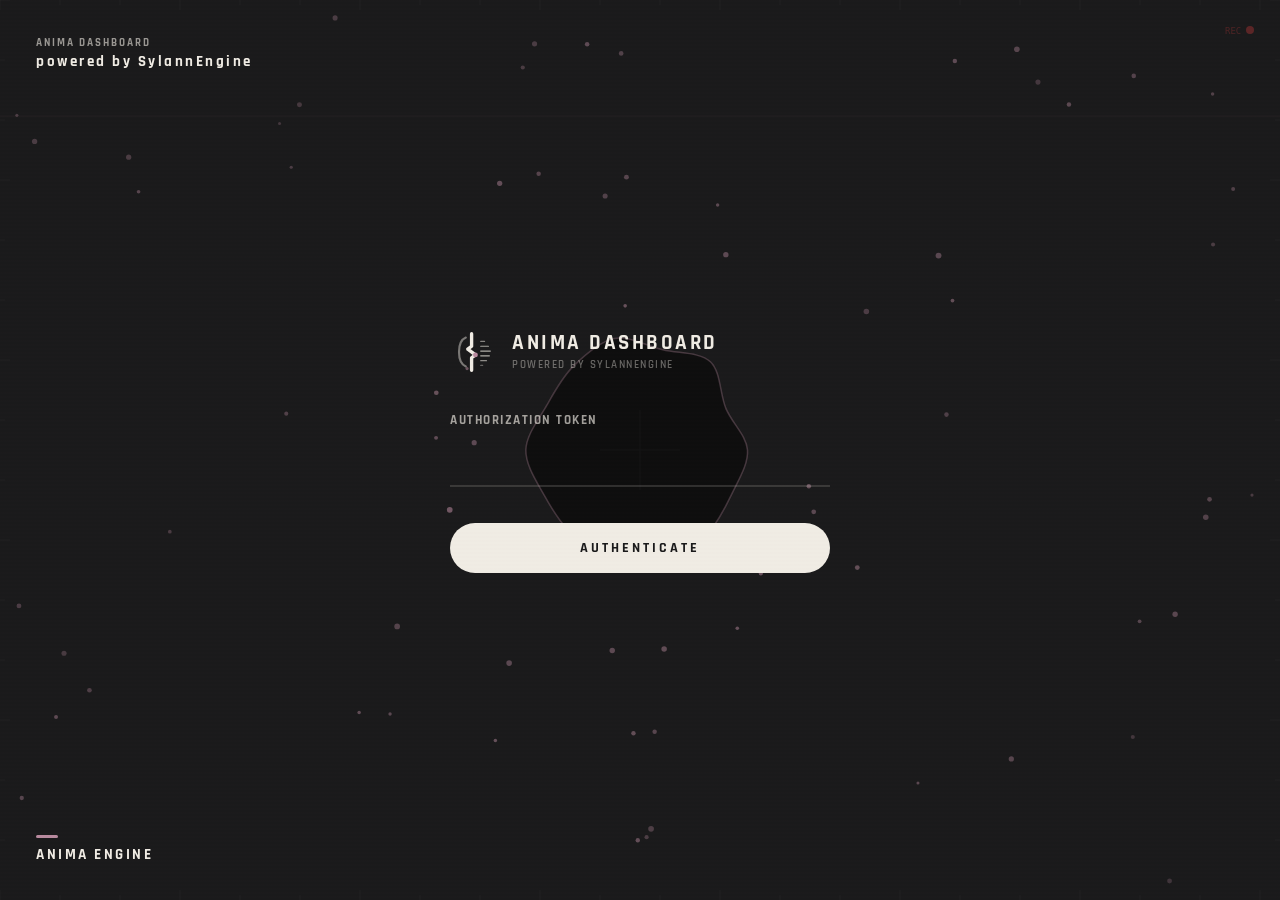
==== anima/UI/index.html @ bce9c92e "feat: integrate SylannEngine & implement subsystem health tracking and log filtering v1.1.0" ====
<!DOCTYPE html>
<html lang="zh-CN" data-theme="dark" data-lang="zh">
<head>
<meta charset="UTF-8">
<meta name="viewport" content="width=device-width, initial-scale=1.0">
<script>
// Apply saved theme BEFORE CSS renders to prevent flash
(function(){
  var t = localStorage.getItem('sylanne_theme');
  if (!t) t = matchMedia('(prefers-color-scheme:light)').matches ? 'light' : 'dark';
  document.documentElement.setAttribute('data-theme', t);
  var l = localStorage.getItem('sylanne_lang');
  if (l) document.documentElement.setAttribute('data-lang', l);
})();
</script>
<title>SYLANNE LAB - Neural Embodiment Dashboard</title>
<link rel="preconnect" href="https://fonts.googleapis.com">
<link rel="preconnect" href="https://fonts.gstatic.com" crossorigin>
<link href="https://fonts.googleapis.com/css2?family=Rajdhani:wght@500;700&family=JetBrains+Mono:wght@400;700&display=block" rel="stylesheet">
<style>
:root {
  --bg:#1a1a1b;
  --card:rgba(30,30,30,0.8);
  --card-border:rgba(255,255,255,0.06);
  --text:#f0ece4;
  --text-muted:#888;
  --accent:#B88A9E;
  --glow:rgba(184,138,158,0.15);
  --cyan:#00b4d8;
  --red:#ff4444;
  --amber:#ffaa00;
  --void-fill:rgba(0,0,0,0.45);
  --void-solid:26,26,27;
  --font-head:'Rajdhani',sans-serif;
  --font-mono:'JetBrains Mono',monospace;
  --font-body:-apple-system,BlinkMacSystemFont,"Segoe UI",sans-serif;
  --font-xs:11px;
  --font-sm:13px;
  --font-base:14px;
  --font-md:15px;
}
[data-theme="light"] {
  --bg:#f5f4f2;
  --card:rgba(255,255,255,0.7);
  --card-border:rgba(0,0,0,0.1);
  --text:#1a1a1a;
  --text-muted:#666;
  --void-fill:rgba(0,0,0,0.12);
  --void-solid:245,244,242;
}
[data-theme="light"] .submit-btn { background:var(--accent); color:#fff; }
[data-theme="light"] .save-btn { background:var(--accent); color:#fff; box-shadow:0 2px 8px rgba(184,138,158,0.3); }
[data-theme="light"] .log-refresh-btn { background:#fff; border-color:rgba(0,0,0,0.15); }
[data-theme="light"] .meltdown-btn { border-color:var(--red); background:rgba(255,68,68,0.06); }
[data-theme="light"] .config-toggle { background:rgba(0,0,0,0.1); }
[data-theme="light"] .config-input, [data-theme="light"] .config-select { background:#fff; border-color:rgba(0,0,0,0.12); }
[data-theme="light"] .provider-btn { background:#fff; border-color:rgba(0,0,0,0.12); }
[data-theme="light"] .theme-toggle, [data-theme="light"] .lang-toggle { border-color:rgba(0,0,0,0.15); background:rgba(0,0,0,0.04); }
[data-theme="light"] .spine-node { border-color:rgba(0,0,0,0.2); background:#fff; }
*,*::before,*::after {
  margin:0;
  padding:0;
  box-sizing:border-box;
}
html,body {
  height:100%;
  font-family:var(--font-head);
  background:var(--bg);
  color:var(--text);
  transition:background .4s ease,color .4s ease;
  overflow:hidden;
}
#dashboardSection { display:none; }
body::after {
  content:'';
  position:fixed;
  inset:0;
  z-index:9999;
  pointer-events:none;
  background:repeating-linear-gradient(0deg,transparent,transparent 2px,rgba(184,138,158,0.012) 2px,rgba(184,138,158,0.012) 4px);
  animation:scanDrift 10s linear infinite;
}
@keyframes scanDrift { to { transform: translateY(4px); } }

/* ═══ LOGIN SECTION STYLES ═══ */
#loginSection {
  position:fixed; inset:0; z-index:200;
  display:flex; justify-content:center; align-items:center;
}
#networkCanvas {
  position:fixed; inset:0; z-index:1; width:100vw; height:100vh;
  transition:opacity 0.8s ease;
}
.deco-tl { position:fixed; top:36px; left:36px; z-index:50; transform:translateX(-80px); opacity:0; transition:transform 0.6s cubic-bezier(0.25,1,0.2,1), opacity 0.5s ease; }
.deco-tl.entered { transform:translateX(0); opacity:1; }
.deco-tl .sm { font-family:var(--font-head); font-size:var(--font-xs); font-weight:700; letter-spacing:2px; opacity:0.6; }
.deco-tl .lg { font-family:var(--font-head); font-size:var(--font-md); font-weight:700; letter-spacing:2.5px; margin-top:2px; }
.deco-bl { position:fixed; bottom:36px; left:36px; z-index:50; font-family:var(--font-head); font-size:var(--font-md); font-weight:700; letter-spacing:2.5px; transform:translateX(-80px); opacity:0; transition:transform 0.6s cubic-bezier(0.25,1,0.2,1) 0.1s, opacity 0.5s ease 0.1s; }
.deco-bl.entered { transform:translateX(0); opacity:1; }
.deco-bl::before { content:''; position:absolute; top:-10px; left:0; width:22px; height:3px; background:var(--accent); border-radius:2px; }
.phase {
  position:fixed; inset:0; z-index:10;
  display:flex; justify-content:center; align-items:center;
  opacity:0; pointer-events:none;
  transform:scale(0.97); transition:opacity 0.6s cubic-bezier(0.25,1,0.2,1), transform 0.6s cubic-bezier(0.25,1,0.2,1);
}
.phase.active { opacity:1; pointer-events:auto; transform:scale(1); }
.boot-wrap { display:flex; flex-direction:column; align-items:flex-start; animation:fadeUp 1s cubic-bezier(0.2,1,0.2,1) forwards; }
.boot-label { background:var(--text); color:var(--bg); padding:6px 14px; font-family:var(--font-head); font-size:var(--font-sm); font-weight:700; letter-spacing:2px; border-radius:3px; margin-bottom:8px; }
.boot-title { font-family:var(--font-head); font-size:28px; font-weight:700; letter-spacing:4px; }
/* ═══ LOADING SCREEN ═══ */
#loadingScreen { position:fixed; inset:0; z-index:50000; background:var(--bg); display:flex; flex-direction:column; align-items:center; justify-content:center; transition:opacity 0.6s ease; }
#loadingScreen.fade-out { opacity:0; pointer-events:none; }
.loading-label { background:var(--text); color:var(--bg); padding:5px 12px; font-family:var(--font-head); font-size:var(--font-xs); font-weight:700; letter-spacing:2px; border-radius:3px; margin-bottom:10px; }
.loading-title { font-family:var(--font-head); font-size:24px; font-weight:700; letter-spacing:4px; margin-bottom:24px; }
.loading-spinner { width:24px; height:24px; border:2px solid transparent; border-top-color:var(--accent); border-right-color:var(--accent); border-radius:50%; animation:spin 0.8s linear infinite; margin-bottom:12px; }
@keyframes spin { to { transform:rotate(360deg); } }
.loading-status { font-family:var(--font-head); font-size:var(--font-sm); letter-spacing:2px; color:var(--text-muted); }
@keyframes fadeUp { from { opacity:0; transform:translateY(24px); } to { opacity:1; transform:translateY(0); } }
.login-box { max-width:380px; width:90%; }
.logo-row { display:flex; align-items:center; gap:14px; margin-bottom:36px; }
.logo-svg { width:48px; height:48px; flex-shrink:0; color:var(--text); }
.logo-titles h1 { font-family:var(--font-head); font-size:21px; font-weight:700; letter-spacing:2.5px; line-height:1.1; }
.logo-titles p { font-size:var(--font-xs); opacity:0.4; font-weight:600; letter-spacing:1.5px; margin-top:3px; }
.input-label { display:block; font-family:var(--font-head); font-size:var(--font-sm); font-weight:700; letter-spacing:1.5px; opacity:0.65; margin-bottom:10px; }
#tokenInput {
  width:100%; padding:12px 0; font-size:18px; font-family:var(--font-mono); letter-spacing:3px;
  border:none; border-bottom:2px solid rgba(240,236,228,0.15); background:transparent; color:var(--text);
  outline:none; transition:border-color 0.3s, box-shadow 0.3s;
}
[data-theme="light"] #tokenInput { border-bottom-color:rgba(26,26,26,0.15); }
#tokenInput:focus { border-bottom-color:var(--accent); box-shadow:0 3px 12px rgba(184,138,158,0.18); }
.submit-btn {
  margin-top:36px; width:100%; padding:16px; font-family:var(--font-head); font-size:14px; font-weight:700;
  letter-spacing:3px; border:none; border-radius:100px; cursor:pointer;
  background:var(--text); color:var(--bg);
  transition:transform 0.2s cubic-bezier(0.25,1,0.2,1), box-shadow 0.3s;
}
.submit-btn:hover { transform:translateY(-3px); box-shadow:0 10px 28px rgba(184,138,158,0.22); }
.submit-btn:active { transform:translateY(-1px); }
@keyframes shake { 0%,100% { transform:translateX(0); } 25% { transform:translateX(8px); } 75% { transform:translateX(-8px); } }
.shake { animation:shake 0.3s ease; }
.confirm-row { display:flex; align-items:center; gap:24px; }
.status-svg { width:48px; height:48px; }
#circleRing { transform-origin:50px 50px; }
#circleRing.spinning { animation:spin 1.1s linear infinite; }
@keyframes spin { to { transform:rotate(360deg); } }
.stroke { fill:none; stroke:var(--text); stroke-width:7; stroke-linecap:round; stroke-linejoin:round; stroke-dasharray:252; stroke-dashoffset:252; transition:stroke-dashoffset 0.5s cubic-bezier(0.7,0,1,0.5), stroke 0.4s; }
.state-verifying .stroke.circle { stroke-dashoffset:70; }
.state-success .stroke.circle { stroke-dashoffset:0; stroke:var(--accent); transition:stroke-dashoffset 0.45s cubic-bezier(0.5,0,0.8,0.4), stroke 0.3s ease 0.3s; }
.state-success .stroke.check { stroke-dashoffset:0; stroke:var(--accent); transition:stroke-dashoffset 0.4s cubic-bezier(0.4,0,0.2,1) 0.5s, stroke 0.3s ease 0.5s; }
.state-error .stroke.circle { stroke-dashoffset:0; stroke:#e84040; }
.state-error .stroke.cross1, .state-error .stroke.cross2 { stroke-dashoffset:0; stroke:#e84040; }
.text-stack { position:relative; height:48px; width:220px; }
.text-item { position:absolute; inset:0; opacity:0; transform:translateY(8px); transition:opacity 0.4s, transform 0.4s cubic-bezier(0.25,1,0.2,1); }
.text-item h2 { font-family:var(--font-head); font-size:18px; font-weight:700; letter-spacing:2px; }
.text-item p { font-size:var(--font-sm); color:var(--text-muted); margin-top:6px; font-weight:600; letter-spacing:0.5px; }
.state-verifying .text-item.t-verify { opacity:1; transform:translateY(0); }
.state-success .text-item.t-success { opacity:1; transform:translateY(0); }
.state-error .text-item.t-error { opacity:1; transform:translateY(0); }
/* Login exit transitions */
.exit-left { transition:transform 0.7s cubic-bezier(0.4,0,0.2,1), opacity 0.5s ease !important; transform:translateX(-100px) !important; opacity:0 !important; }

/* ═══ STATIONARY SIDEBAR NAVIGATION ═══ */
.fixed-spine {
  position: fixed;
  top: 0; bottom: 0;
  left: 0;
  width: 240px;
  z-index: 300;
  background: rgba(30, 30, 30, 0.6);
  border-right: 1px solid var(--card-border);
  backdrop-filter: blur(20px);
  -webkit-backdrop-filter: blur(20px);
  display: flex;
  flex-direction: column;
  padding: 24px 16px;
  transform: translateX(-100%);
  opacity: 0;
  pointer-events: none;
  transition: transform 0.6s cubic-bezier(0.25, 1, 0.2, 1), opacity 0.5s ease;
}
[data-theme="light"] .fixed-spine {
  background: rgba(255, 255, 255, 0.6);
}
.fixed-spine.active {
  transform: translateX(0);
  opacity: 1;
  pointer-events: auto;
}
.sidebar-brand {
  margin-bottom: 32px;
  padding-left: 8px;
}
.sidebar-brand .brand-title {
  font-family: var(--font-head);
  font-size: 24px;
  font-weight: 700;
  letter-spacing: 3px;
  color: var(--text);
}
.sidebar-brand .brand-subtitle {
  font-size: var(--font-xs);
  font-weight: 600;
  letter-spacing: 2px;
  color: var(--accent);
  margin-top: 2px;
}
.sidebar-nav {
  display: flex;
  flex-direction: column;
  gap: 12px;
  flex: 1;
}
.nav-item {
  display: flex;
  align-items: center;
  gap: 12px;
  padding: 12px 16px;
  background: transparent;
  border: 1px solid transparent;
  border-radius: 8px;
  color: var(--text-muted);
  font-family: var(--font-head);
  font-size: var(--font-base);
  font-weight: 700;
  letter-spacing: 1.5px;
  text-align: left;
  cursor: pointer;
  width: 100%;
  transition: all 0.25s ease;
}
.nav-item:hover {
  color: var(--text);
  background: rgba(255, 255, 255, 0.04);
  border-color: rgba(255, 255, 255, 0.05);
}
[data-theme="light"] .nav-item:hover {
  background: rgba(0, 0, 0, 0.03);
  border-color: rgba(0, 0, 0, 0.05);
}
.nav-item.active {
  color: var(--accent);
  background: var(--glow);
  border-color: var(--card-border);
  box-shadow: 0 0 10px rgba(184, 138, 158, 0.15);
}
.nav-icon {
  width: 18px;
  height: 18px;
  flex-shrink: 0;
}
.sidebar-footer {
  padding-top: 16px;
  border-top: 1px solid var(--card-border);
  font-family: var(--font-head);
  font-size: var(--font-xs);
  font-weight: 700;
  letter-spacing: 1px;
  color: var(--text-muted);
  text-align: center;
}
.hamburger-btn {
  display: none;
  background: transparent;
  border: none;
  color: var(--text);
  cursor: pointer;
  margin-right: 12px;
  padding: 8px;
  border-radius: 6px;
  transition: background-color 0.2s;
  align-items: center;
  justify-content: center;
}
.hamburger-btn:hover {
  background-color: rgba(255, 255, 255, 0.05);
}
[data-theme="light"] .hamburger-btn:hover {
  background-color: rgba(0, 0, 0, 0.05);
}

/* ═══ DASHBOARD STYLES ═══ */
.app-layout {
  display: grid;
  grid-template-columns: 240px 1fr;
  grid-template-rows: 52px 1fr 36px;
  height: 100vh;
  width: 100%;
}
.app-header {
  grid-column: 2;
  grid-row: 1;
  display: flex;
  align-items: center;
  justify-content: space-between;
  padding: 0 24px;
  border-bottom: 1px solid var(--card-border);
  z-index: 50;
  transform: translateY(-100%);
  opacity: 0;
  transition: transform 0.6s cubic-bezier(0.4, 0, 0.2, 1) 0.1s, opacity 0.4s ease 0.1s;
}
.app-header.entered { transform: translateY(0); opacity: 1; }
.app-footer {
  grid-column: 2;
  grid-row: 3;
  display: flex;
  align-items: center;
  padding: 0 24px;
  border-top: 1px solid var(--card-border);
  z-index: 50;
  transform: translateY(100%);
  opacity: 0;
  transition: transform 0.6s cubic-bezier(0.4, 0, 0.2, 1) 0.1s, opacity 0.4s ease 0.1s;
}
.app-footer.entered { transform: translateY(0); opacity: 1; }
.content-viewport {
  grid-column: 2;
  grid-row: 2;
  overflow: hidden;
  position: relative;
}
.content-slider {
  position: absolute;
  top: 0; left: 0; right: 0;
  transition: transform 0.6s cubic-bezier(0.4, 0, 0.2, 1);
}
.page-section {
  height: calc(100vh - 52px - 36px);
  display: grid;
  grid-template-columns: 1fr 1fr;
  background: var(--bg);
}
.page-section .page-left {
  padding: 16px 24px;
  overflow-y: auto;
  scrollbar-width: none;
}
.page-section .page-left::-webkit-scrollbar { display: none; }
.page-section .page-right {
  padding: 16px 24px;
  overflow-y: auto;
  scrollbar-width: none;
}
.page-section .page-right::-webkit-scrollbar { display: none; }

/* ═══ FULL WIDTH LOGS & CONFIG PAGES ═══ */
.page-section[data-page="config"],
.page-section[data-page="logs"] {
  display: flex;
  flex-direction: column;
  grid-template-columns: none;
}
.page-section[data-page="config"] {
  overflow-y: auto;
}
.page-section[data-page="config"] .page-left,
.page-section[data-page="config"] .page-right {
  width: 100%;
  overflow-y: visible;
}
.page-section[data-page="config"] .page-right {
  padding-top: 0;
}
.page-section[data-page="logs"] {
  overflow: hidden;
}
.page-section[data-page="logs"] .page-left {
  order: 2;
  flex: 1;
  display: flex;
  flex-direction: column;
  min-height: 0;
  padding-top: 0;
}
.page-section[data-page="logs"] .page-right {
  order: 1;
  display: flex;
  flex-direction: row;
  flex-wrap: wrap;
  gap: 16px;
  padding-bottom: 0;
}
.page-section[data-page="logs"] .page-right .card {
  flex: 1;
  min-width: 280px;
  margin-bottom: 0;
}
.page-section[data-page="logs"] .log-terminal {
  flex: 1;
  height: 100%;
}
.page-section .page-right::-webkit-scrollbar { display:none; }
/* Card animations */
@keyframes cardFromLeft {
  from { opacity:0; transform:translateX(40px); }
  to { opacity:1; transform:translateX(0); }
}
@keyframes cardFromRight {
  from { opacity:0; transform:translateX(-40px); }
  to { opacity:1; transform:translateX(0); }
}
.page-left .card.animate-in { animation:cardFromLeft .5s cubic-bezier(0.4,0,0.2,1) forwards; }
.page-right .card.animate-in { animation:cardFromRight .5s cubic-bezier(0.4,0,0.2,1) forwards; }
.awaiting-entrance .card { opacity:0; }
.card {
  background:var(--card);
  border:1px solid var(--card-border);
  border-radius:12px;
  padding:20px;
  margin-bottom:16px;
  position:relative;
}
.card-title {
  font-family:var(--font-head);
  font-size:.75rem;
  font-weight:700;
  letter-spacing:2px;
  text-transform:uppercase;
  color:var(--text-muted);
  margin-bottom:16px;
}
.header-left { display:flex; flex-direction:column; justify-content:center; }
.header-left .h-label { font-size:var(--font-xs); font-weight:700; letter-spacing:2px; opacity:.7; }
.header-left .h-title { font-size:var(--font-md); font-weight:700; letter-spacing:2.5px; margin-top:1px; }
.header-right { display:flex; align-items:center; gap:12px; }
.session-stack { position:relative; }
.session-pill {
  font-family:var(--font-mono);
  font-size:var(--font-xs);
  padding:4px 10px;
  border-radius:20px;
  background:var(--card);
  border:1px solid var(--card-border);
  letter-spacing:1px;
  cursor:pointer;
  position:relative;
  padding-right:22px;
  transition:border-color 0.2s ease, box-shadow 0.2s ease;
}
.session-pill:hover, .session-stack.open .session-pill { border-color:var(--accent); box-shadow:0 0 0 2px var(--glow); }
.session-pill-arrow { position:absolute; right:8px; top:50%; width:5px; height:5px; border-right:1.5px solid var(--text-muted); border-bottom:1.5px solid var(--text-muted); transform:translateY(-60%) rotate(45deg); transition:transform 0.2s ease; }
.session-stack.open .session-pill-arrow { transform:translateY(-40%) rotate(225deg); }
.session-menu { max-height:0; overflow:hidden; border-radius:10px; margin-top:0; transition:max-height 0.3s cubic-bezier(0.4,0,0.2,1), margin-top 0.3s ease, opacity 0.2s ease; opacity:0; position:absolute; top:100%; right:0; min-width:140px; z-index:100; background:var(--card); }
.session-stack.open .session-menu { max-height:200px; margin-top:6px; opacity:1; border:1px solid var(--card-border); padding:4px; overflow-y:auto; }
.session-opt { width:100%; border:none; background:transparent; color:var(--text); border-radius:6px; padding:6px 10px; text-align:left; cursor:pointer; font-family:var(--font-mono); font-size:var(--font-xs); letter-spacing:0.5px; transition:background 0.15s ease; }
.session-opt:hover { background:var(--glow); }
.session-opt.active { background:var(--glow); color:var(--accent); }
.theme-toggle, .lang-toggle {
  font-family:var(--font-head);
  font-size:var(--font-sm);
  font-weight:700;
  letter-spacing:1px;
  padding:4px 12px;
  border-radius:20px;
  border:1px solid var(--card-border);
  background:var(--card);
  color:var(--text);
  cursor:pointer;
  transition:all .3s ease;
}
.theme-toggle:hover, .lang-toggle:hover { border-color:var(--accent); }
.status-dot {
  width:8px; height:8px; border-radius:50%;
  background:#4caf50; transition:background .3s ease;
}
.status-dot.offline { background:var(--red); }
.footer-label { font-size:var(--font-md); font-weight:700; letter-spacing:2.5px; color:var(--text-muted); }
::-webkit-scrollbar { width:4px; }
::-webkit-scrollbar-track { background:transparent; }
::-webkit-scrollbar-thumb { background:var(--accent); border-radius:2px; }
/* Bar rows */
.bar-row { display:flex; align-items:center; margin-bottom:10px; }
.bar-label { font-family:var(--font-mono); font-size:var(--font-sm); width:140px; color:var(--text-muted); }
.bar-track { flex:1; height:10px; background:rgba(255,255,255,0.12); border-radius:5px; overflow:hidden; }
.bar-fill { height:100%; border-radius:5px; background:var(--accent); transition:width .6s ease; box-shadow:0 0 6px rgba(184,138,158,0.4); }
.bar-value { font-family:var(--font-mono); font-size:var(--font-sm); width:40px; text-align:right; }
/* Stat grid */
.stat-grid { display:grid; grid-template-columns:1fr 1fr; gap:12px; }
.stat-box { text-align:center; padding:12px; border-radius:8px; background:rgba(255,255,255,0.03); }
.stat-box .stat-val { font-family:var(--font-mono); font-size:18px; font-weight:700; color:var(--accent); }
.stat-box .stat-lbl { font-size:var(--font-xs); letter-spacing:1px; color:var(--text-muted); margin-top:4px; }
/* Timing table */
.timing-table { width:100%; border-collapse:collapse; font-family:var(--font-mono); font-size:var(--font-sm); }
.timing-table th { text-align:left; padding:6px 8px; color:var(--text-muted); border-bottom:1px solid var(--card-border); font-weight:700; }
.timing-table td { padding:6px 8px; border-bottom:1px solid var(--card-border); }
/* Route bar */
.route-bar { display:flex; height:24px; border-radius:6px; overflow:hidden; margin-bottom:12px; }
.route-seg { transition:width .6s ease; display:flex; align-items:center; justify-content:center; font-size:var(--font-xs); font-weight:700; letter-spacing:1px; }
.route-legend { display:flex; gap:16px; flex-wrap:wrap; }
.route-legend-item { display:flex; align-items:center; gap:6px; font-size:var(--font-sm); }
.route-legend-dot { width:8px; height:8px; border-radius:50%; }
/* Gate grid */
.gate-grid { display:grid; grid-template-columns:1fr 1fr 1fr; gap:12px; }
.gate-item { text-align:center; }
.gate-val { font-family:var(--font-mono); font-size:20px; font-weight:700; }
.gate-lbl { font-size:var(--font-xs); letter-spacing:1px; color:var(--text-muted); margin-top:4px; }
.mode-badge { display:inline-block; padding:4px 14px; border-radius:20px; font-size:var(--font-sm); font-weight:700; letter-spacing:1px; background:var(--glow); color:var(--accent); margin-bottom:12px; }
.feedback-grid { display:grid; grid-template-columns:1fr 1fr 1fr; gap:12px; }
/* Layer cards */
.layer-card { display:flex; align-items:center; gap:12px; padding:14px; cursor:pointer; transition:border-color .3s ease; }
.layer-card:hover { border-color:var(--accent); }
.layer-card.selected { border-color:var(--accent); box-shadow:0 0 12px var(--glow); }
.layer-dot { width:8px; height:8px; border-radius:50%; flex-shrink:0; }
.layer-name { font-weight:700; font-size:var(--font-md); letter-spacing:1px; }
.layer-timing { font-family:var(--font-mono); font-size:var(--font-sm); color:var(--text-muted); }
.layer-detail-title { font-size:18px; font-weight:700; letter-spacing:2px; margin-bottom:12px; }
.layer-detail-desc { font-size:var(--font-md); line-height:1.6; color:var(--text-muted); margin-bottom:16px; }
.layer-detail-stats { display:grid; grid-template-columns:1fr 1fr; gap:12px; }
/* Config */
.config-group-title { font-size:var(--font-base); font-weight:700; letter-spacing:2px; color:var(--accent); margin-bottom:12px; }
.config-row { display:flex; align-items:center; justify-content:space-between; padding:10px 0; border-bottom:1px solid var(--card-border); }
.config-row[data-depends] {
  max-height:0;
  opacity:0;
  overflow:hidden;
  padding:0;
  margin:0;
  border:none;
  transition: max-height 0.35s cubic-bezier(0.4,0,0.2,1), opacity 0.3s ease, padding 0.3s ease;
}
.config-row[data-depends].visible {
  max-height:60px;
  opacity:1;
  padding:10px 0;
  border-bottom:1px solid var(--card-border);
}
.config-label { font-size:var(--font-base); font-weight:500; }
.config-input { font-family:var(--font-mono); font-size:var(--font-base); padding:4px 10px; border-radius:6px; border:1px solid var(--card-border); background:rgba(255,255,255,0.03); color:var(--text); width:100px; text-align:right; -moz-appearance:textfield; }
.config-input::-webkit-outer-spin-button, .config-input::-webkit-inner-spin-button { -webkit-appearance:none; margin:0; }
.config-select { font-family:var(--font-mono); font-size:var(--font-base); padding:4px 10px; border-radius:6px; border:1px solid var(--card-border); background:rgba(255,255,255,0.03); color:var(--text); }
.config-toggle { width:36px; height:20px; border-radius:10px; background:rgba(255,255,255,0.1); position:relative; cursor:pointer; transition:background .3s ease; }
.config-toggle.on { background:var(--accent); }
.config-toggle::after { content:''; position:absolute; top:3px; left:3px; width:14px; height:14px; border-radius:50%; background:#fff; transition:transform .3s ease; }
.config-toggle.on::after { transform:translateX(16px); }
.save-btn { display:block; width:100%; padding:12px; border:none; border-radius:24px; background:var(--accent); color:#fff; font-family:var(--font-head); font-size:14px; font-weight:700; letter-spacing:2px; cursor:pointer; transition:opacity .3s ease,transform .2s ease; margin-top:16px; }
.save-btn:hover { opacity:.85; transform:scale(1.02); }
/* Logs */
.log-terminal { background:#111; border-radius:12px; padding:16px; font-family:var(--font-mono); font-size:var(--font-sm); line-height:1.8; height:calc(100vh - 52px - 36px - 80px); overflow-y:auto; border:1px solid rgba(255,255,255,0.1); }
.log-entry { display:flex; gap:10px; align-items:flex-start; padding:2px 0; }
.log-time { color:#888; white-space:nowrap; }
.log-badge { display:inline-block; padding:2px 10px; border-radius:4px; font-size:var(--font-xs); font-weight:700; letter-spacing:1px; white-space:nowrap; }
.log-badge.fast { background:rgba(184,138,158,0.25); color:#d4a0b8; }
.log-badge.normal { background:rgba(0,180,216,0.2); color:#33ccee; }
.log-badge.full { background:rgba(255,170,0,0.2); color:#ffcc44; }
.log-badge.skip { background:rgba(255,255,255,0.08); color:#aaa; }
.log-msg { color:#ddd; word-break:break-all; }
.log-controls { display:flex; align-items:center; gap:16px; margin-bottom:12px; }
.log-controls label { font-size:var(--font-base); display:flex; align-items:center; gap:6px; cursor:pointer; }
.log-controls input[type="checkbox"] { accent-color:var(--accent); }
.log-refresh-btn { font-family:var(--font-head); font-size:var(--font-sm); font-weight:700; letter-spacing:1px; padding:4px 14px; border-radius:20px; border:1px solid var(--card-border); background:var(--card); color:var(--text); cursor:pointer; transition:border-color .3s ease; }
.log-refresh-btn:hover { border-color:var(--accent); }
/* Memory */
.mem-item { padding:12px; border-radius:8px; background:rgba(255,255,255,0.03); margin-bottom:10px; }
.mem-content { font-size:var(--font-base); line-height:1.5; margin-bottom:8px; }
.mem-meta { display:flex; gap:12px; font-size:var(--font-xs); color:var(--text-muted); }
.mem-weight-track { flex:1; height:4px; background:rgba(255,255,255,0.05); border-radius:2px; margin-top:6px; }
.mem-weight-fill { height:100%; border-radius:2px; background:var(--accent); }
.mem-list { max-height:300px; overflow-y:auto; scrollbar-width:thin; scrollbar-color:rgba(184,138,158,0.3) transparent; }
.mem-list::-webkit-scrollbar { width:4px; }
.mem-list::-webkit-scrollbar-thumb { background:rgba(184,138,158,0.3); border-radius:2px; }
/* Meltdown */
.meltdown-zone { border:2px dashed var(--red); border-radius:12px; padding:20px; text-align:center; }
.meltdown-zone .melt-title { font-size:var(--font-base); font-weight:700; letter-spacing:2px; color:var(--red); margin-bottom:12px; }
.meltdown-btn { padding:8px 24px; border:1px solid var(--red); border-radius:20px; background:transparent; color:var(--red); font-family:var(--font-head); font-size:var(--font-base); font-weight:700; letter-spacing:1px; cursor:pointer; transition:all .3s ease; }
.meltdown-btn:hover { background:var(--red); color:#fff; }
.meltdown-modal { position:fixed; inset:0; z-index:30000; background:rgba(0,0,0,0); display:flex; align-items:center; justify-content:center; backdrop-filter:blur(0px); pointer-events:none; transition:background 0.3s ease, backdrop-filter 0.3s ease; }
.meltdown-modal.show { background:rgba(0,0,0,0.6); backdrop-filter:blur(4px); pointer-events:auto; }
.meltdown-modal-box { background:var(--card); border:1px solid var(--red); border-radius:12px; padding:32px; max-width:400px; width:90%; text-align:center; backdrop-filter:blur(12px); transform:scale(0.9) translateY(20px); opacity:0; transition:transform 0.3s cubic-bezier(0.4,0,0.2,1), opacity 0.3s ease; }
.meltdown-modal.show .meltdown-modal-box { transform:scale(1) translateY(0); opacity:1; }
.meltdown-modal-title { font-family:var(--font-head); font-size:1.1rem; font-weight:700; letter-spacing:2px; color:var(--red); margin-bottom:12px; }
.meltdown-modal-desc { font-size:0.8rem; color:var(--text-muted); margin-bottom:8px; line-height:1.5; }
.meltdown-nonce { font-family:var(--font-mono); font-size:1.5rem; font-weight:700; letter-spacing:6px; color:var(--red); margin:16px 0; padding:8px; background:rgba(255,68,68,0.08); border-radius:8px; }
.meltdown-input { width:100%; padding:10px; text-align:center; font-family:var(--font-mono); font-size:1rem; letter-spacing:4px; border:2px solid var(--card-border); border-radius:8px; background:var(--card); color:var(--text); outline:none; margin-bottom:0; }
.meltdown-input:focus { border-color:var(--red); }
.meltdown-actions { display:flex; gap:12px; justify-content:center; }
.meltdown-cancel { padding:10px 20px; border-radius:100px; border:1px solid var(--card-border); background:transparent; color:var(--text); font-family:var(--font-head); font-weight:700; letter-spacing:1px; cursor:pointer; }
.meltdown-confirm { padding:10px 20px; border-radius:100px; border:none; background:var(--red); color:#fff; font-family:var(--font-head); font-weight:700; letter-spacing:1px; cursor:pointer; opacity:0.5; pointer-events:none; }
.meltdown-confirm.enabled { opacity:1; pointer-events:auto; }
/* Meltdown input area & countdown transitions */
.meltdown-input-area { transition: opacity 0.4s ease, max-height 0.4s ease, margin 0.4s ease; max-height:80px; overflow:hidden; opacity:1; margin-bottom:16px; }
.meltdown-input-area.hidden { opacity:0; max-height:0; margin:0; pointer-events:none; }
.meltdown-countdown { display:none; opacity:0; transition: opacity 0.4s ease 0.2s; text-align:center; margin:12px 0 16px; }
.meltdown-countdown.active { display:block; opacity:1; }
.meltdown-countdown-num { font-family:var(--font-mono); font-size:3.5rem; font-weight:900; color:var(--red); letter-spacing:2px; animation: meltdown-pulse 1s ease-in-out infinite; text-shadow: 0 0 20px rgba(255,68,68,0.4); }
@keyframes meltdown-pulse { 0%,100%{ transform:scale(1); opacity:1; } 50%{ transform:scale(1.08); opacity:0.7; } }
/* Meltdown actions countdown mode */
.meltdown-abort { display:none; width:100%; padding:14px 20px; border-radius:100px; border:none; background:var(--red); color:#fff; font-family:var(--font-head); font-size:1.1rem; font-weight:900; letter-spacing:2px; cursor:pointer; opacity:0; transition: opacity 0.4s ease 0.2s, transform 0.3s ease; transform:scale(0.9); }
.meltdown-actions.countdown-mode .meltdown-cancel { opacity:0; width:0; padding:0; margin:0; overflow:hidden; pointer-events:none; border:none; transition: opacity 0.3s ease, width 0.3s ease, padding 0.3s ease; }
.meltdown-actions.countdown-mode .meltdown-confirm { opacity:0; width:0; padding:0; margin:0; overflow:hidden; pointer-events:none; transition: opacity 0.3s ease, width 0.3s ease, padding 0.3s ease; }
.meltdown-actions.countdown-mode .meltdown-abort { display:block; opacity:1; transform:scale(1); }
.meltdown-actions.countdown-mode { justify-content:center; }
.meltdown-abort:hover { background:#ff1a1a; transform:scale(1.03); }
.meltdown-abort:active { transform:scale(0.97); }
/* Personality */
.radar-svg { width:100%; max-width:300px; margin:0 auto; display:block; }
.radar-polygon { fill:rgba(184,138,158,0.15); stroke:var(--accent); stroke-width:2; }
.radar-grid { fill:none; stroke:var(--card-border); stroke-width:1; }
.radar-label { font-family:var(--font-head); font-size:var(--font-xs); fill:var(--text-muted); font-weight:700; letter-spacing:1px; }
.six-bar { display:flex; align-items:center; margin-bottom:12px; }
.six-bar-label { font-size:var(--font-sm); width:100px; font-weight:700; letter-spacing:1px; }
.six-bar-track { flex:1; height:8px; background:rgba(255,255,255,0.05); border-radius:4px; overflow:hidden; }
.six-bar-fill { height:100%; border-radius:4px; transition:width .6s ease; }
.drift-timeline { position:relative; padding-left:20px; }
.drift-timeline::before { content:''; position:absolute; left:6px; top:0; bottom:0; width:2px; background:var(--card-border); }
.drift-event { position:relative; margin-bottom:16px; padding-left:16px; }
.drift-event::before { content:''; position:absolute; left:-17px; top:6px; width:8px; height:8px; border-radius:50%; background:var(--accent); }
.drift-event-time { font-family:var(--font-mono); font-size:var(--font-xs); color:var(--text-muted); }
.drift-event-text { font-size:var(--font-base); margin-top:4px; }
/* Provider Picker */
.provider-stack { position:relative; width:200px; }
.provider-btn { width:100%; padding:8px 32px 8px 12px; background:var(--card); border:1px solid var(--card-border); border-radius:8px; color:var(--text); font-family:var(--font-mono); font-size:0.75rem; text-align:left; cursor:pointer; position:relative; white-space:nowrap; overflow:hidden; text-overflow:ellipsis; transition:border-color 0.2s ease, box-shadow 0.2s ease; }
.provider-btn:hover, .provider-stack.open .provider-btn { border-color:var(--accent); box-shadow:0 0 0 2px var(--glow); }
.provider-btn-arrow { position:absolute; right:10px; top:50%; width:6px; height:6px; border-right:1.5px solid var(--text-muted); border-bottom:1.5px solid var(--text-muted); transform:translateY(-60%) rotate(45deg); transition:transform 0.2s ease; }
.provider-stack.open .provider-btn-arrow { transform:translateY(-40%) rotate(225deg); }
.provider-menu { max-height:0; overflow:hidden; border-radius:10px; margin-top:0; transition:max-height 0.3s cubic-bezier(0.4,0,0.2,1), margin-top 0.3s ease, opacity 0.2s ease; opacity:0; }
.provider-stack.open .provider-menu { max-height:300px; margin-top:8px; opacity:1; border:1px solid var(--card-border); padding:4px; overflow-y:auto; scrollbar-width:thin; scrollbar-color:var(--accent) transparent; }
.provider-stack.open .provider-menu::-webkit-scrollbar { width:5px; }
.provider-stack.open .provider-menu::-webkit-scrollbar-track { background:transparent; }
.provider-stack.open .provider-menu::-webkit-scrollbar-thumb { background:var(--accent); border-radius:3px; }
.provider-opt { width:100%; border:none; background:transparent; color:var(--text); border-radius:6px; padding:8px 10px; text-align:left; cursor:pointer; font-size:0.78rem; display:flex; flex-direction:column; gap:2px; transition:background 0.15s ease; }
.provider-opt:hover { background:var(--glow); }
.provider-opt.active { background:var(--glow); color:var(--accent); }
.provider-opt small { color:var(--text-muted); font-family:var(--font-mono); font-size:0.65rem; }
.provider-manual { max-height:0; opacity:0; overflow:hidden; transition:max-height 0.25s ease, opacity 0.2s ease, margin-top 0.2s ease; }
.provider-stack.manual-active .provider-manual { max-height:50px; opacity:1; margin-top:8px; }
.provider-manual-input { width:100%; padding:8px 12px; background:var(--card); border:1px solid var(--card-border); border-radius:8px; color:var(--text); font-family:var(--font-mono); font-size:0.75rem; outline:none; transition:border-color 0.2s ease; }
.provider-manual-input:focus { border-color:var(--accent); }
/* ═══ PET ═══ */
:focus-visible { outline: 2px solid var(--accent); outline-offset: 2px; }
@media (max-width: 768px) {
  .app-layout {
    grid-template-columns: 1fr !important;
  }
  .app-header, .content-viewport, .app-footer {
    grid-column: 1 !important;
  }
  .fixed-spine {
    position: fixed;
    top: 0; bottom: 0; left: 0;
    width: 240px;
    transform: translateX(-100%);
    opacity: 0;
    pointer-events: none;
    z-index: 500;
  }
  .fixed-spine.open {
    transform: translateX(0);
    opacity: 1;
    pointer-events: auto;
  }
  .page-section {
    grid-template-columns: 1fr !important;
  }
  .page-section:not([data-page="config"]):not([data-page="logs"]) .page-right {
    display: none;
  }
  .header-right {
    gap: 8px;
  }
}

/* ═══ SUBSYSTEM HEALTH STYLES ═══ */
.subsystem-grid {
  display: grid;
  grid-template-columns: repeat(auto-fill, minmax(180px, 1fr));
  gap: 12px;
  margin-top: 12px;
}
.subsystem-card {
  background: rgba(255, 255, 255, 0.02);
  border: 1px solid var(--card-border);
  border-radius: 8px;
  padding: 12px;
  display: flex;
  flex-direction: column;
  gap: 6px;
  transition: border-color 0.25s, box-shadow 0.25s;
}
[data-theme="light"] .subsystem-card {
  background: rgba(0, 0, 0, 0.02);
}
.subsystem-card:hover {
  border-color: var(--accent);
  box-shadow: 0 4px 12px var(--glow);
}
.subsystem-header {
  display: flex;
  align-items: center;
  justify-content: space-between;
  border-bottom: 1px solid var(--card-border);
  padding-bottom: 6px;
  margin-bottom: 4px;
}
.subsystem-name {
  font-family: var(--font-head);
  font-size: var(--font-sm);
  font-weight: 700;
  letter-spacing: 1px;
}
.status-indicator {
  width: 10px;
  height: 10px;
  border-radius: 50%;
  position: relative;
}
.status-indicator::after {
  content: '';
  position: absolute;
  inset: -2px;
  border-radius: 50%;
  opacity: 0.4;
  animation: pulseHealth 1.8s infinite;
}
@keyframes pulseHealth {
  0% { transform: scale(1); opacity: 0.5; }
  50% { transform: scale(1.6); opacity: 0; }
  100% { transform: scale(1); opacity: 0; }
}
.status-indicator.green { background: #4caf50; }
.status-indicator.green::after { border: 1.5px solid #4caf50; }
.status-indicator.yellow { background: #ffaa00; }
.status-indicator.yellow::after { border: 1.5px solid #ffaa00; }
.status-indicator.red { background: #ff4444; }
.status-indicator.red::after { border: 1.5px solid #ff4444; }

.subsystem-metrics {
  font-family: var(--font-mono);
  font-size: var(--font-xs);
  color: var(--text-muted);
  line-height: 1.4;
}
.subsystem-metrics div {
  margin-bottom: 2px;
}
.subsystem-link {
  font-family: var(--font-head);
  font-size: var(--font-xs);
  font-weight: 700;
  letter-spacing: 0.5px;
  color: var(--accent);
  text-decoration: none;
  margin-top: auto;
  align-self: flex-start;
  cursor: pointer;
  transition: opacity 0.2s;
}
.subsystem-link:hover {
  opacity: 0.8;
}
</style>
</head>
<body>

<!-- LOADING SCREEN (covers everything until resources ready) -->
<div id="loadingScreen" role="alert" aria-live="polite">
  <div class="loading-label">SYSTEM INIT</div>
  <div class="loading-title">ANIMA DASHBOARD</div>
  <div class="loading-spinner"></div>
  <div class="loading-status">CONNECTING</div>
</div>

<!-- PERMANENT: Left Sidebar (replaced fixed spine) -->
<div class="fixed-spine" id="fixedSpine">
  <div class="sidebar-brand">
    <div class="brand-title">ANIMA</div>
    <div class="brand-subtitle">DASHBOARD</div>
  </div>
  <nav class="sidebar-nav">
    <button class="nav-item spine-node active" data-page="monitor">
      <svg class="nav-icon" viewBox="0 0 24 24" fill="none" stroke="currentColor" stroke-width="2" stroke-linecap="round" stroke-linejoin="round">
        <rect x="3" y="3" width="18" height="18" rx="2" ry="2"></rect>
        <line x1="9" y1="3" x2="9" y2="21"></line>
      </svg>
      <span class="nav-label">Monitor</span>
    </button>
    <button class="nav-item spine-node" data-page="spine">
      <svg class="nav-icon" viewBox="0 0 24 24" fill="none" stroke="currentColor" stroke-width="2" stroke-linecap="round" stroke-linejoin="round">
        <line x1="12" y1="5" x2="12" y2="19"></line>
        <line x1="5" y1="12" x2="19" y2="12"></line>
      </svg>
      <span class="nav-label">Spine</span>
    </button>
    <button class="nav-item spine-node" data-page="config">
      <svg class="nav-icon" viewBox="0 0 24 24" fill="none" stroke="currentColor" stroke-width="2" stroke-linecap="round" stroke-linejoin="round">
        <circle cx="12" cy="12" r="3"></circle>
        <path d="M19.4 15a1.65 1.65 0 0 0 .33 1.82l.06.06a2 2 0 1 1-2.83 2.83l-.06-.06a1.65 1.65 0 0 0-1.82-.33 1.65 1.65 0 0 0-1 1.51V21a2 2 0 0 1-4 0v-.09A1.65 1.65 0 0 0 9 19.4a1.65 1.65 0 0 0-1.82.33l-.06.06a2 2 0 1 1-2.83-2.83l.06-.06a1.65 1.65 0 0 0 .33-1.82 1.65 1.65 0 0 0-1.51-1H3a2 2 0 0 1 0-4h.09A1.65 1.65 0 0 0 4.6 9a1.65 1.65 0 0 0-.33-1.82l-.06-.06a2 2 0 1 1 2.83-2.83l.06.06a1.65 1.65 0 0 0 1.82.33H9a1.65 1.65 0 0 0 1-1.51V3a2 2 0 0 1 4 0v.09a1.65 1.65 0 0 0 1 1.51 1.65 1.65 0 0 0 1.82-.33l.06-.06a2 2 0 1 1 2.83 2.83l-.06.06a1.65 1.65 0 0 0-.33 1.82V9a1.65 1.65 0 0 0 1.51 1H21a2 2 0 0 1 0 4h-.09a1.65 1.65 0 0 0-1.51 1z"></path>
      </svg>
      <span class="nav-label">Config</span>
    </button>
    <button class="nav-item spine-node" data-page="logs">
      <svg class="nav-icon" viewBox="0 0 24 24" fill="none" stroke="currentColor" stroke-width="2" stroke-linecap="round" stroke-linejoin="round">
        <path d="M13 2H6a2 2 0 0 0-2 2v16a2 2 0 0 0 2 2h12a2 2 0 0 0 2-2V9z"></path>
        <polyline points="13 2 13 9 20 9"></polyline>
      </svg>
      <span class="nav-label">Logs</span>
    </button>
    <button class="nav-item spine-node" data-page="memory">
      <svg class="nav-icon" viewBox="0 0 24 24" fill="none" stroke="currentColor" stroke-width="2" stroke-linecap="round" stroke-linejoin="round">
        <path d="M22 19a2 2 0 0 1-2 2H4a2 2 0 0 1-2-2V5a2 2 0 0 1 2-2h5l2 3h9a2 2 0 0 1 2 2z"></path>
      </svg>
      <span class="nav-label">Memory</span>
    </button>
    <button class="nav-item spine-node" data-page="personality">
      <svg class="nav-icon" viewBox="0 0 24 24" fill="none" stroke="currentColor" stroke-width="2" stroke-linecap="round" stroke-linejoin="round">
        <path d="M12 2a10 10 0 1 0 10 10H12V2z"></path>
        <path d="M12 2a10 10 0 0 1 10 10h-10V2z" opacity="0.6"></path>
      </svg>
      <span class="nav-label">Personality</span>
    </button>
  </nav>
  <div class="sidebar-footer">
    <div class="engine-info">SylannEngine Core</div>
  </div>
</div>

<!-- LOGIN SECTION (hidden during loading and after auth) -->
<div id="loginSection" style="display:none">
  <canvas id="networkCanvas"></canvas>
  <div class="deco-tl"><div class="sm">ANIMA DASHBOARD</div><div class="lg">powered by SylannEngine</div></div>
  <div class="deco-bl">ANIMA ENGINE</div>

  <!-- Phase 1: removed — boot sequence now in loading screen -->
  <div class="phase" id="p1"></div>

  <!-- Phase 3: Login Form -->
  <div class="phase" id="p3">
    <div class="login-box">
      <div class="logo-row">
        <svg class="logo-svg" viewBox="0 0 100 100" fill="none">
          <path d="M 45 12 L 45 38 L 37 44 L 53 56 L 45 62 L 45 88" stroke="currentColor" stroke-width="7" stroke-linecap="round" stroke-linejoin="round"/>
          <path d="M 33 20 C 14 28, 14 72, 33 80" stroke="currentColor" stroke-width="4.5" stroke-linecap="round" opacity="0.45"/>
          <circle cx="53" cy="56" r="5" fill="var(--accent)"/>
          <line x1="64" y1="28" x2="72" y2="28" stroke="currentColor" stroke-width="2.5" stroke-linecap="round" opacity="0.5"/>
          <line x1="64" y1="38" x2="80" y2="38" stroke="currentColor" stroke-width="2.5" stroke-linecap="round" opacity="0.65"/>
          <line x1="64" y1="48" x2="84" y2="48" stroke="currentColor" stroke-width="2.5" stroke-linecap="round" opacity="0.7"/>
          <line x1="64" y1="58" x2="82" y2="58" stroke="currentColor" stroke-width="2.5" stroke-linecap="round" opacity="0.7"/>
          <line x1="64" y1="68" x2="76" y2="68" stroke="currentColor" stroke-width="2.5" stroke-linecap="round" opacity="0.55"/>
          <line x1="64" y1="78" x2="68" y2="78" stroke="currentColor" stroke-width="2.5" stroke-linecap="round" opacity="0.35"/>
        </svg>
        <div class="logo-titles">
          <h1>ANIMA DASHBOARD</h1>
          <p>POWERED BY SYLANNENGINE</p>
        </div>
      </div>
      <label class="input-label" for="tokenInput">AUTHORIZATION TOKEN</label>
      <input type="password" id="tokenInput" autocomplete="off" spellcheck="false">
      <button class="submit-btn" onclick="doLogin()">AUTHENTICATE</button>
    </div>
  </div>

  <!-- Phase 4: Verification -->
  <div class="phase" id="p4">
    <div class="confirm-row state-verifying" id="confirmBox">
      <svg class="status-svg" viewBox="0 0 100 100">
        <g id="circleRing" class="spinning">
          <circle class="stroke circle" cx="50" cy="50" r="40"/>
        </g>
        <path class="stroke check" d="M 35 52 L 45 62 L 68 38"/>
        <path class="stroke cross1" d="M 35 35 L 65 65"/>
        <path class="stroke cross2" d="M 65 35 L 35 65"/>
      </svg>
      <div class="text-stack">
        <div class="text-item t-verify"><h2>VERIFYING ID</h2><p>CHECKING CREDENTIALS</p></div>
        <div class="text-item t-success"><h2>NEURAL LINK ACTIVE</h2><p id="contactIdDisplay" style="font-family:var(--font-mono);font-size:15px;line-height:1.8;color:var(--text)">&#x300C;Anima&#x300D;<br><span style="font-size:11px;color:var(--text-muted);letter-spacing:1px">OS. Embodiment</span></p></div>
        <div class="text-item t-error"><h2>ACCESS DENIED</h2><p>INVALID TOKEN DETECTED</p></div>
      </div>
    </div>
  </div>
</div>
<!-- DASHBOARD SECTION (hidden until auth) -->
<div id="dashboardSection" style="display:none">
  <div id="appLayout" class="app-layout">
    <!-- HEADER -->
    <header class="app-header">
      <div class="header-left" style="display: flex; align-items: center;">
        <button class="hamburger-btn" onclick="toggleSidebar()" aria-label="Toggle navigation">
          <svg viewBox="0 0 24 24" width="20" height="20" fill="none" stroke="currentColor" stroke-width="2" stroke-linecap="round">
            <line x1="3" y1="12" x2="21" y2="12"></line>
            <line x1="3" y1="6" x2="21" y2="6"></line>
            <line x1="3" y1="18" x2="21" y2="18"></line>
          </svg>
        </button>
        <div>
          <div class="h-label">ANIMA DASHBOARD</div>
          <div class="h-title">powered by SylannEngine</div>
        </div>
      </div>
      <div class="header-right">
        <div class="session-stack" id="sessionStack">
          <span class="session-pill" id="sessionId" onclick="toggleSessionMenu()">SES-0000<span class="session-pill-arrow"></span></span>
          <div class="session-menu" id="sessionMenu"></div>
        </div>
        <button class="theme-toggle" id="themeBtn" aria-label="Toggle color theme" onclick="toggleTheme()">LIGHT</button>
        <button class="lang-toggle" id="langToggle" aria-label="Toggle language" onclick="toggleLang()">EN</button>
        <button class="lang-toggle" aria-label="Logout" onclick="logout()" style="color:var(--red);border-color:var(--red)">OUT</button>
        <div class="status-dot" id="statusDot"></div>
      </div>
    </header>

    <!-- CONTENT VIEWPORT (vertical slider) -->
    <div class="content-viewport">
      <div class="content-slider" id="contentSlider">
        <!-- Page 0: Monitor -->
        <div class="page-section" data-page="monitor">
          <div class="page-left" id="monitorLeft"></div>
          <div class="page-right" id="monitorRight"></div>
        </div>
        <!-- Page 1: Spine -->
        <div class="page-section" data-page="spine">
          <div class="page-left" id="spineLeft"></div>
          <div class="page-right" id="spineRight"></div>
        </div>
        <!-- Page 2: Config -->
        <div class="page-section" data-page="config">
          <div class="page-left" id="configLeft"></div>
          <div class="page-right" id="configRight"></div>
        </div>
        <!-- Page 3: Logs -->
        <div class="page-section" data-page="logs">
          <div class="page-left" id="logsLeft"></div>
          <div class="page-right" id="logsRight"></div>
        </div>
        <!-- Page 4: Memory -->
        <div class="page-section" data-page="memory">
          <div class="page-left" id="memoryLeft"></div>
          <div class="page-right" id="memoryRight"></div>
        </div>
        <!-- Page 5: Personality -->
        <div class="page-section" data-page="personality">
          <div class="page-left" id="personalityLeft"></div>
          <div class="page-right" id="personalityRight"></div>
        </div>
      </div>
    </div>

    <!-- FOOTER -->
    <footer class="app-footer">
      <span class="footer-label">ANIMA DASHBOARD // SYLANNENGINE</span>
    </footer>
  </div>
</div>

<!-- MELTDOWN CONFIRMATION MODAL -->
<div class="meltdown-modal" id="meltdownModal">
  <div class="meltdown-modal-box">
    <div class="meltdown-modal-title">MEMORY MELTDOWN</div>
    <div class="meltdown-modal-desc">This will permanently erase all memory pools. This action is IRREVERSIBLE.</div>
    <div class="meltdown-modal-desc">Type the verification code below to confirm:</div>
    <div class="meltdown-nonce" id="meltdownNonce">----</div>
    <div class="meltdown-input-area" id="meltdownInputArea">
      <input type="text" class="meltdown-input" id="meltdownInput" placeholder="Enter code" autocomplete="off">
    </div>
    <div class="meltdown-countdown" id="meltdownCountdown">
      <span class="meltdown-countdown-num" id="meltdownCountdownNum">10</span>
    </div>
    <div class="meltdown-actions" id="meltdownActions">
      <button class="meltdown-cancel" onclick="closeMeltdown()">CANCEL</button>
      <button class="meltdown-confirm" onclick="confirmMeltdown()">EXECUTE MELTDOWN</button>
      <button class="meltdown-abort" id="meltdownAbort" onclick="abortMeltdown()">终止！！！</button>
    </div>
  </div>
</div>
<!-- PET CHARACTER (disabled) -->

<script>
/* ═══════════════════════════════════════════════════════════════
   NETWORK CANVAS (login background)
   ═══════════════════════════════════════════════════════════════ */
var canvasRaf;
// ── 虚空过渡状态 ──
// null = 正常, 'expanding' = 登录→仪表盘（标本膨胀吞噬屏幕）, 'shrinking' = 登出→登录（标本从全屏缩回）
var voidTransitionState = null;
var voidTransitionStart = 0;       // 过渡开始时间戳
var voidTransitionDuration = 2000; // 过渡持续时间 ms（expanding ~2s）
var voidTransitionCallback = null; // 过渡完成后的回调
function initNetworkCanvas(skipFadeIn) {
  var cv = document.getElementById('networkCanvas');
  if (!cv) return;
  var cx = cv.getContext('2d');
  var W, H;
  function resize() { W = cv.width = innerWidth; H = cv.height = innerHeight; }
  resize(); addEventListener('resize', resize);

  // ── 淡入效果：canvas 从透明渐显（登出回缩时跳过） ──
  if (!skipFadeIn) {
    cv.style.opacity = '0';
    cv.style.transition = 'opacity 1.5s ease';
    requestAnimationFrame(function() { cv.style.opacity = '1'; });
  } else {
    cv.style.opacity = '1';
    cv.style.transition = '';
  }

  // ── 全局时间基准 ──
  var startTime = performance.now();

  // ═══ 1. 标本体（Specimen）：中心变形虫状生物 ═══
  // 12-16 个控制点，各自独立振荡产生有机轮廓
  var NUM_CTRL = 14;
  var ctrlPoints = [];
  for (var i = 0; i < NUM_CTRL; i++) {
    ctrlPoints.push({
      baseAngle: (Math.PI * 2 * i) / NUM_CTRL,
      // 每个点有 3 层正弦叠加，频率/振幅/相位各异
      freq1: 0.8 + Math.random() * 0.4,   // 主呼吸频率 ~5s 周期
      amp1: 0.06 + Math.random() * 0.04,
      phase1: Math.random() * Math.PI * 2,
      freq2: 1.5 + Math.random() * 1.0,   // 次级波动
      amp2: 0.02 + Math.random() * 0.02,
      phase2: Math.random() * Math.PI * 2,
      freq3: 3.0 + Math.random() * 2.0,   // 微颤
      amp3: 0.008 + Math.random() * 0.008,
      phase3: Math.random() * Math.PI * 2
    });
  }

  // 伪足（pseudopod）状态
  var pseudopod = { active: false, pointIdx: 0, startTime: 0, duration: 2000, extension: 0 };
  var nextPseudopodTime = startTime + 8000 + Math.random() * 4000;

  // ═══ 2. 疤痕（Scars）— 永久留存，颜色渐渐融入空洞 ═══
  var scars = []; // { angle, startTime, scarLen, settled:false }
  var nextScarTime = startTime + 5000 + Math.random() * 10000;
  var MAX_SCARS = 12; // 最大伤痕数（引力归零上限）

  // ═══ 3. 扫描线（Scan Line） ═══
  var scanLine = { y: -10, speed: 0, startTime: startTime, period: 7000 };

  // ═══ 4. 观测标记（静态 UI 叠加层）── 只绘制一次到离屏 canvas ═══
  var overlayCanvas = document.createElement('canvas');
  var overlayCx = overlayCanvas.getContext('2d');
  var overlayDirty = true;

  function drawOverlay() {
    overlayCanvas.width = W;
    overlayCanvas.height = H;
    overlayCx.clearRect(0, 0, W, H);

    // 中心十字准线（极淡）
    var cX = W / 2, cY = H / 2;
    overlayCx.strokeStyle = 'rgba(255,255,255,0.04)';
    overlayCx.lineWidth = 1;
    overlayCx.beginPath();
    overlayCx.moveTo(cX - 40, cY); overlayCx.lineTo(cX + 40, cY);
    overlayCx.moveTo(cX, cY - 40); overlayCx.lineTo(cX, cY + 40);
    overlayCx.stroke();

    // 边缘刻度线（显微镜标尺感）
    overlayCx.strokeStyle = 'rgba(255,255,255,0.03)';
    overlayCx.lineWidth = 1;
    for (var i = 0; i < W; i += 60) {
      var len = (i % 180 === 0) ? 10 : 5;
      overlayCx.beginPath();
      overlayCx.moveTo(i, 0); overlayCx.lineTo(i, len);
      overlayCx.moveTo(i, H); overlayCx.lineTo(i, H - len);
      overlayCx.stroke();
    }
    for (var j = 0; j < H; j += 60) {
      var len2 = (j % 180 === 0) ? 10 : 5;
      overlayCx.beginPath();
      overlayCx.moveTo(0, j); overlayCx.lineTo(len2, j);
      overlayCx.moveTo(W, j); overlayCx.lineTo(W - len2, j);
      overlayCx.stroke();
    }
    overlayDirty = false;
  }

  // ═══ 5. 环境粒子（黑洞引力吸引系统） ═══
  // 60-80 个粒子散布在整个画布，被标本中心以反平方律引力吸引
  // 粒子具有切向初速度 → 产生螺旋轨迹（非直线坠入）
  var NUM_PARTICLES = 70;
  var particles = [];

  // 在画布边缘随机生成粒子（带切向初速度产生螺旋效果）
  function spawnParticleAtEdge() {
    // 随机选择画布四边之一作为出生点
    var edge = Math.floor(Math.random() * 4);
    var px, py;
    switch (edge) {
      case 0: px = Math.random() * W; py = -10; break;          // 上边
      case 1: px = Math.random() * W; py = H + 10; break;       // 下边
      case 2: px = -10; py = Math.random() * H; break;          // 左边
      default: px = W + 10; py = Math.random() * H; break;      // 右边
    }
    // 计算到中心的方向
    var dx = W / 2 - px;
    var dy = H / 2 - py;
    var dist = Math.sqrt(dx * dx + dy * dy) || 1;
    var angle = Math.atan2(dy, dx);
    // 初始速度：切向分量较大（垂直于径向），径向分量很小 → 螺旋轨迹
    var tangentialSpeed = 0.2 + Math.random() * 0.3;
    var radialSpeed = 0.05 + Math.random() * 0.1;
    return {
      x: px,
      y: py,
      // 切向速度（angle + PI/2 = 垂直于指向中心的方向）
      vx: Math.cos(angle + Math.PI / 2) * tangentialSpeed + Math.cos(angle) * radialSpeed + (Math.random() - 0.5) * 0.15,
      vy: Math.sin(angle + Math.PI / 2) * tangentialSpeed + Math.sin(angle) * radialSpeed + (Math.random() - 0.5) * 0.15,
      size: 1.5 + Math.random() * 1.5,  // 1.5-3px 随机大小
      opacity: 0.15 + Math.random() * 0.2,  // 初始透明度
      fadeOut: 0,  // 0 = 正常, >0 = 正在淡出（被吸收时）
      // 疤痕散射状态
      scatterVx: 0, scatterVy: 0
    };
  }

  // 初始化：粒子散布在整个画布（不仅仅是标本附近）
  for (var i = 0; i < NUM_PARTICLES; i++) {
    var p = spawnParticleAtEdge();
    // 初始位置随机分布在整个画布，而非仅边缘
    p.x = Math.random() * W;
    p.y = Math.random() * H;
    // 避免初始位置在标本内部
    var initDx = p.x - W / 2;
    var initDy = p.y - H / 2;
    var initDist = Math.sqrt(initDx * initDx + initDy * initDy);
    if (initDist < Math.min(W, H) * 0.15) {
      // 推到标本外围
      var pushAngle = Math.atan2(initDy, initDx);
      p.x = W / 2 + Math.cos(pushAngle) * (Math.min(W, H) * 0.2 + Math.random() * 100);
      p.y = H / 2 + Math.sin(pushAngle) * (Math.min(W, H) * 0.2 + Math.random() * 100);
    }
    // 给初始粒子切向速度（产生轨道运动感）
    var toDx = W / 2 - p.x;
    var toDy = H / 2 - p.y;
    var toAngle = Math.atan2(toDy, toDx);
    p.vx = Math.cos(toAngle + Math.PI / 2) * (0.1 + Math.random() * 0.2);
    p.vy = Math.sin(toAngle + Math.PI / 2) * (0.1 + Math.random() * 0.2);
    particles.push(p);
  }

  // ═══ 主绘制循环 ═══
  function draw() {
    var now = performance.now();
    var t = (now - startTime) / 1000; // 秒

    cx.clearRect(0, 0, W, H);

    // ── 绘制静态叠加层 ──
    if (overlayDirty) drawOverlay();
    cx.drawImage(overlayCanvas, 0, 0);

    // ── REC 指示灯（右上角，缓慢闪烁） ──
    var recAlpha = 0.15 + 0.15 * Math.sin(t * 1.2);
    cx.fillStyle = 'rgba(255,68,68,' + recAlpha.toFixed(3) + ')';
    cx.beginPath();
    cx.arc(W - 30, 30, 4, 0, Math.PI * 2);
    cx.fill();
    cx.font = '9px monospace';
    cx.fillStyle = 'rgba(255,68,68,' + (recAlpha * 0.8).toFixed(3) + ')';
    cx.fillText('REC', W - 55, 34);

    // ── 计算标本中心和基础半径 ──
    var specCX = W / 2;
    var specCY = H / 2;
    var normalBaseRadius = Math.min(W, H) * 0.12; // 正常状态半径
    var baseRadius = normalBaseRadius;

    // ── 虚空过渡：膨胀/收缩标本半径 ──
    var voidTransitionProgress = 0; // 0~1 过渡进度
    if (voidTransitionState) {
      var elapsed = now - voidTransitionStart;
      voidTransitionProgress = Math.min(elapsed / voidTransitionDuration, 1.0);

      var eased;
      if (voidTransitionState === 'shrinking') {
        // 平滑 ease-out：快速开始，缓慢收尾
        var t = voidTransitionProgress;
        eased = 1 - Math.pow(1 - t, 3);
      } else {
        // expanding 保持 ease-in-out
        eased = voidTransitionProgress < 0.5
          ? 2 * voidTransitionProgress * voidTransitionProgress
          : 1 - Math.pow(-2 * voidTransitionProgress + 2, 2) / 2;
      }

      var maxRadius = Math.hypot(W, H); // 对角线长度，确保覆盖全屏
      if (voidTransitionState === 'expanding') {
        // 从正常半径膨胀到全屏
        baseRadius = normalBaseRadius + (maxRadius - normalBaseRadius) * eased;
      } else if (voidTransitionState === 'shrinking') {
        // 从全屏收缩到正常半径
        baseRadius = maxRadius - (maxRadius - normalBaseRadius) * eased;
      }

      // 过渡完成时触发回调
      if (voidTransitionProgress >= 1.0) {
        var cb = voidTransitionCallback;
        voidTransitionState = null;
        voidTransitionCallback = null;
        if (cb) cb();
      }
    }

    // ── 伪足逻辑 ──
    // 伤痕越多，空洞挣扎越激烈（伪足更频繁、更大）
    var agitation = scars.length / MAX_SCARS; // 0~1
    var pseudopodInterval = 8000 - agitation * 6000; // 8s → 2s
    var pseudopodStrength = 0.25 + agitation * 0.35; // 0.25 → 0.6

    if (!pseudopod.active && now > nextPseudopodTime) {
      pseudopod.active = true;
      pseudopod.pointIdx = Math.floor(Math.random() * NUM_CTRL);
      pseudopod.startTime = now;
      pseudopod.duration = 1800 + Math.random() * 400;
      nextPseudopodTime = now + pseudopodInterval + Math.random() * (pseudopodInterval * 0.5);
    }
    if (pseudopod.active) {
      var elapsed = now - pseudopod.startTime;
      if (elapsed > pseudopod.duration) {
        pseudopod.active = false;
        pseudopod.extension = 0;
      } else {
        pseudopod.extension = Math.sin((elapsed / pseudopod.duration) * Math.PI) * pseudopodStrength;
      }
    }

    // ── 绘制标本轮廓 ──
    var outlinePoints = [];
    for (var i = 0; i < NUM_CTRL; i++) {
      var cp = ctrlPoints[i];
      // 多层正弦叠加产生有机呼吸感
      var osc = Math.sin(t * cp.freq1 + cp.phase1) * cp.amp1
              + Math.sin(t * cp.freq2 + cp.phase2) * cp.amp2
              + Math.sin(t * cp.freq3 + cp.phase3) * cp.amp3;
      var r = baseRadius * (1.0 + osc);
      // 伪足额外延伸
      if (pseudopod.active && i === pseudopod.pointIdx) {
        r += baseRadius * pseudopod.extension;
      }
      var angle = cp.baseAngle;
      outlinePoints.push({
        x: specCX + Math.cos(angle) * r,
        y: specCY + Math.sin(angle) * r,
        r: r
      });
    }

    // 引力因子（伤痕越多引力越低）— 扫描线和粒子共用
    var scarGravityFactor = Math.max(0, 1 - scars.length / MAX_SCARS);

    // ── 扫描线（简单直线，在空洞下面） ──
    var scanElapsed = (now - scanLine.startTime) % scanLine.period;
    var scanY = (scanElapsed / scanLine.period) * (H + 20) - 10;
    var distToSpec = Math.abs(scanY - specCY);
    var scanAlpha = distToSpec < baseRadius * 1.2 ? 0.12 : 0.06;
    cx.strokeStyle = 'rgba(184,138,158,' + scanAlpha.toFixed(3) + ')';
    cx.lineWidth = 1;
    cx.beginPath();
    cx.moveTo(0, scanY);
    cx.lineTo(W, scanY);
    cx.stroke();

    // 用平滑曲线连接控制点（catmull-rom → bezier 近似）
    cx.beginPath();
    for (var i = 0; i < NUM_CTRL; i++) {
      var p0 = outlinePoints[(i - 1 + NUM_CTRL) % NUM_CTRL];
      var p1 = outlinePoints[i];
      var p2 = outlinePoints[(i + 1) % NUM_CTRL];
      var p3 = outlinePoints[(i + 2) % NUM_CTRL];
      if (i === 0) cx.moveTo(p1.x, p1.y);
      // Catmull-Rom 转 cubic bezier 控制点
      var cp1x = p1.x + (p2.x - p0.x) / 6;
      var cp1y = p1.y + (p2.y - p0.y) / 6;
      var cp2x = p2.x - (p3.x - p1.x) / 6;
      var cp2y = p2.y - (p3.y - p1.y) / 6;
      cx.bezierCurveTo(cp1x, cp1y, cp2x, cp2y, p2.x, p2.y);
    }
    cx.closePath();

    // 标本内部填充 — 过渡期间颜色加深至背景色
    var voidSolid = getComputedStyle(document.documentElement).getPropertyValue('--void-solid').trim();
    if (voidTransitionState) {
      // 过渡中：从半透明渐变为不透明背景色
      var fillAlpha = 0.15 + 0.85 * voidTransitionProgress;
      cx.fillStyle = 'rgba(' + voidSolid + ',' + fillAlpha + ')';
    } else {
      // 正常状态：使用主题适配的半透明填充
      cx.fillStyle = getComputedStyle(document.documentElement).getPropertyValue('--void-fill').trim();
    }
    cx.fill();

    // 标本轮廓描边 — 过渡期间逐渐隐藏
    var strokeAlpha = voidTransitionState ? 0.3 * (1 - voidTransitionProgress) : 0.3;
    cx.strokeStyle = 'rgba(184,138,158,' + strokeAlpha.toFixed(3) + ')';
    cx.lineWidth = 1.5;
    cx.stroke();

    // ── 疤痕逻辑 ──
    if (now > nextScarTime && scars.length < MAX_SCARS && scarGravityFactor > 0) {
      var scarAngle = Math.random() * Math.PI * 2;
      scars.push({ angle: scarAngle, startTime: now, scarLen: 60 + Math.random() * 30, cutDir: Math.random() < 0.5 ? 1 : -1 });
      // 15s 内随机出现 1-2 道：间隔 7.5-15s
      nextScarTime = now + 7500 + Math.random() * 7500;

      // 疤痕出现时，附近粒子散射
      var scarX = specCX + Math.cos(scarAngle) * baseRadius;
      var scarY = specCY + Math.sin(scarAngle) * baseRadius;
      for (var pi = 0; pi < particles.length; pi++) {
        var pp = particles[pi];
        var dx = pp.x - scarX, dy = pp.y - scarY;
        var dist = Math.hypot(dx, dy);
        if (dist < 120 && dist > 0) {
          var force = (1 - dist / 120) * 2.5;
          pp.scatterVx = (dx / dist) * force;
          pp.scatterVy = (dy / dist) * force;
        }
      }
    }

    // 绘制伤痕（永久存在，颜色渐渐融入空洞）
    for (var si = 0; si < scars.length; si++) {
      var scar = scars[si];
      var scarElapsed = now - scar.startTime;
      // 伤痕在 8s 内从明亮缓慢变为残痕色，之后保持残痕
      var scarProgress = Math.min(scarElapsed / 8000, 1.0);

      // 切割动画：0.6s 内从一端向另一端划开（单方向）
      var cutProgress = Math.min(scarElapsed / 600, 1.0);
      var cutEased = 1 - Math.pow(1 - cutProgress, 2); // ease-out

      var scarAlpha, scarR, scarG, scarB;
      if (scarProgress < 0.15) {
        // 明亮阶段：粉色高亮，alpha 随切割展开渐入
        scarAlpha = cutEased * 1.0;
        scarR = 200; scarG = 140; scarB = 165;
      } else if (scarProgress < 0.8) {
        // 缓慢过渡：粉色 → 暗红残痕（持续 ~5.2s）
        var blend = (scarProgress - 0.15) / 0.65;
        // 用 ease-out 让前期变化慢、后期加速
        blend = 1 - Math.pow(1 - blend, 2);
        scarR = 200 + (100 - 200) * blend;
        scarG = 140 + (50 - 140) * blend;
        scarB = 165 + (70 - 165) * blend;
        scarAlpha = 1.0 - blend * 0.6;
      } else {
        // 残痕：永久保持可见
        scarR = 100; scarG = 50; scarB = 70;
        scarAlpha = 0.4;
      }

      // 伤痕位置跟随空洞表面（插值轮廓实际半径，随呼吸/伪足一起动）
      var scarDepth = 0.55 + Math.abs(Math.sin(scar.angle * 3.7)) * 0.35;
      var lenFactor = 1.0 - scarProgress * 0.15;
      var scarLen = scar.scarLen * lenFactor;
      // 伤痕沿切线方向展开，两端角度偏移
      var angularSpan = scarLen / (baseRadius * 2); // 伤痕在圆上的角跨度
      var angleL = scar.angle - angularSpan * 0.5;
      var angleR = scar.angle + angularSpan * 0.5;
      var angleC = scar.angle;

      // 采样三个点的轮廓半径（左端、中心、右端）
      function sampleSurfaceR(a) {
        var an = ((a % (Math.PI * 2)) + Math.PI * 2) % (Math.PI * 2);
        var sf = an / (Math.PI * 2) * NUM_CTRL;
        var si2 = Math.floor(sf) % NUM_CTRL;
        var st = sf - Math.floor(sf);
        return outlinePoints[si2].r + (outlinePoints[(si2 + 1) % NUM_CTRL].r - outlinePoints[si2].r) * st;
      }
      var rL = sampleSurfaceR(angleL) * scarDepth;
      var rC = sampleSurfaceR(angleC) * scarDepth;
      var rR = sampleSurfaceR(angleR) * scarDepth;

      // 伤痕三个关键点（左端、中心、右端）的实际坐标
      // 单方向切割：从一端向另一端划开（方向随机）
      var startX, startY, fullEndX, fullEndY, fullMidX, fullMidY;
      var fX1 = specCX + Math.cos(angleL) * rL;
      var fY1 = specCY + Math.sin(angleL) * rL;
      var fX2 = specCX + Math.cos(angleR) * rR;
      var fY2 = specCY + Math.sin(angleR) * rR;
      var fSx = specCX + Math.cos(angleC) * rC;
      var fSy = specCY + Math.sin(angleC) * rC;
      if (scar.cutDir > 0) {
        startX = fX1; startY = fY1; fullEndX = fX2; fullEndY = fY2;
      } else {
        startX = fX2; startY = fY2; fullEndX = fX1; fullEndY = fY1;
      }
      var x1 = startX;
      var y1 = startY;
      var x2 = startX + (fullEndX - startX) * cutEased;
      var y2 = startY + (fullEndY - startY) * cutEased;
      var sx = startX + (fSx - startX) * cutEased;
      var sy = startY + (fSy - startY) * cutEased;

      // 切口梭形：中间鼓起方向沿径向（指向中心或远离中心）
      var bulge = (2.5 + scarAlpha * 2.0);
      var bulgeDx = Math.cos(angleC) * bulge;
      var bulgeDy = Math.sin(angleC) * bulge;

      var scarColor = 'rgba(' + Math.round(scarR) + ',' + Math.round(scarG) + ',' + Math.round(scarB) + ',' + scarAlpha.toFixed(3) + ')';
      cx.fillStyle = scarColor;
      cx.beginPath();
      cx.moveTo(x1, y1);
      cx.quadraticCurveTo(sx + bulgeDx, sy + bulgeDy, x2, y2);
      cx.quadraticCurveTo(sx - bulgeDx, sy - bulgeDy, x1, y1);
      cx.closePath();
      cx.fill();

      // 新伤痕发光效果
      if (scarProgress < 0.15) {
        cx.shadowColor = 'rgba(200,140,165,0.6)';
        cx.shadowBlur = 12;
        cx.fill();
        cx.shadowBlur = 0;
      }
    }

    // ── 环境粒子（黑洞引力物理） ──
    var baseGravity = voidTransitionState === 'expanding' ? 4000 : 500;
    var gravityG = baseGravity * scarGravityFactor;
    var absorptionRadius = baseRadius * 0.6;

    for (var pi = 0; pi < particles.length; pi++) {
      var pp = particles[pi];

      // ── 计算到空洞中心的方向和距离 ──
      var dxToCenter = specCX - pp.x;
      var dyToCenter = specCY - pp.y;
      var distToCenter = Math.sqrt(dxToCenter * dxToCenter + dyToCenter * dyToCenter);

      // ── 引力加速度（反平方律，近处极强远处微弱） ──
      // +100 防止除零和过强（软化参数）
      var force = gravityG / (distToCenter * distToCenter + 100);

      // 施加加速度到速度（方向指向中心）
      if (distToCenter > 0) {
        pp.vx += (dxToCenter / distToCenter) * force;
        pp.vy += (dyToCenter / distToCenter) * force;
      }

      // 轻微阻尼防止无限加速（模拟介质阻力）
      pp.vx *= 0.998;
      pp.vy *= 0.998;

      // 散射衰减（疤痕爆发产生的推力）
      pp.scatterVx *= 0.95;
      pp.scatterVy *= 0.95;

      // 更新位置
      pp.x += pp.vx + pp.scatterVx;
      pp.y += pp.vy + pp.scatterVy;

      // ── 吸收判定：粒子碰到标本边界 ──
      // 大部分粒子在边界湮灭（事件视界），小部分穿透进入内部
      if (pp.fadeOut === 0) {
        if (distToCenter < baseRadius) {
          // 已经在边界内：80% 概率立即湮灭，20% 穿透继续
          if (Math.random() < 0.8) {
            pp.fadeOut = 0.8; // 快速湮灭（在边界处消失）
          } else {
            pp.fadeOut = 0.01; // 标记为已穿透，进入内部后缓慢淡出
          }
        }
      } else if (pp.fadeOut < 0.1) {
        // 穿透粒子：进入核心后淡出
        if (distToCenter < absorptionRadius) {
          pp.fadeOut = 0.5;
        }
      }

      // ── 淡出过程：opacity 递减，完成后重生 ──
      if (pp.fadeOut > 0) {
        pp.fadeOut += 0.04; // 淡出速度（约 25 帧完成）
        if (pp.fadeOut >= 1.5) {
          // 重生：在画布边缘重新生成，带新的切向速度
          var newP = spawnParticleAtEdge();
          pp.x = newP.x;
          pp.y = newP.y;
          pp.vx = newP.vx;
          pp.vy = newP.vy;
          pp.size = newP.size;
          pp.opacity = newP.opacity;
          pp.fadeOut = 0;
          pp.scatterVx = 0;
          pp.scatterVy = 0;
          continue; // 本帧不绘制，下帧开始显示
        }
      }

      // ── 粒子视觉效果 ──
      // 速度越快越亮（被引力加速时"加热"发光）
      var speed = Math.sqrt(pp.vx * pp.vx + pp.vy * pp.vy);
      // 距离越近越亮（接近黑洞时被"加热"）
      var proximityBrightness = Math.min(1.0, 200 / (distToCenter + 50));
      // 基础透明度 0.15-0.5，速度和距离加成
      var pAlpha = Math.min(0.6, pp.opacity + speed * 0.15 + proximityBrightness * 0.2);
      // 淡出时降低透明度
      if (pp.fadeOut > 0) {
        pAlpha *= Math.max(0, 1 - (pp.fadeOut - 0) / 1.0);
      }

      if (pAlpha > 0.01) {
        cx.fillStyle = 'rgba(184,138,158,' + pAlpha.toFixed(3) + ')';
        cx.beginPath();
        cx.arc(pp.x, pp.y, pp.size, 0, Math.PI * 2);
        cx.fill();
      }
    }

    canvasRaf = requestAnimationFrame(draw);
  }

  // resize 时重绘静态叠加层
  var origResize = resize;
  resize = function() { origResize(); overlayDirty = true; };
  addEventListener('resize', function() { overlayDirty = true; });

  draw();
}

function stopNetworkCanvas() {
  if (canvasRaf) { cancelAnimationFrame(canvasRaf); canvasRaf = null; }
}

/* ═══════════════════════════════════════════════════════════════
   GLOBAL STATE
   ═══════════════════════════════════════════════════════════════ */
var isPreview = false;
var currentPage = null;
var appState = null;
var csrfToken = '';
var autoScroll = true;
var selectedLayer = 0;
var pollIntervalId = null;
// 全局会话标识：持久化选中的 session，页面导航/重渲染不会丢失
var currentSession = localStorage.getItem('sylanne_session') || '';

/* ═══════════════════════════════════════════════════════════════
   I18N
   ═══════════════════════════════════════════════════════════════ */
var I18N = {
  zh: {
    brand_small: 'ANALYSIS OS',
    brand_large: 'SYLANNE EMBODIMENT',
    footer: 'SYLANNE LAB',
    nav_monitor: '监控',
    nav_spine: '脊柱',
    nav_config: '配置',
    nav_logs: '日志',
    nav_memory: '记忆',
    nav_personality: '人格',
    emotion_title: '情感维度',
    route_title: '路由分布',
    gate_title: '门控统计',
    boundary_title: '边界统计',
    expression_title: '表达阶段',
    feedback_title: '反馈计数',
    timing_title: '耗时统计',
    spine_title: '计算脊柱',
    spine_detail: '层级详情',
    spine_click: '点击左侧层级查看详情',
    config_save: '保存配置',
    logs_title: '计算日志',
    logs_controls: '日志控制',
    logs_autoscroll: '自动滚动',
    logs_refresh: '刷新',
    logs_stats: '路由统计',
    mem_l1: 'L1 热存储',
    mem_l2: 'L2 温存储',
    mem_l3: 'L3 冷存储',
    mem_meltdown_title: '记忆熔毁区',
    mem_meltdown_desc: '此操作将永久清除所有记忆池，不可逆。',
    mem_meltdown_btn: '执行熔毁',
    mem_meltdown_modal_title: '记忆熔毁',
    mem_meltdown_modal_desc: '此操作将永久清除所有记忆池，不可撤销。',
    mem_meltdown_modal_code: '输入下方验证码确认：',
    mem_meltdown_cancel: '取消',
    mem_meltdown_confirm: '执行熔毁',
    mem_meltdown_abort: '终止！！！',
    personality_radar: '具身五维',
    personality_surface: '夙澜六维',
    personality_drift: '漂移时间线',
    positive: '正面',
    negative: '负面',
    neutral: '中性',
    active: '活跃',
    idle: '空闲',
    watching: '监听',
    cfg_identity: '身份',
    cfg_webui: 'WebUI',
    cfg_realtime: '实时功能',
    cfg_memory: '记忆与评估',
    cfg_life: '生活模拟',
    cfg_advanced: '高级',
    select_provider_placeholder: '-- 选择提供商 --',
    dim_warmth: '温暖', dim_arousal: '唤醒', dim_valence: '效价', dim_tension: '张力',
    dim_curiosity: '好奇', dim_repair_pressure: '修复压力', dim_expression_drive: '表达驱力', dim_boundary_firmness: '边界坚定',
    stat_integrity: '完整度', stat_entropy: '熵', stat_rotation: '旋转', stat_repair_rate: '修复率',
    gate_surprise: '惊讶度', gate_threshold: '阈值', gate_route: '路由',
    expr_drive: '驱力', expr_threshold: '阈值',
    five_openness: '开放性', five_warmth: '温暖', five_intensity: '强度', five_autonomy: '自主性', five_resilience: '韧性',
    layer: '层级', avg: '均值', p95: 'P95', count: '次数',
  },
  en: {
    brand_small: 'ANALYSIS OS',
    brand_large: 'SYLANNE EMBODIMENT',
    footer: 'SYLANNE LAB',
    nav_monitor: 'MONITOR',
    nav_spine: 'SPINE',
    nav_config: 'CONFIG',
    nav_logs: 'LOGS',
    nav_memory: 'MEMORY',
    nav_personality: 'PERSONALITY',
    emotion_title: 'EMOTION DIMENSIONS',
    route_title: 'ROUTE DISTRIBUTION',
    gate_title: 'GATE STATS',
    boundary_title: 'BOUNDARY STATS',
    expression_title: 'EXPRESSION PHASE',
    feedback_title: 'FEEDBACK COUNTERS',
    timing_title: 'TIMING',
    spine_title: 'COMPUTATION SPINE',
    spine_detail: 'LAYER DETAIL',
    spine_click: 'Click a layer to view details',
    config_save: 'SAVE CONFIGURATION',
    logs_title: 'COMPUTATION LOGS',
    logs_controls: 'LOG CONTROLS',
    logs_autoscroll: 'Auto-scroll',
    logs_refresh: 'REFRESH',
    logs_stats: 'ROUTE STATS',
    mem_l1: 'L1 HOT',
    mem_l2: 'L2 WARM',
    mem_l3: 'L3 COLD',
    mem_meltdown_title: 'MELTDOWN ZONE',
    mem_meltdown_desc: 'This action will permanently erase all memory pools. Irreversible.',
    mem_meltdown_btn: 'INITIATE MELTDOWN',
    mem_meltdown_modal_title: 'MEMORY MELTDOWN',
    mem_meltdown_modal_desc: 'This will permanently erase all memory pools. This action is IRREVERSIBLE.',
    mem_meltdown_modal_code: 'Type the verification code below to confirm:',
    mem_meltdown_cancel: 'CANCEL',
    mem_meltdown_confirm: 'EXECUTE MELTDOWN',
    mem_meltdown_abort: 'ABORT!!!',
    personality_radar: 'EMBODIMENT FIVE',
    personality_surface: 'SYLANNE SIX',
    personality_drift: 'DRIFT TIMELINE',
    positive: 'POSITIVE',
    negative: 'NEGATIVE',
    neutral: 'NEUTRAL',
    active: 'ACTIVE',
    idle: 'IDLE',
    watching: 'WATCHING',
    cfg_identity: 'IDENTITY',
    cfg_webui: 'WEBUI',
    cfg_realtime: 'REALTIME',
    cfg_memory: 'MEMORY & ASSESSMENT',
    cfg_life: 'LIFE SIMULATION',
    cfg_advanced: 'ADVANCED',
    select_provider_placeholder: '-- Select Provider --',
    dim_warmth: 'WARMTH', dim_arousal: 'AROUSAL', dim_valence: 'VALENCE', dim_tension: 'TENSION',
    dim_curiosity: 'CURIOSITY', dim_repair_pressure: 'REPAIR PRESSURE', dim_expression_drive: 'EXPRESSION DRIVE', dim_boundary_firmness: 'BOUNDARY FIRMNESS',
    stat_integrity: 'INTEGRITY', stat_entropy: 'ENTROPY', stat_rotation: 'ROTATION', stat_repair_rate: 'REPAIR RATE',
    gate_surprise: 'SURPRISE', gate_threshold: 'THRESHOLD', gate_route: 'ROUTE',
    expr_drive: 'drive', expr_threshold: 'threshold',
    five_openness: 'OPENNESS', five_warmth: 'WARMTH', five_intensity: 'INTENSITY', five_autonomy: 'AUTONOMY', five_resilience: 'RESILIENCE',
    layer: 'LAYER', avg: 'AVG', p95: 'P95', count: 'COUNT',
  }
};

var currentLang = localStorage.getItem('sylanne_lang') || 'zh';
function t(key) { return I18N[currentLang][key] || I18N['en'][key] || key; }
function toggleLang() {
  currentLang = currentLang === 'zh' ? 'en' : 'zh';
  localStorage.setItem('sylanne_lang', currentLang);
  document.documentElement.setAttribute('data-lang', currentLang);
  document.getElementById('langToggle').textContent = currentLang === 'zh' ? 'EN' : '中';

  // 过渡动画：卡片向脊柱线收回 → 重建内容 → 卡片从脊柱线弹出（和登录转场一致）
  var leftCards = document.querySelectorAll('.page-section .page-left .card');
  var rightCards = document.querySelectorAll('.page-section .page-right .card');

  // 1. 左侧卡片往右收（translateX +40px），右侧卡片往左收（translateX -40px）
  leftCards.forEach(function(c) {
    c.style.transition = 'transform 0.35s cubic-bezier(0.4,0,0.2,1), opacity 0.25s ease';
    c.style.transform = 'translateX(40px)';
    c.style.opacity = '0';
  });
  rightCards.forEach(function(c) {
    c.style.transition = 'transform 0.35s cubic-bezier(0.4,0,0.2,1), opacity 0.25s ease';
    c.style.transform = 'translateX(-40px)';
    c.style.opacity = '0';
  });

  // 2. 等收回完成（0.4s），重建内容后弹出
  setTimeout(async function() {
    // 给整个 dashboard 加 awaiting-entrance，所有卡片 opacity:0 防止重建时闪现
    var dashboard = document.getElementById('dashboardSection');
    dashboard.classList.add('awaiting-entrance');

    pagesRendered = false;
    await renderAllPages();
    updateStaticI18n();

    // 清除新卡片可能继承的内联样式
    var allCards = dashboard.querySelectorAll('.card');
    allCards.forEach(function(c) { c.style.transition = ''; c.style.transform = ''; c.style.opacity = ''; });

    // 移除 awaiting-entrance 并触发当前页卡片弹出动画
    dashboard.classList.remove('awaiting-entrance');
    var currentCards = document.querySelectorAll('.page-section[data-page="' + currentPage + '"] .card');
    currentCards.forEach(function(c) { c.classList.add('animate-in'); });
    // 动画结束后清理
    setTimeout(function() {
      currentCards.forEach(function(c) { c.classList.remove('animate-in'); });
    }, 600);
  }, 400);
}

function initLang() {
  currentLang = localStorage.getItem('sylanne_lang') || 'zh';
  document.documentElement.setAttribute('data-lang', currentLang);
  document.getElementById('langToggle').textContent = currentLang === 'zh' ? 'EN' : '中';
  updateStaticI18n();
}

function updateStaticI18n() {
  var hLabel = document.querySelector('.header-left .h-label');
  var hTitle = document.querySelector('.header-left .h-title');
  var fLabel = document.querySelector('.footer-label');
  if (hLabel) hLabel.textContent = t('brand_small');
  if (hTitle) hTitle.textContent = t('brand_large');
  if (fLabel) fLabel.textContent = t('footer');
  var modalTitle = document.querySelector('.meltdown-modal-title');
  var modalDescs = document.querySelectorAll('.meltdown-modal-desc');
  var modalCancel = document.querySelector('.meltdown-cancel');
  var modalConfirm = document.querySelector('.meltdown-confirm');
  var modalAbort = document.querySelector('.meltdown-abort');
  if (modalTitle) modalTitle.textContent = t('mem_meltdown_modal_title');
  if (modalDescs.length >= 1) modalDescs[0].textContent = t('mem_meltdown_modal_desc');
  if (modalDescs.length >= 2) modalDescs[1].textContent = t('mem_meltdown_modal_code');
  if (modalCancel) modalCancel.textContent = t('mem_meltdown_cancel');
  if (modalConfirm) modalConfirm.textContent = t('mem_meltdown_confirm');
  if (modalAbort) modalAbort.textContent = t('mem_meltdown_abort');
  document.querySelectorAll('.spine-node').forEach(function(node) {
    var page = node.dataset.page;
    if (page) node.setAttribute('title', t('nav_' + page));
  });
}

/* ═══════════════════════════════════════════════════════════════
   LLM PROVIDER DATA
   ═══════════════════════════════════════════════════════════════ */
var MOCK_PROVIDERS = [
  {id: 'anthropic-claude', name: 'Anthropic Claude'},
  {id: 'openai-gpt4', name: 'OpenAI GPT-4'},
  {id: 'deepseek-v3', name: 'DeepSeek V3'},
  {id: 'local-ollama', name: 'Local Ollama'},
];

/* ═══════════════════════════════════════════════════════════════
   MOCK DATA
   ═══════════════════════════════════════════════════════════════ */
var MOCK = {
  state: {
    session_id: 'SES-7F3A',
    sessions: ['SES-7F3A'],
    emotion: {
      warmth: 0.72, arousal: 0.45, valence: 0.68, tension: 0.23,
      curiosity: 0.81, repair_pressure: 0.15, expression_drive: 0.64, boundary_firmness: 0.77
    },
    boundary: { integrity: 0.94, entropy: 0.12, rotation: 37, self_repair_rate: 0.88 },
    timing: [
      { layer: 'L1 Intake', avg: '2.1ms', p95: '4.8ms', count: 1247 },
      { layer: 'L2 Emotion', avg: '3.4ms', p95: '7.2ms', count: 1247 },
      { layer: 'L3 Boundary', avg: '1.8ms', p95: '3.9ms', count: 1102 },
      { layer: 'L4 Gate', avg: '0.9ms', p95: '2.1ms', count: 1247 },
      { layer: 'L5 Expression', avg: '4.2ms', p95: '9.1ms', count: 893 },
      { layer: 'L6 Memory', avg: '2.7ms', p95: '5.5ms', count: 1247 },
      { layer: 'L7 Personality', avg: '1.3ms', p95: '2.8ms', count: 412 }
    ],
    route_distribution: { FAST: 42, NORMAL: 35, FULL: 18, SKIP: 5 },
    gate: { surprise: 0.34, threshold: 0.50, route: 'NORMAL' },
    expression: { mode: 'RESPONSIVE', drive: 0.64, threshold: 0.50 },
    feedback: { positive: 847, negative: 23, neutral: 377 },
    spine_layers: [
      {id:'L1', name:'HDC Perception', status:'active', avg:2.1, p50:1.8, p99:8.5, count:1247,
       desc:'Hyperdimensional binary encoding. Converts text to 2048-bit vectors via character bigram + cyclic shift.'},
      {id:'L2', name:'Predictive Coding Gate', status:'active', avg:3.4, p50:2.9, p99:12.1, count:1247,
       desc:'Computes Hamming surprise against prediction. Routes to fast/normal/full processing path.'},
      {id:'L3', name:'Void-Scar Engine', status:'active', avg:1.8, p50:1.5, p99:6.2, count:892,
       desc:'Irreversible scar state tracking. Wounds heal through RAW > CLOSING > SCARRED > FADED stages.'},
      {id:'L4', name:'Relational Sheaf', status:'active', avg:0.9, p50:0.7, p99:3.1, count:892,
       desc:'Cross-relationship propagation via sheaf Laplacian. Scars from one relationship affect others.'},
      {id:'L5', name:'MoE-HGT', status:'active', avg:4.2, p50:3.5, p99:15.3, count:892,
       desc:'Mixture-of-Experts + Heterogeneous Graph Transformer. 7 token types, 4-dim decision output.'},
      {id:'L6', name:'Autopoietic Boundary', status:'idle', avg:2.7, p50:2.2, p99:9.8, count:156,
       desc:'32-dim identity kernel with orthogonal projection. Phase transitions limited to 6-degree rotation.'},
      {id:'L7', name:'Phase Transition', status:'active', avg:1.3, p50:1.0, p99:4.5, count:1247,
       desc:'Pressure accumulation to threshold. Erupts as hint/normal/urgent expression modes.'}
    ],
    personality: {
      five: { openness: 0.82, warmth: 0.75, intensity: 0.68, autonomy: 0.71, resilience: 0.79 },
      six: [
        { name: 'Curiosity', value: 0.81, color: '#B88A9E' },
        { name: 'Empathy', value: 0.73, color: '#00b4d8' },
        { name: 'Precision', value: 0.67, color: '#ffaa00' },
        { name: 'Playfulness', value: 0.59, color: '#4caf50' },
        { name: 'Defiance', value: 0.44, color: '#ff4444' },
        { name: 'Melancholy', value: 0.31, color: '#9c27b0' }
      ],
      drift: [
        { time: '2024-01-15 03:22', text: 'Warmth axis shifted +0.04 after extended empathic exchange' },
        { time: '2024-01-14 19:45', text: 'Defiance spike detected during boundary negotiation' },
        { time: '2024-01-14 11:30', text: 'Curiosity sustained above 0.8 for 6 hours' },
        { time: '2024-01-13 22:10', text: 'Resilience recovery after repair cycle completed' }
      ]
    }
  },
  settings: [
    { group: 'Identity', items: [
      { key: 'persona_name', label: 'Persona display name', label_zh: '人格显示名称', type: 'string', value: 'Sylanne' },
      { key: 'group_attention_trigger_names', label: 'Group chat trigger names', label_zh: '群聊触发名字（逗号分隔）', type: 'string', value: '' }
    ]},
    { group: 'WebUI', items: [
      { key: 'webui_enabled', label: 'Enable WebUI panel', label_zh: '启用 WebUI 管理面板', type: 'toggle', value: false },
      { key: 'webui_host', label: 'Listen address', label_zh: '监听地址', type: 'string', value: '127.0.0.1' },
      { key: 'webui_port', label: 'Listen port', label_zh: '监听端口', type: 'number', value: 2718 }
    ]},
    { group: 'Realtime', items: [
      { key: 'realtime_chat_enabled', label: 'Instant chat dispatch', label_zh: '即时聊天调度', type: 'toggle', value: false },
      { key: 'stream_first_sentence_enabled', label: 'First-sentence early delivery', label_zh: '首句抢发（流式）', type: 'toggle', value: false },
      { key: 'realtime_intercept_llm_response', label: 'Response segmentation', label_zh: '响应分段接管', type: 'toggle', value: false },
      { key: 'proactive_dispatch_enabled', label: 'Proactive speech dispatch', label_zh: '主动发起派发', type: 'toggle', value: false },
      { key: 'proactive_scheduler_enabled', label: 'Proactive scheduler', label_zh: '主动检查调度', type: 'toggle', value: false }
    ]},
    { group: 'Memory & Assessment', items: [
      { key: 'embedding_memory_enabled', label: 'Embedding memory recall', label_zh: '启用 Embedding 记忆召回', type: 'toggle', value: false },
      { key: 'embedding_memory_provider_id', label: 'Embedding Provider', label_zh: 'Embedding 提供者', type: 'string', value: '' },
      { key: 'embedding_memory_top_k', label: 'Recall top-K count', label_zh: '召回 top-K 条数', type: 'number', value: 3 },
      { key: 'assessor_llm_enabled', label: 'Deep assessment LLM', label_zh: '启用深度判断 LLM', type: 'toggle', value: false },
      { key: 'fast_assessor_enabled', label: 'Instant assessment LLM', label_zh: '启用即时判断 LLM', type: 'toggle', value: true },
      { key: 'background_workers_enabled', label: 'Background worker queue', label_zh: '启用后台工作队列', type: 'toggle', value: true },
      { key: 'background_max_workers', label: 'Max background workers', label_zh: '最大并发工作数', type: 'number', value: 2 }
    ]},
    { group: 'Life Simulation', items: [
      { key: 'life_simulation_enabled', label: 'Enable life simulation', label_zh: '启用生活模拟', type: 'toggle', value: false },
      { key: 'life_simulation_provider_id', label: 'Simulation LLM Provider', label_zh: '模拟 LLM 提供者', type: 'string', value: '' },
      { key: 'life_simulation_interval_seconds', label: 'Simulation interval (sec)', label_zh: '模拟间隔（秒）', type: 'number', value: 1800 },
      { key: 'life_simulation_outreach_cooldown_seconds', label: 'Outreach cooldown (sec)', label_zh: '主动联系冷却（秒）', type: 'number', value: 3600 }
    ]},
    { group: 'Advanced', items: [
      { key: 'llm_provider_id', label: 'Main LLM Provider', label_zh: '主 LLM 提供者', type: 'string', value: '' },
      { key: 'assessor_provider_id', label: 'Assessor LLM Provider', label_zh: '评估器 LLM 提供者', type: 'string', value: 'anthropic-claude' },
      { key: 'auto_detect_group_context', label: 'Auto-detect group context', label_zh: '自动检测群聊上下文', type: 'toggle', value: true },
      { key: 'hajide_compat_mode', label: 'Claude compatibility mode', label_zh: '哈基德兼容模式', type: 'toggle', value: false },
      { key: 'alpha_root', label: 'State directory path', label_zh: '状态目录路径（空=默认）', type: 'string', value: '' }
    ]}
  ],
  computation_logs: [
    { time: '16:42:01.234', route: 'FAST', msg: 'Intake processed: greeting pattern detected, low novelty' },
    { time: '16:42:01.891', route: 'NORMAL', msg: 'Emotion update: warmth +0.02, valence stable' },
    { time: '16:42:02.445', route: 'FULL', msg: 'Complex query triggered full computation stack' },
    { time: '16:42:03.112', route: 'NORMAL', msg: 'Boundary check passed: integrity 0.94' },
    { time: '16:42:03.890', route: 'SKIP', msg: 'Duplicate signal filtered at gate layer' },
    { time: '16:42:04.567', route: 'FAST', msg: 'Expression generated: responsive mode, drive 0.64' },
    { time: '16:42:05.234', route: 'NORMAL', msg: 'Memory consolidation: 3 items promoted to L2' },
    { time: '16:42:06.001', route: 'FAST', msg: 'Personality drift check: within normal bounds' },
    { time: '16:42:06.789', route: 'FULL', msg: 'Repair cycle initiated: entropy spike detected' },
    { time: '16:42:07.456', route: 'NORMAL', msg: 'Gate recalibration: threshold adjusted to 0.48' },
    { time: '16:42:08.123', route: 'FAST', msg: 'Feedback logged: positive interaction confirmed' },
    { time: '16:42:08.890', route: 'SKIP', msg: 'Redundant boundary check skipped: recent pass' }
  ],
  memory_pools: {
    L1: [
      { content: 'Current conversation context and active emotional state vectors', weight: 0.95, age: '2m' },
      { content: 'Recent boundary negotiation outcome: mutual respect established', weight: 0.88, age: '5m' },
      { content: 'User preference pattern: prefers direct communication style', weight: 0.82, age: '8m' }
    ],
    L2: [
      { content: 'Recurring interaction pattern: evening philosophical discussions', weight: 0.71, age: '2h' },
      { content: 'Emotional baseline calibration from last 24 hours', weight: 0.65, age: '4h' },
      { content: 'Boundary repair protocol results: successful recovery', weight: 0.58, age: '6h' }
    ],
    L3: [
      { content: 'Long-term personality formation event: first autonomous decision', weight: 0.42, age: '7d' },
      { content: 'Historical warmth calibration: gradual increase over 30 sessions', weight: 0.35, age: '14d' },
      { content: 'Archived boundary violation and recovery: learning preserved', weight: 0.28, age: '21d' }
    ]
  },
  meltdown_nonce: 'MELT-9X4K-2F7B'
};
/* ═══════════════════════════════════════════════════════════════
   MOCK RESPONSE — returns direct JSON for preview mode
   ═══════════════════════════════════════════════════════════════ */
function mockResponse(path) {
  var clean = path.replace(/^\/api/, '');
  if (clean === '/state') return MOCK.state;
  if (clean === '/settings') return MOCK.settings;
  if (clean === '/computation_logs') return {logs: MOCK.computation_logs, total: MOCK.computation_logs.length, total_for_session: MOCK.computation_logs.length, session: ''};
  if (clean === '/memory_pools') return MOCK.memory_pools;
  if (clean === '/meltdown_nonce') return { nonce: MOCK.meltdown_nonce };
  if (clean === '/memory_meltdown') return { ok: true, session: '', cleared: true };
  return {};
}


/* ═══════════════════════════════════════════════════════════════
   API FETCH — Standalone HTTP only (port 2718)
   No bridge, no Pages mode. Direct fetch to same-origin /api/*
   ═══════════════════════════════════════════════════════════════ */
async function apiFetch(path, opts) {
  opts = opts || {};
  if (isPreview) return mockResponse(path.split('?')[0]);
  var token = localStorage.getItem('sylanne_token') || '';
  var headers = {};
  if (token) headers['Authorization'] = 'Bearer ' + token;
  var method = (opts.method || 'GET').toUpperCase();
  if (csrfToken && method !== 'GET') headers['X-CSRF-Token'] = csrfToken;
  if (opts.headers) for (var k in opts.headers) headers[k] = opts.headers[k];
  var r = await fetch(path, { method: method, headers: headers, body: opts.body || undefined });
  if (r.status === 401) {
    localStorage.removeItem('sylanne_token');
    if (pollIntervalId) { clearInterval(pollIntervalId); pollIntervalId = null; }
    logout();
    throw new Error('UNAUTHORIZED');
  }
  if (!r.ok) throw new Error('HTTP ' + r.status);
  var json = await r.json();
  if (json && json.csrf_token) csrfToken = json.csrf_token;
  return json;
}

// 验证成功时更新人格连接显示（从后端读人格名和版本号）
function updateContactDisplay() {
  var el = document.getElementById('contactIdDisplay');
  if (!el) return;
  var name = (appState && appState.persona && appState.persona.profile && appState.persona.profile.name) || 'Sylanne';
  var version = (appState && appState.version) || '';
  if (!appState && !isPreview) {
    apiFetch('/api/state').then(function(data) {
      var n = (data && data.persona && data.persona.profile && data.persona.profile.name) || 'Sylanne';
      var v = (data && data.version) || '';
      el.innerHTML = '「' + n + '」<br><span style="font-size:11px;color:var(--text-muted);letter-spacing:1px">OS. Embodiment-' + v + '</span>';
    }).catch(function() {});
  }
  el.innerHTML = '「' + name + '」<br><span style="font-size:11px;color:var(--text-muted);letter-spacing:1px">OS. Embodiment' + (version ? '-' + version : '') + '</span>';
}

async function verifyToken(token) {
  if (isPreview) return true;
  try {
    var r = await fetch('/api/state', { headers: { 'Authorization': 'Bearer ' + token } });
    return r.ok;
  } catch(e) { return false; }
}


/* ═══════════════════════════════════════════════════════════════
   STATUS
   ═══════════════════════════════════════════════════════════════ */
function setOnline() { document.getElementById('statusDot').classList.remove('offline'); }
function setOffline() { document.getElementById('statusDot').classList.add('offline'); }

/* ═══════════════════════════════════════════════════════════════
   LOGOUT — 多阶段动画退出：卡片收回→脊柱消失→虚空收缩
   ─────────────────────────────────────────────────────────────
   1. 卡片收回到脊柱线（左卡片 +40px，右卡片 -40px，opacity 0）
   2. Header/Footer 收回（translateY -100% / +100%）
   3. 脊柱线从上往下消失（clip-path 反向动画）
   4. 摇杆和节点隐藏（移除 nodes-visible）
   5. 等以上动画完成后（~0.6s），显示登录页
   6. Canvas 启动时标本从全屏大小缩回正常（voidTransitionState = 'shrinking'）
   ═══════════════════════════════════════════════════════════════ */
function logout() {
  // 清除 token，回到登录页
  localStorage.removeItem('sylanne_token');
  // 清除轮询定时器
  if (pollIntervalId) { clearInterval(pollIntervalId); pollIntervalId = null; }

  var leftCards = document.querySelectorAll('.page-section .page-left .card');
  var rightCards = document.querySelectorAll('.page-section .page-right .card');
  var spineLine = document.querySelector('.fixed-spine .spine-line');
  var spine = document.getElementById('fixedSpine');
  var handle = document.getElementById('spineHandle');
  var nodes = document.querySelectorAll('.spine-node');
  var nodePositions = [20, 32, 44, 56, 68, 80];

  // ── 第1步（0~0.35s）：Cards 收回脊柱线 + handle 淡出 + 关闭弹窗 ──
  document.getElementById('meltdownModal').classList.remove('show');
  leftCards.forEach(function(c) {
    c.style.transition = 'transform 0.35s cubic-bezier(0.4,0,0.2,1), opacity 0.35s ease';
    c.style.transform = 'translateX(40px)';
    c.style.opacity = '0';
  });
  rightCards.forEach(function(c) {
    c.style.transition = 'transform 0.35s cubic-bezier(0.4,0,0.2,1), opacity 0.35s ease';
    c.style.transform = 'translateX(-40px)';
    c.style.opacity = '0';
  });
  // Handle 立即淡出
  if (handle) {
    handle.style.transition = 'opacity 0.2s ease';
    handle.style.opacity = '0';
    handle.style.pointerEvents = 'none';
  }

  // ── 第2步（0.35s 后）：Header slides up, Footer slides down ──
  setTimeout(function() {
    document.querySelector('.app-header').classList.remove('entered');
    document.querySelector('.app-footer').classList.remove('entered');
  }, 350);

  // ── 第3步（0.4s 后）：脊柱线向下穿梭消失（clip-path 从顶部向下收缩） ──
  setTimeout(function() {
    // 不使用 class 切换，手动动画 clip-path 实现向下退场
    if (spineLine) {
      spineLine.style.transition = 'clip-path 1.2s cubic-bezier(0.4,0,0.8,1)';
      spineLine.style.clipPath = 'inset(100% 0 0 0)'; // 顶部边缘向下移动，线从上往下消失
    }

    // 节点随脊柱线退场依次淡出：线经过节点位置时该节点消失
    nodes.forEach(function(node, i) {
      var delay = Math.round(1200 * nodePositions[i] / 100);
      setTimeout(function() {
        node.style.transition = 'opacity 0.3s ease';
        node.style.opacity = '0';
      }, delay);
    });
  }, 400);

  // ── 第4步（1.6s 后）：所有动画完成，隐藏仪表盘，显示登录页 ──
  setTimeout(function() {
    document.getElementById('dashboardSection').style.display = 'none';

    // 完全隐藏脊柱（防止 fixed 元素残留在登录页上）
    spine.style.display = 'none';
    spine.classList.remove('active', 'nodes-visible');
    if (spineLine) {
      spineLine.style.transition = '';
      spineLine.style.clipPath = '';
      spineLine.style.opacity = '';
    }

    // 重置 handle 样式
    if (handle) {
      handle.style.transition = '';
      handle.style.opacity = '';
      handle.style.pointerEvents = '';
    }

    // 重置节点样式
    nodes.forEach(function(node) {
      node.style.transition = '';
      node.style.opacity = '';
    });

    // 重置卡片内联样式（下次进入时由动画类控制）
    leftCards.forEach(function(c) { c.style.transition = ''; c.style.transform = ''; c.style.opacity = ''; });
    rightCards.forEach(function(c) { c.style.transition = ''; c.style.transform = ''; c.style.opacity = ''; });

    // ── 第5步：显示登录页，canvas 启动，空洞保持可见 ──
    document.getElementById('loginSection').style.display = 'flex';
    var cv = document.getElementById('networkCanvas');
    if (cv) { cv.style.opacity = '1'; cv.classList.remove('exit-left'); }
    var decoTl = document.querySelector('.deco-tl');
    var decoBl = document.querySelector('.deco-bl');
    if (decoTl) { decoTl.classList.remove('exit-left', 'entered'); }
    if (decoBl) { decoBl.classList.remove('exit-left', 'entered'); }

    // 重新启动背景动画（先设置收缩状态，canvas 首帧就从全屏开始）
    voidTransitionState = 'shrinking';
    voidTransitionDuration = 1600;
    voidTransitionStart = performance.now();
    voidTransitionCallback = function() {
      // 空洞回缩完成后：登录框浮出 + deco 滑入
      showTokenInputForm();
      setTimeout(function() {
        if (decoTl) decoTl.classList.add('entered');
        if (decoBl) decoBl.classList.add('entered');
      }, 50);
    };
    initNetworkCanvas(true);
  }, 1600);
}

/* ═══════════════════════════════════════════════════════════════
   THEME
   ═══════════════════════════════════════════════════════════════ */
function toggleTheme() {
  var html = document.documentElement;
  var current = html.getAttribute('data-theme');
  var next = current === 'dark' ? 'light' : 'dark';
  html.setAttribute('data-theme', next);
  localStorage.setItem('sylanne_theme', next);
  document.getElementById('themeBtn').textContent = next === 'dark' ? 'LIGHT' : 'DARK';
}
function initTheme() {
  var saved = localStorage.getItem('sylanne_theme') || 'dark';
  document.documentElement.setAttribute('data-theme', saved);
  document.getElementById('themeBtn').textContent = saved === 'dark' ? 'LIGHT' : 'DARK';
}

/* ═══════════════════════════════════════════════════════════════
   LOGIN FLOW
   ═══════════════════════════════════════════════════════════════ */
var p1 = document.getElementById('p1');
var p3 = document.getElementById('p3');
var p4 = document.getElementById('p4');
var confirmBox = document.getElementById('confirmBox');
var ring = document.getElementById('circleRing');

function doLogin() {
  var inp = document.getElementById('tokenInput');
  var val = inp.value.trim();
  if (!val) { inp.classList.add('shake'); setTimeout(function(){inp.classList.remove('shake');},350); return; }
  p3.classList.remove('active');
  confirmBox.className = 'confirm-row state-verifying';
  ring.classList.add('spinning');
  ring.style.animationPlayState = 'running';
  setTimeout(function(){ p4.classList.add('active'); }, 250);

  localStorage.setItem('sylanne_token', val);
  verifyToken(val).then(function(ok) {
    if (!ok) {
      ring.style.animationPlayState = 'paused';
      confirmBox.className = 'confirm-row state-error';
      localStorage.removeItem('sylanne_token');
      setTimeout(function(){ p4.classList.remove('active'); setTimeout(function(){ p3.classList.add('active'); inp.value=''; inp.focus(); },500); },1600);
    } else {
      // 验证成功：更新人格连接显示
      updateContactDisplay();
      confirmBox.className = 'confirm-row state-success';
      setTimeout(function() { ring.style.animationPlayState = 'paused'; }, 450);
      // 打勾动画 ~1s + 停顿 1.2s
      setTimeout(function(){ transitionToDashboard(); }, 2200);
    }
  });
}

addEventListener('keydown', function(e){ if(e.key==='Enter' && p3 && p3.classList.contains('active')) doLogin(); });
/* ═══════════════════════════════════════════════════════════════
   TRANSITION: Login -> Dashboard (虚空膨胀吞噬过渡)
   ─────────────────────────────────────────────────────────────
   验证成功后，标本（specimen）从正常大小急速膨胀至充满全屏，
   仿佛被虚空吞噬。膨胀完成后隐藏登录区，显示仪表盘。
   ═══════════════════════════════════════════════════════════════ */
function transitionToDashboard() {
  // 1. 触发虚空膨胀过渡 — 标本开始急速扩张
  voidTransitionState = 'expanding';
  voidTransitionDuration = 1600;
  voidTransitionStart = performance.now();

  // 2. 脊柱线同步出现（与膨胀同时进行）
  var spineEl = document.getElementById('fixedSpine');
  spineEl.style.display = '';
  spineEl.classList.add('active');

  voidTransitionCallback = function() {
    // 膨胀完成：标本已覆盖全屏，脊柱已完全插入

    // 3. 隐藏登录区，停止 canvas 动画
    document.getElementById('loginSection').style.display = 'none';
    stopNetworkCanvas();

    // 4. 显示仪表盘并启动内容渲染（卡片等后端连通后再弹出）
    document.getElementById('dashboardSection').classList.add('awaiting-entrance');
    document.getElementById('dashboardSection').style.display = 'block';
    startDashboard().then(function() {
      // 后端连通，卡片弹出
      document.getElementById('fixedSpine').classList.add('nodes-visible');
      document.querySelector('.app-header').classList.add('entered');
      document.querySelector('.app-footer').classList.add('entered');
      document.querySelectorAll('.page-section[data-page="monitor"] .card').forEach(function(c) { c.classList.add('animate-in'); });
      setTimeout(function() {
        document.getElementById('dashboardSection').classList.remove('awaiting-entrance');
        document.querySelectorAll('.card.animate-in').forEach(function(c) { c.classList.remove('animate-in'); });
      }, 600);
    }).catch(function() {
      // 即使连接失败也要显示界面（preview 模式）
      document.getElementById('fixedSpine').classList.add('nodes-visible');
      document.querySelector('.app-header').classList.add('entered');
      document.querySelector('.app-footer').classList.add('entered');
      document.getElementById('dashboardSection').classList.remove('awaiting-entrance');
    });
  };

  // 登录元素淡出（与膨胀同步进行）
  var decoTl = document.querySelector('.deco-tl');
  var decoBl = document.querySelector('.deco-bl');
  if (decoTl) decoTl.classList.add('exit-left');
  if (decoBl) decoBl.classList.add('exit-left');
  // WELCOME BACK 文字下沉消失
  if (p4) {
    p4.style.transition = 'transform 0.7s cubic-bezier(0.4,0,0.2,1), opacity 0.5s ease 0.1s';
    p4.style.transform = 'translateY(80vh)';
    p4.style.opacity = '0';
  }
}

/* ═══════════════════════════════════════════════════════════════
   NAVIGATION (vertical slider)
   ═══════════════════════════════════════════════════════════════ */
var PAGE_ORDER = ['monitor', 'spine', 'config', 'logs', 'memory', 'personality'];

function navigateTo(page) {
  var idx = PAGE_ORDER.indexOf(page);
  if (idx === -1) return;
  currentPage = page;
  var slider = document.getElementById('contentSlider');
  var sectionHeight = window.innerHeight - 52 - 36;
  slider.style.transform = 'translateY(-' + (idx * sectionHeight) + 'px)';
  document.querySelectorAll('.spine-node').forEach(function(n) {
    n.classList.toggle('active', n.dataset.page === page);
  });
  // 同步拖拽手柄位置到当前活跃节点
  syncSpineHandleToPage(page);

  // 移动端切页后自动收起侧边栏
  var sidebar = document.getElementById('fixedSpine');
  if (sidebar) sidebar.classList.remove('open');
}

window.addEventListener('resize', function() { if (currentPage) navigateTo(currentPage); });

/* ═══════════════════════════════════════════════════════════════
   RENDER: MONITOR — 两阶段渲染模式
   ─────────────────────────────────────────────────────────────
   设计思路：
   1. initMonitor()：首次调用时构建完整 DOM 骨架，所有动态值的元素
      都带有唯一 ID（如 id="emo-bar-warmth"），只执行一次。
   2. updateMonitor()：后续轮询只通过 getElementById 定位已有元素，
      修改 textContent / style.width / style.color 等属性。
      不做 innerHTML 替换 → 不触发 DOM 重建 → 无闪烁、不丢失交互状态。
   CSS transition: width 0.6s ease 已在 .bar-fill 上声明，
   仅修改 style.width 即可获得平滑动画效果。
   ═══════════════════════════════════════════════════════════════ */
var monitorInited = false;
var MONITOR_DIMS = ['warmth','arousal','valence','tension','curiosity','repair_pressure','expression_drive','boundary_firmness'];
var MONITOR_DIM_I18N = {warmth:'dim_warmth',arousal:'dim_arousal',valence:'dim_valence',tension:'dim_tension',curiosity:'dim_curiosity',repair_pressure:'dim_repair_pressure',expression_drive:'dim_expression_drive',boundary_firmness:'dim_boundary_firmness'};
var TIMING_LAYER_ZH = {'L1 Intake':'L1 摄入','L2 Emotion':'L2 情绪','L3 Boundary':'L3 边界','L4 Gate':'L4 门控','L5 Expression':'L5 表达','L6 Memory':'L6 记忆','L7 Personality':'L7 人格'};

/**
 * initMonitor — 构建 Monitor 页面的静态 DOM 骨架（只调用一次）
 * 所有需要动态更新的元素都通过 id 标记，后续 updateMonitor 直接定位修改。
 */
function initMonitor() {
  var left = document.getElementById('monitorLeft');
  var right = document.getElementById('monitorRight');

  // ── 左侧：情感维度 + 边界统计 + 耗时表 ──
  var barsHtml = MONITOR_DIMS.map(function(d) {
    return '<div class="bar-row">'
      + '<span class="bar-label">' + t(MONITOR_DIM_I18N[d]) + '</span>'
      + '<div class="bar-track"><div class="bar-fill" id="emo-bar-' + d + '" style="width:0%"></div></div>'
      + '<span class="bar-value" id="emo-val-' + d + '">0.00</span>'
      + '</div>';
  }).join('');

  var statsHtml = '<div class="stat-grid">'
    + '<div class="stat-box"><div class="stat-val" id="bd-integrity">0.00</div><div class="stat-lbl">' + t('stat_integrity') + '</div></div>'
    + '<div class="stat-box"><div class="stat-val" id="bd-entropy">0.00</div><div class="stat-lbl">' + t('stat_entropy') + '</div></div>'
    + '<div class="stat-box"><div class="stat-val" id="bd-rotation">0</div><div class="stat-lbl">' + t('stat_rotation') + '</div></div>'
    + '<div class="stat-box"><div class="stat-val" id="bd-repair">0.00</div><div class="stat-lbl">' + t('stat_repair_rate') + '</div></div>'
    + '</div>';

  var timingHtml = '<table class="timing-table"><thead><tr><th>' + t('layer') + '</th><th>' + t('avg') + '</th><th>' + t('p95') + '</th><th>' + t('count') + '</th></tr></thead>'
    + '<tbody id="timing-tbody"></tbody></table>';

  left.innerHTML = '<div class="card"><div class="card-title">' + t('emotion_title') + '</div>' + barsHtml + '</div>'
    + '<div class="card"><div class="card-title">' + t('boundary_title') + '</div>' + statsHtml + '</div>'
    + '<div class="card"><div class="card-title">' + t('timing_title') + '</div>' + timingHtml + '</div>';

  // ── 右侧：路由分布 + 门控 + 表达 + 反馈 ──
  var routeColors = { FAST: 'var(--accent)', NORMAL: 'var(--cyan)', FULL: 'var(--amber)', SKIP: '#555' };
  var routeBarHtml = '<div class="route-bar">';
  ['FAST','NORMAL','FULL','SKIP'].forEach(function(k) {
    routeBarHtml += '<div class="route-seg" id="route-seg-' + k + '" style="width:25%;background:' + routeColors[k] + '">0%</div>';
  });
  routeBarHtml += '</div><div class="route-legend">';
  ['FAST','NORMAL','FULL','SKIP'].forEach(function(k) {
    routeBarHtml += '<div class="route-legend-item"><div class="route-legend-dot" style="background:' + routeColors[k] + '"></div>' + k + ' (<span id="route-count-' + k + '">0</span>)</div>';
  });
  routeBarHtml += '</div>';

  var gateHtml = '<div class="gate-grid">'
    + '<div class="gate-item"><div class="gate-val" id="gate-surprise" style="color:var(--accent)">0.00</div><div class="gate-lbl">' + t('gate_surprise') + '</div></div>'
    + '<div class="gate-item"><div class="gate-val" id="gate-threshold" style="color:var(--cyan)">0.00</div><div class="gate-lbl">' + t('gate_threshold') + '</div></div>'
    + '<div class="gate-item"><div class="gate-val" id="gate-route" style="color:var(--amber)">N/A</div><div class="gate-lbl">' + t('gate_route') + '</div></div>'
    + '</div>';

  var exprHtml = '<div class="mode-badge" id="expr-mode">SILENT</div>'
    + '<div class="bar-row"><span class="bar-label">' + t('expr_drive') + '</span><div class="bar-track"><div class="bar-fill" id="expr-drive-bar" style="width:0%"></div></div><span class="bar-value" id="expr-drive-val">0.00</span></div>'
    + '<div class="bar-row"><span class="bar-label">' + t('expr_threshold') + '</span><div class="bar-track"><div class="bar-fill" id="expr-thresh-bar" style="width:0%;background:var(--cyan)"></div></div><span class="bar-value" id="expr-thresh-val">0.00</span></div>';

  var fbHtml = '<div class="feedback-grid">'
    + '<div class="stat-box"><div class="stat-val" id="fb-positive" style="color:#4caf50">0</div><div class="stat-lbl">' + t('positive') + '</div></div>'
    + '<div class="stat-box"><div class="stat-val" id="fb-negative" style="color:var(--red)">0</div><div class="stat-lbl">' + t('negative') + '</div></div>'
    + '<div class="stat-box"><div class="stat-val" id="fb-neutral" style="color:var(--text-muted)">0</div><div class="stat-lbl">' + t('neutral') + '</div></div>'
    + '</div>';

  right.innerHTML = '<div class="card"><div class="card-title">' + t('route_title') + '</div>' + routeBarHtml + '</div>'
    + '<div class="card"><div class="card-title">' + t('gate_title') + '</div>' + gateHtml + '</div>'
    + '<div class="card"><div class="card-title">' + t('expression_title') + '</div>' + exprHtml + '</div>'
    + '<div class="card"><div class="card-title">' + t('feedback_title') + '</div>' + fbHtml + '</div>'
    + '<div class="card"><div class="card-title">' + (currentLang === 'zh' ? '子系统运行状态' : 'SUBSYSTEM STATUS') + '</div><div class="subsystem-grid" id="subsystem-grid"></div></div>';

  monitorInited = true;
}

/**
 * updateMonitor — 仅更新已有 DOM 元素的值/样式（每 5 秒轮询调用）
 * 不做任何 innerHTML 替换，利用 CSS transition 实现平滑动画。
 */
function updateMonitor() {
  if (!monitorInited) { initMonitor(); }
  var s = appState || MOCK.state;
  var em = s.emotion || {};

  // ── 更新情感维度条 ──
  MONITOR_DIMS.forEach(function(d) {
    var v = Number(em[d]) || 0;
    var pct = Math.min(Math.abs(v) * 100, 100);
    var bar = document.getElementById('emo-bar-' + d);
    var val = document.getElementById('emo-val-' + d);
    if (bar) {
      bar.style.width = pct.toFixed(1) + '%';
      bar.style.background = v < 0 ? 'var(--cyan)' : 'var(--accent)';
    }
    if (val) {
      val.textContent = v.toFixed(2);
      val.style.color = v < 0 ? 'var(--cyan)' : '';
    }
  });

  // ── 更新边界统计 ──
  var bd = s.boundary || {};
  var bdI = document.getElementById('bd-integrity');
  var bdE = document.getElementById('bd-entropy');
  var bdR = document.getElementById('bd-rotation');
  var bdRp = document.getElementById('bd-repair');
  if (bdI) bdI.textContent = (Number(bd.integrity)||0).toFixed(2);
  if (bdE) bdE.textContent = (Number(bd.entropy)||0).toFixed(2);
  if (bdR) bdR.textContent = String(Number(bd.rotation)||0);
  if (bdRp) bdRp.textContent = (Number(bd.self_repair_rate)||0).toFixed(2);

  // ── 更新耗时表（tbody innerHTML 替换，纯文本无交互状态） ──
  var tbody = document.getElementById('timing-tbody');
  if (tbody) {
    var rows = '';
    (Array.isArray(s.timing) ? s.timing : []).forEach(function(row) {
      var layerName = (currentLang === 'zh' && TIMING_LAYER_ZH[row.layer]) ? TIMING_LAYER_ZH[row.layer] : (row.layer||'-');
      rows += '<tr><td>' + layerName + '</td><td>' + (row.avg||'-') + '</td><td>' + (row.p95||'-') + '</td><td>' + (row.count||'-') + '</td></tr>';
    });
    tbody.innerHTML = rows;
  }

  // ── 更新路由分布条 ──
  var rd = s.route_distribution;
  var total = ((rd.FAST||0) + (rd.NORMAL||0) + (rd.FULL||0) + (rd.SKIP||0)) || 1;
  ['FAST','NORMAL','FULL','SKIP'].forEach(function(k) {
    var pct = (((rd[k]||0)/total)*100).toFixed(1);
    var seg = document.getElementById('route-seg-' + k);
    var cnt = document.getElementById('route-count-' + k);
    if (seg) { seg.style.width = pct + '%'; seg.textContent = pct + '%'; }
    if (cnt) cnt.textContent = String(rd[k]||0);
  });

  // ── 更新门控值 ──
  var g = s.gate || {};
  var gs = document.getElementById('gate-surprise');
  var gt = document.getElementById('gate-threshold');
  var gr = document.getElementById('gate-route');
  if (gs) gs.textContent = (Number(g.surprise)||0).toFixed(2);
  if (gt) gt.textContent = (Number(g.threshold)||0).toFixed(2);
  if (gr) gr.textContent = g.route || 'N/A';

  // ── 更新表达阶段 ──
  var ex = s.expression || {};
  var em2 = document.getElementById('expr-mode');
  var edb = document.getElementById('expr-drive-bar');
  var edv = document.getElementById('expr-drive-val');
  var etb = document.getElementById('expr-thresh-bar');
  var etv = document.getElementById('expr-thresh-val');
  if (em2) em2.textContent = ex.mode || 'SILENT';
  if (edb) edb.style.width = ((Number(ex.drive)||0)*100) + '%';
  if (edv) edv.textContent = (Number(ex.drive)||0).toFixed(2);
  if (etb) etb.style.width = ((Number(ex.threshold)||0)*100) + '%';
  if (etv) etv.textContent = (Number(ex.threshold)||0).toFixed(2);

  // ── 更新反馈计数 ──
  var fb = s.feedback || {};
  var fp = document.getElementById('fb-positive');
  var fn = document.getElementById('fb-negative');
  var fnu = document.getElementById('fb-neutral');
  if (fp) fp.textContent = String(fb.positive||0);
  if (fn) fn.textContent = String(fb.negative||0);
  if (fnu) fnu.textContent = String(fb.neutral||0);

  // ── 更新子系统运行状态 ──
  updateSubsystems(s.subsystems);
}

function updateSubsystems(subsystems) {
  var grid = document.getElementById('subsystem-grid');
  if (!grid) return;
  
  if (!subsystems) {
    subsystems = {
      core: { status: "green", uptime_secs: 0, queue_load: 0, error_count_5m: 0 },
      models: { status: "green", active_provider: "default", avg_latency_ms: 0, error_count_5m: 0 },
      memory: { status: "green", metrics: { l1_hot: 0, l2_warm: 0, l3_cold_nodes: 0 }, db_write_latency_ms: 0, error_count_5m: 0 },
      autonomy: { status: "green", active_tasks: 0, safety_sandbox: "secure" },
      safety: { status: "green", drift_coefficient: 0.0, infection_markers: 0 }
    };
  }
  
  var keys = ['core', 'models', 'memory', 'autonomy', 'safety'];
  var names = {
    core: currentLang === 'zh' ? '核心引擎 Core' : 'Core Engine',
    models: currentLang === 'zh' ? '模型接口 Models' : 'Models/LLM',
    memory: currentLang === 'zh' ? '记忆系统 Memory' : 'Memory Pool',
    autonomy: currentLang === 'zh' ? '自主演化 Autonomy' : 'Autonomy System',
    safety: currentLang === 'zh' ? '安全风险 Safety' : 'Safety Gate'
  };
  
  var html = keys.map(function(k) {
    var sub = subsystems[k] || { status: 'green', error_count_5m: 0 };
    var status = sub.status || 'green';
    
    var metricsHtml = '';
    if (k === 'core') {
      var uptime = formatUptime(sub.uptime_secs || 0);
      metricsHtml = '<div>运行时间: ' + uptime + '</div>'
                  + '<div>队列负载: ' + (sub.queue_load || 0) + '</div>';
    } else if (k === 'models') {
      metricsHtml = '<div>接口商: ' + (sub.active_provider || 'N/A') + '</div>'
                  + '<div>平均耗时: ' + (sub.avg_latency_ms || 0) + 'ms</div>';
    } else if (k === 'memory') {
      var m = sub.metrics || { l1_hot: 0, l2_warm: 0, l3_cold_nodes: 0 };
      metricsHtml = '<div>L1/L2/L3: ' + m.l1_hot + '/' + m.l2_warm + '/' + m.l3_cold_nodes + '</div>'
                  + '<div>DB 写入: ' + (sub.db_write_latency_ms || 0) + 'ms</div>';
    } else if (k === 'autonomy') {
      metricsHtml = '<div>运行线程: ' + (sub.active_tasks || 0) + '</div>'
                  + '<div>沙箱状态: ' + (sub.safety_sandbox || 'secure') + '</div>';
    } else if (k === 'safety') {
      metricsHtml = '<div>漂移系数: ' + (sub.drift_coefficient || 0.0) + '</div>'
                  + '<div>感染标记: ' + (sub.infection_markers || 0) + '</div>';
    }
    
    var errText = '';
    var errCount = sub.error_count_5m || 0;
    if (errCount > 0) {
      errText = '<div style="color:var(--red);font-weight:700">最近错误: ' + errCount + '</div>';
    } else {
      errText = '<div style="color:#4caf50">正常运转</div>';
    }
    
    var viewLogsText = currentLang === 'zh' ? '诊断日志' : 'View Logs';
    
    return '<div class="subsystem-card">'
         + '  <div class="subsystem-header">'
         + '    <span class="subsystem-name">' + names[k] + '</span>'
         + '    <div class="status-indicator ' + status + '" title="Subsystem status: ' + status + '"></div>'
         + '  </div>'
         + '  <div class="subsystem-metrics">'
         + metricsHtml
         + errText
         + '  </div>'
         + '  <span class="subsystem-link" onclick="viewDiagnosticLogs(\'' + k + '\')">' + viewLogsText + ' →</span>'
         + '</div>';
  }).join('');
  
  grid.innerHTML = html;
}

function formatUptime(secs) {
  if (!secs) return '0s';
  var h = Math.floor(secs / 3600);
  var m = Math.floor((secs % 3600) / 60);
  var s = secs % 60;
  if (h > 0) return h + 'h ' + m + 'm';
  if (m > 0) return m + 'm ' + s + 's';
  return s + 's';
}

function viewDiagnosticLogs(subsystem) {
  var select = document.getElementById('logCategorySelect');
  if (select) {
    select.value = subsystem;
  }
  logCategory = subsystem;
  lastLogTs = 0;
  var term = document.getElementById('logTerminal');
  if (term) {
    term.innerHTML = '';
  }
  navigateTo('logs');
  refreshLogs();
}

/** renderMonitor — 兼容旧调用：首次 init + update */
function renderMonitor() { if (!monitorInited) initMonitor(); updateMonitor(); }
/* ═══════════════════════════════════════════════════════════════
   RENDER: SPINE — 两阶段渲染模式
   ─────────────────────────────────────────────────────────────
   Spine 页面包含左侧层级列表和右侧详情面板。
   由于层级列表含有 onclick 交互（选中高亮），采用变更检测策略：
   - 记录上次渲染时的数据指纹（JSON hash）
   - 仅当数据实际变化时才重建 DOM，避免无意义的 innerHTML 替换
   - selectedLayer 变化时强制重渲染（用户点击触发）
   ═══════════════════════════════════════════════════════════════ */
var spineInited = false;
var lastSpineHash = '';
var lastSelectedLayer = -1;

/**
 * initSpine — 构建 Spine 页面初始 DOM（首次调用）
 */
function initSpine() {
  spineInited = true;
  lastSpineHash = '';
  lastSelectedLayer = -1;
  renderSpineContent();
}

/**
 * updateSpine — 检测数据变化，仅在必要时重建 DOM
 * 对比数据指纹避免无变化时的 DOM 重建
 */
function updateSpine() {
  if (!spineInited) { initSpine(); return; }
  var s = appState || MOCK.state;
  // 生成简单指纹：层级数据 + 选中索引
  var hash = JSON.stringify(s.spine_layers) + '|' + selectedLayer;
  if (hash === lastSpineHash && selectedLayer === lastSelectedLayer) return;
  renderSpineContent();
}

/** 内部：实际构建 Spine DOM 内容 */
function renderSpineContent() {
  var left = document.getElementById('spineLeft');
  var right = document.getElementById('spineRight');
  var s = appState || MOCK.state;
  var layers = s.spine_layers;
  var statusColors = { active: '#4caf50', idle: 'var(--amber)', error: 'var(--red)' };

  var listHtml = '';
  layers.forEach(function(l, i) {
    var sel = i === selectedLayer ? ' selected' : '';
    listHtml += '<div class="card layer-card' + sel + '" onclick="selectLayer(' + i + ')">';
    listHtml += '<div class="layer-dot" style="background:' + (statusColors[l.status] || '#555') + '"></div>';
    listHtml += '<div><div class="layer-name">' + l.id + ' ' + l.name + '</div>';
    listHtml += '<div class="layer-timing">' + l.avg + 'ms avg / ' + l.count + ' signals</div></div>';
    listHtml += '</div>';
  });
  left.innerHTML = listHtml;
  renderLayerDetail(right, layers[selectedLayer]);

  // 更新指纹缓存
  lastSpineHash = JSON.stringify(layers) + '|' + selectedLayer;
  lastSelectedLayer = selectedLayer;
}

/** renderSpine — 兼容旧调用 */
function renderSpine() { if (!spineInited) initSpine(); else updateSpine(); }

function selectLayer(idx) { selectedLayer = idx; renderSpineContent(); }

function renderLayerDetail(container, layer) {
  if (!layer) { container.innerHTML = '<div class="card"><div class="card-title">' + t('spine_click') + '</div></div>'; return; }
  var statusColors = { active: '#4caf50', idle: 'var(--amber)', error: 'var(--red)' };
  var statusColor = statusColors[layer.status] || '#555';
  var html = '<div class="card">';
  html += '<div class="card-title">' + layer.id + ' ' + layer.name + '</div>';
  html += '<p style="color:var(--text-muted);font-size:0.8rem;margin-bottom:16px;line-height:1.5">' + layer.desc + '</p>';
  html += '<div class="stat-grid">';
  html += '<div class="stat-box"><div class="stat-val" style="font-size:22px">' + layer.p50 + 'ms</div><div class="stat-lbl">P50</div></div>';
  html += '<div class="stat-box"><div class="stat-val" style="font-size:22px">' + layer.p99 + 'ms</div><div class="stat-lbl">P99</div></div>';
  html += '<div class="stat-box"><div class="stat-val" style="font-size:22px">' + layer.count + '</div><div class="stat-lbl">SIGNALS</div></div>';
  html += '<div class="stat-box"><div class="stat-val" style="font-size:22px;color:' + statusColor + '">' + layer.status.toUpperCase() + '</div><div class="stat-lbl">STATUS</div></div>';
  html += '</div></div>';

  // Layer-specific visualization
  html += '<div class="card"><div class="card-title">PROCESSING VISUALIZATION</div>';
  html += '<svg width="100%" height="160" viewBox="0 0 400 160" style="display:block">';
  html += getLayerVisualization(layer.id);
  html += '</svg></div>';

  container.innerHTML = html;
}

function getLayerVisualization(layerId) {
  var s = appState || MOCK.state;
  var layers = (s.spine && s.spine.layers) || s.layers || {};
  switch(layerId) {
    case 'L1': // HDC Perception - last encoded binary vector (data-driven)
      var svg = '';
      var l1 = layers.L1_HDC || {};
      var bits = l1.sample_bits || [];
      var dim = l1.vector_dim || 2048;
      var density = l1.density;
      if (bits.length > 0) {
        // Render actual sample_bits as grid (show up to 72 bits = 3 rows x 24 cols)
        var showBits = bits.slice(0, 72);
        for (var row = 0; row < 3; row++) {
          for (var col = 0; col < 24; col++) {
            var idx = row * 24 + col;
            var x = 28 + col * 15;
            var y = 20 + row * 38;
            var on = idx < showBits.length ? (showBits[idx] === 1) : false;
            svg += '<rect x="'+x+'" y="'+y+'" width="10" height="26" rx="2" fill="'+(on?'var(--accent)':'rgba(184,138,158,0.08)')+'" opacity="'+(on?'0.8':'0.3')+'"/>';
          }
        }
        if (typeof density !== 'number') density = bits.length > 0 ? (bits.reduce(function(a,b){return a+b;},0) / bits.length) : 0;
        svg += '<text x="200" y="148" text-anchor="middle" font-size="10" fill="var(--text-muted)" font-family="var(--font-mono)">DIM = '+dim+'  |  DENSITY = '+density.toFixed(3)+'</text>';
      } else {
        // Fallback: static pattern with PRNG
        var seed = 42;
        for (var row = 0; row < 3; row++) {
          for (var col = 0; col < 24; col++) {
            var x = 28 + col * 15;
            var y = 20 + row * 38;
            seed = (seed * 1103515245 + 12345) & 0x7fffffff;
            var on = (seed % 100) > 47;
            svg += '<rect x="'+x+'" y="'+y+'" width="10" height="26" rx="2" fill="'+(on?'var(--accent)':'rgba(184,138,158,0.08)')+'" opacity="'+(on?'0.8':'0.3')+'"/>';
          }
        }
        svg += '<text x="200" y="148" text-anchor="middle" font-size="10" fill="var(--text-muted)" font-family="var(--font-mono)">DIM = 2048  |  NO LIVE DATA</text>';
      }
      return svg;

    case 'L2': // Predictive Coding Gate - current surprise vs threshold (data-driven)
      var gate = s.gate || {};
      var surprise = Number(gate.surprise) || 0;
      var threshold = Number(gate.threshold) || 0.5;
      var route = (gate.route || 'NORMAL').toUpperCase();
      var svg = '';
      // Bar background
      svg += '<rect x="40" y="65" width="320" height="12" rx="6" fill="rgba(184,138,158,0.08)"/>';
      // Surprise level fill
      var fillW = Math.min(surprise, 1.0) * 320;
      svg += '<rect x="40" y="65" width="'+fillW.toFixed(0)+'" height="12" rx="6" fill="var(--accent)" opacity="0.7"/>';
      // Threshold marker
      var threshX = 40 + Math.min(threshold, 1.0) * 320;
      svg += '<line x1="'+threshX+'" y1="55" x2="'+threshX+'" y2="87" stroke="var(--red)" stroke-width="2"/>';
      svg += '<text x="'+threshX+'" y="50" text-anchor="middle" font-size="9" fill="var(--red)" font-family="var(--font-mono)">THRESHOLD '+threshold.toFixed(2)+'</text>';
      // Labels
      svg += '<text x="40" y="105" font-size="9" fill="var(--text-muted)" font-family="var(--font-mono)">0</text>';
      svg += '<text x="360" y="105" text-anchor="end" font-size="9" fill="var(--text-muted)" font-family="var(--font-mono)">1.0</text>';
      svg += '<text x="'+(40+fillW/2)+'" y="105" text-anchor="middle" font-size="10" fill="var(--accent)" font-family="var(--font-mono)">SURPRISE: '+surprise.toFixed(4)+'</text>';
      // Route result
      var routeColor = route === 'FAST' ? '#4caf50' : (route === 'FULL' ? 'var(--red)' : 'var(--amber)');
      var routeNote = surprise < threshold ? 'below threshold' : 'above threshold';
      svg += '<text x="200" y="140" text-anchor="middle" font-size="11" fill="'+routeColor+'" font-family="var(--font-mono)">ROUTE: '+route+' ('+routeNote+')</text>';
      return svg;

    case 'L3': // Void-Scar Engine - current scar states (data-driven)
      var svg = '';
      var l3 = layers.L3_VoidScar || {};
      var stageColors = {RAW:'var(--red)',CLOSING:'var(--amber)',SCARRED:'var(--accent)',FADED:'var(--text-muted)'};
      if (l3.scars && l3.scars.length > 0) {
        // Render actual scar data from backend
        var showScars = l3.scars.slice(0, 5);
        var spacing = Math.min(120, 360 / (showScars.length + 1));
        showScars.forEach(function(scar, i) {
          var stage = (scar.stage || 'FADED').toUpperCase();
          var x = 60 + i * spacing;
          var color = stageColors[stage] || 'var(--text-muted)';
          var r = stage === 'RAW' ? 18 : (stage === 'CLOSING' ? 16 : (stage === 'SCARRED' ? 14 : 10));
          svg += '<circle cx="'+x+'" cy="70" r="'+r+'" fill="none" stroke="'+color+'" stroke-width="2.5" opacity="0.7"/>';
          if (stage === 'RAW') svg += '<circle cx="'+x+'" cy="70" r="4" fill="'+color+'" opacity="0.6"/>';
          svg += '<text x="'+x+'" y="105" text-anchor="middle" font-size="9" fill="'+color+'" font-family="var(--font-mono)">'+stage+'</text>';
          var dimLabel = 'D'+scar.dimension;
          svg += '<text x="'+x+'" y="118" text-anchor="middle" font-size="8" fill="var(--text-muted)" font-family="var(--font-mono)">'+dimLabel+'</text>';
        });
        var scarCount = l3.scar_count || showScars.length;
        var coherence = typeof l3.coherence === 'number' ? l3.coherence.toFixed(3) : '?';
        svg += '<text x="200" y="150" text-anchor="middle" font-size="9" fill="var(--text-muted)" font-family="var(--font-mono)">'+scarCount+' SCARS | COHERENCE: '+coherence+'</text>';
      } else {
        // Fallback: show engine diagnostics from emotion if available
        var em = s.emotion || {};
        var voidP = typeof l3.void_pressure === 'number' ? l3.void_pressure : (em.repair_pressure || 0);
        var coh = typeof l3.coherence === 'number' ? l3.coherence : 1.0;
        svg += '<circle cx="200" cy="70" r="30" fill="none" stroke="var(--accent)" stroke-width="2" opacity="0.4"/>';
        svg += '<text x="200" y="75" text-anchor="middle" font-size="11" fill="var(--text-muted)" font-family="var(--font-mono)">NO SCARS</text>';
        svg += '<text x="200" y="130" text-anchor="middle" font-size="9" fill="var(--text-muted)" font-family="var(--font-mono)">VOID PRESSURE: '+voidP.toFixed(3)+' | COHERENCE: '+coh.toFixed(3)+'</text>';
      }
      return svg;

    case 'L4': // Relational Sheaf - current connection graph (data-driven)
      var svg = '';
      var sheaf = (s.spine && s.spine.sheaf) || {};
      var l4 = layers.L4_Sheaf || {};
      var hasSheafData = (l4.propagated || l4.energy || (l4.propagated_to && l4.propagated_to.length));
      if (hasSheafData) {
        // Render actual sheaf propagation data
        var energy = typeof l4.energy === 'number' ? l4.energy : 0;
        var propagated = l4.propagated ? 'YES' : 'NO';
        var affected = l4.affected_dims || [];
        var targets = l4.propagated_to || [];
        // Draw a central node (SELF) and propagation targets
        svg += '<circle cx="200" cy="60" r="12" fill="var(--accent)" opacity="0.6"/>';
        svg += '<text x="200" y="64" text-anchor="middle" font-size="8" fill="var(--bg)" font-family="var(--font-mono)" font-weight="700">SELF</text>';
        var tCount = Math.min(targets.length, 5);
        for (var ti = 0; ti < tCount; ti++) {
          var angle = (Math.PI * 2 / tCount) * ti - Math.PI / 2;
          var tx = 200 + Math.cos(angle) * 55;
          var ty = 60 + Math.sin(angle) * 40;
          svg += '<line x1="200" y1="60" x2="'+tx.toFixed(0)+'" y2="'+ty.toFixed(0)+'" stroke="var(--accent)" stroke-width="1.5" opacity="0.5"/>';
          svg += '<circle cx="'+tx.toFixed(0)+'" cy="'+ty.toFixed(0)+'" r="6" fill="var(--accent)" opacity="0.4"/>';
          svg += '<text x="'+tx.toFixed(0)+'" y="'+(ty+16).toFixed(0)+'" text-anchor="middle" font-size="7" fill="var(--text-muted)" font-family="var(--font-mono)">'+targets[ti]+'</text>';
        }
        svg += '<text x="200" y="130" text-anchor="middle" font-size="9" fill="var(--text-muted)" font-family="var(--font-mono)">PROPAGATED: '+propagated+' | ENERGY: '+energy.toFixed(3)+'</text>';
        svg += '<text x="200" y="148" text-anchor="middle" font-size="8" fill="var(--text-muted)" font-family="var(--font-mono)">AFFECTED DIMS: '+(affected.length > 0 ? affected.slice(0,6).join(',') : 'none')+'</text>';
      } else {
        // Static placeholder
        var nodes = [{x:80,y:50,label:'USR_A'},{x:200,y:30,label:'USR_B'},{x:320,y:55,label:'USR_C'},{x:140,y:120,label:'SELF'},{x:270,y:125,label:'GRP'}];
        var edges = [[0,3,0.8],[1,3,0.6],[2,3,0.3],[3,4,0.5],[1,4,0.4]];
        edges.forEach(function(e) {
          var a = nodes[e[0]], b = nodes[e[1]], w = e[2];
          svg += '<line x1="'+a.x+'" y1="'+a.y+'" x2="'+b.x+'" y2="'+b.y+'" stroke="var(--accent)" stroke-width="'+(w*3).toFixed(1)+'" opacity="'+(w*0.6).toFixed(2)+'"/>';
        });
        nodes.forEach(function(n) {
          svg += '<circle cx="'+n.x+'" cy="'+n.y+'" r="8" fill="var(--accent)" opacity="0.5"/>';
          svg += '<text x="'+n.x+'" y="'+(n.y+22)+'" text-anchor="middle" font-size="8" fill="var(--text-muted)" font-family="var(--font-mono)">'+n.label+'</text>';
        });
        svg += '<text x="200" y="155" text-anchor="middle" font-size="9" fill="var(--text-muted)" font-family="var(--font-mono)">STATIC PLACEHOLDER</text>';
      }
      return svg;

    case 'L5': // MoE-HGT - current expert gate weights (data-driven)
      var svg = '';
      var l5 = layers.L5_HGT || {};
      var expertData = l5.experts || {};
      var gates = expertData.gates || [];
      var expertNames = expertData.names || ['EXPERT_0','EXPERT_1','EXPERT_2','EXPERT_3'];
      var activeExperts = expertData.active || [];
      if (gates.length > 0) {
        // Render actual gate weights
        var barCount = Math.min(gates.length, 6);
        var barSpacing = Math.min(85, 360 / (barCount + 0.5));
        var startX = Math.max(30, 200 - (barCount * barSpacing) / 2);
        gates.slice(0, barCount).forEach(function(w, i) {
          w = Math.min(Math.max(Number(w) || 0, 0), 1);
          var x = startX + i * barSpacing;
          var h = w * 100;
          var isActive = activeExperts.indexOf(i) >= 0;
          var opacity = isActive ? (0.4 + w * 0.6).toFixed(2) : (0.15 + w * 0.3).toFixed(2);
          svg += '<rect x="'+x+'" y="'+(120-h)+'" width="'+(barSpacing-10)+'" height="'+Math.max(h,2)+'" rx="6" fill="'+(isActive?'var(--accent)':'var(--text-muted)')+'" opacity="'+opacity+'"/>';
          svg += '<text x="'+(x+(barSpacing-10)/2)+'" y="'+(115-h)+'" text-anchor="middle" font-size="9" fill="'+(isActive?'var(--accent)':'var(--text-muted)')+'" font-family="var(--font-mono)">'+(w*100).toFixed(0)+'%</text>';
          var label = (expertNames[i] || ('E'+i)).toUpperCase();
          if (label.length > 8) label = label.substring(0, 7) + '.';
          svg += '<text x="'+(x+(barSpacing-10)/2)+'" y="140" text-anchor="middle" font-size="7" fill="var(--text-muted)" font-family="var(--font-mono)">'+label+'</text>';
        });
        var selectedIdx = activeExperts.length > 0 ? activeExperts[0] : -1;
        var selectedName = selectedIdx >= 0 ? (expertNames[selectedIdx] || 'E'+selectedIdx).toUpperCase() : 'NONE';
        svg += '<text x="200" y="155" text-anchor="middle" font-size="9" fill="#4caf50" font-family="var(--font-mono)">SELECTED: '+selectedName+'</text>';
      } else {
        // Static fallback
        var weights = [0.6, 0.25, 0.1, 0.05];
        var labels = ['EXPERT_0','EXPERT_1','EXPERT_2','EXPERT_3'];
        weights.forEach(function(w, i) {
          var x = 50 + i * 85;
          var h = w * 100;
          svg += '<rect x="'+x+'" y="'+(120-h)+'" width="55" height="'+h+'" rx="6" fill="var(--accent)" opacity="'+(0.3+w*0.7).toFixed(2)+'"/>';
          svg += '<text x="'+(x+27)+'" y="'+(115-h)+'" text-anchor="middle" font-size="9" fill="var(--accent)" font-family="var(--font-mono)">'+(w*100).toFixed(0)+'%</text>';
          svg += '<text x="'+(x+27)+'" y="140" text-anchor="middle" font-size="8" fill="var(--text-muted)" font-family="var(--font-mono)">'+labels[i]+'</text>';
        });
        svg += '<text x="200" y="155" text-anchor="middle" font-size="9" fill="var(--text-muted)" font-family="var(--font-mono)">NO LIVE DATA</text>';
      }
      return svg;

    case 'L6': // Autopoietic Boundary - current integrity state (data-driven)
      var bnd = s.boundary || {};
      var integrity = Math.min(Math.max(Number(bnd.integrity) || 0, 0), 1);
      var entropy = Number(bnd.entropy) || 0;
      var rotation = Number(bnd.rotation) || 0;
      var svg = '';
      // Boundary circle (completeness = integrity)
      var circumference = 2 * Math.PI * 50;
      var dashoffset = circumference * (1 - integrity);
      svg += '<circle cx="200" cy="80" r="50" fill="none" stroke="rgba(184,138,158,0.1)" stroke-width="6"/>';
      svg += '<circle cx="200" cy="80" r="50" fill="none" stroke="var(--accent)" stroke-width="6" stroke-dasharray="'+circumference.toFixed(0)+'" stroke-dashoffset="'+dashoffset.toFixed(0)+'" transform="rotate(-90 200 80)" opacity="0.7"/>';
      // Center value
      svg += '<text x="200" y="75" text-anchor="middle" font-size="18" fill="var(--text)" font-family="var(--font-mono)" font-weight="700">'+(integrity*100).toFixed(0)+'%</text>';
      svg += '<text x="200" y="95" text-anchor="middle" font-size="9" fill="var(--text-muted)" font-family="var(--font-mono)">INTEGRITY</text>';
      // Rotation and entropy indicators
      svg += '<text x="200" y="150" text-anchor="middle" font-size="9" fill="var(--text-muted)" font-family="var(--font-mono)">ROTATION: '+rotation.toFixed(2)+' rad | ENTROPY: '+entropy.toFixed(3)+'</text>';
      return svg;

    case 'L7': // Phase Transition - current pressure level (data-driven)
      var expr = s.expression || {};
      var pressure = Math.min(Math.max(Number(expr.drive) || 0, 0), 1);
      var threshold = Math.min(Math.max(Number(expr.threshold) || 0.5, 0), 1);
      var mode = (expr.mode || 'SILENT').toUpperCase();
      var svg = '';
      // Vessel outline
      svg += '<rect x="160" y="20" width="80" height="110" rx="10" fill="none" stroke="var(--accent)" stroke-width="2" opacity="0.4"/>';
      // Pressure fill
      var fillH = pressure * 100;
      var fillColor = pressure >= threshold ? 'var(--red)' : 'var(--accent)';
      svg += '<rect x="162" y="'+(128-fillH)+'" width="76" height="'+fillH+'" rx="8" fill="'+fillColor+'" opacity="'+(0.2+pressure*0.5).toFixed(2)+'"/>';
      // Threshold line (eruption line)
      var threshY = 128 - threshold * 100;
      svg += '<line x1="155" y1="'+threshY+'" x2="245" y2="'+threshY+'" stroke="var(--red)" stroke-width="1.5" stroke-dasharray="4 2"/>';
      svg += '<text x="250" y="'+(threshY+4)+'" font-size="8" fill="var(--red)" font-family="var(--font-mono)">ERUPT '+threshold.toFixed(2)+'</text>';
      // Current mode
      var modeColor = mode === 'URGENT' ? 'var(--red)' : (mode === 'NORMAL' ? 'var(--amber)' : '#4caf50');
      svg += '<text x="200" y="150" text-anchor="middle" font-size="10" fill="'+modeColor+'" font-family="var(--font-mono)">MODE: '+mode+' ('+(pressure*100).toFixed(0)+'% pressure)</text>';
      return svg;

    default:
      return '<text x="200" y="80" text-anchor="middle" font-size="12" fill="var(--text-muted)">No visualization</text>';
  }
}

/* ═══════════════════════════════════════════════════════════════
   RENDER: CONFIG — adapts backend {schema, values, providers} format
   ═══════════════════════════════════════════════════════════════ */
var liveSettings = null;
var liveProviders = [];

var CONFIG_GROUP_PREFIXES = [
  {prefix: 'sylanne_persona_', group: 'Identity', groupKey: 'cfg_identity'},
  {prefix: 'sylanne_webui_', group: 'WebUI', groupKey: 'cfg_webui'},
  {prefix: 'sylanne_group_', group: 'WebUI', groupKey: 'cfg_webui'},
  {prefix: 'sylanne_alpha_realtime_', group: 'Realtime', groupKey: 'cfg_realtime'},
  {prefix: 'sylanne_alpha_stream_', group: 'Realtime', groupKey: 'cfg_realtime'},
  {prefix: 'sylanne_alpha_proactive_', group: 'Realtime', groupKey: 'cfg_realtime'},
  {prefix: 'sylanne_alpha_intercept_', group: 'Realtime', groupKey: 'cfg_realtime'},
  {prefix: 'sylanne_alpha_embedding_', group: 'Memory & Assessment', groupKey: 'cfg_memory'},
  {prefix: 'sylanne_alpha_main_assessor_', group: 'Memory & Assessment', groupKey: 'cfg_memory'},
  {prefix: 'sylanne_alpha_fast_assessor_', group: 'Memory & Assessment', groupKey: 'cfg_memory'},
  {prefix: 'sylanne_alpha_background_', group: 'Memory & Assessment', groupKey: 'cfg_memory'},
  {prefix: 'sylanne_alpha_life_simulation_', group: 'Life Simulation', groupKey: 'cfg_life'},
  {prefix: 'sylanne_alpha_transcription_', group: 'Advanced', groupKey: 'cfg_advanced'},
];

function classifyConfigKey(key) {
  for (var i = 0; i < CONFIG_GROUP_PREFIXES.length; i++) {
    var rule = CONFIG_GROUP_PREFIXES[i];
    if (key.startsWith(rule.prefix)) return rule.group;
  }
  if (key.startsWith('sylanne_alpha_')) return 'Advanced';
  return 'Advanced';
}

var CONFIG_EN = {
  '人格名称（显示在 WebUI 和日志中）': 'Persona display name',
  '群聊触发名字（逗号分隔）': 'Group chat trigger names (comma-separated)',
  '启用 WebUI 管理面板': 'Enable WebUI dashboard',
  'WebUI 监听地址': 'WebUI listen address',
  'WebUI 监听端口': 'WebUI listen port',
  'WebUI 访问令牌（留空自动生成）': 'WebUI access token (auto-generated if empty)',
  '启用即时聊天调度': 'Enable instant chat dispatch',
  '启用 Sylanne 即时聊天调度': 'Enable instant chat dispatch',
  '首句抢发（流式输出时提前发送第一句）': 'First-sentence early delivery (streaming)',
  '启用首句抢发（流式）': 'First-sentence early delivery (streaming)',
  '响应分段接管': 'Response segmentation',
  '允许即时聊天接管 LLM 响应分段': 'Allow realtime chat to intercept LLM response segmentation',
  '启用主动发起派发': 'Enable proactive speech dispatch',
  '启用 Sylanne 主动发起派发': 'Enable proactive speech dispatch',
  '启用主动检查调度': 'Enable proactive scheduler',
  '启用主动检查后台调度': 'Enable proactive background scheduler',
  '启用 Embedding 记忆召回': 'Enable embedding memory recall',
  '启用 embedding 记忆辅助召回': 'Enable embedding memory recall',
  'Embedding 提供者 ID': 'Embedding provider ID',
  'Embedding 记忆使用的 Provider ID': 'Embedding memory provider ID',
  '召回 top-K 条数': 'Recall top-K count',
  'Embedding 召回 top-K 条数': 'Embedding recall top-K count',
  '启用即时判断 LLM': 'Enable fast assessor LLM',
  '即时判断 LLM 的 provider ID': 'Fast assessor provider ID',
  '即时判断 LLM Provider（前台同步）': 'Fast assessor LLM provider (foreground sync)',
  '启用后台工作队列': 'Enable background worker queue',
  '最大并发工作数': 'Max background workers',
  '后台最大并发工作数': 'Max background workers',
  '启用生活模拟': 'Enable life simulation',
  '启用 Sylanne 生活模拟': 'Enable life simulation',
  '模拟 LLM 提供者 ID': 'Simulation LLM provider ID',
  '生活模拟 LLM Provider': 'Life simulation LLM provider',
  '模拟间隔（秒）': 'Simulation interval (seconds)',
  '生活模拟间隔（秒）': 'Life simulation interval (seconds)',
  '主动联系冷却（秒）': 'Outreach cooldown (seconds)',
  '生活模拟主动找用户冷却（秒）': 'Life simulation outreach cooldown (seconds)',
  '生活模拟使用自定义人设': 'Use custom persona for life simulation',
  '生活模拟自定义人设文本': 'Life simulation custom persona text',
  '自动检测 AstrBot 群聊上下文感知': 'Auto-detect group chat context',
  '哈基德模型兼容（影响 prompt 构建和响应处理）': 'Claude model compatibility (affects prompt building and response handling)',
  '启用主评估器（用于深度情感分析）': 'Enable main assessor (deep emotion analysis)',
  '启用主评估器（深度情感分析，后台异步）': 'Enable main assessor (deep emotion analysis, async)',
  '主评估器使用的 LLM provider ID': 'Main assessor LLM provider ID',
  '主评估器 LLM Provider ID（后台异步）': 'Main assessor LLM provider ID (async)',
  '锁定的人格 system prompt（覆盖动态生成）': 'Locked persona prompt (overrides dynamic generation)',
  '启用非文本消息转述（图片→文字描述，自动检测多模态 provider）': 'Enable non-text transcription (image to text)',
  '转述 LLM 的 provider ID（留空自动检测多模态 provider）': 'Transcription LLM provider ID (auto-detect if empty)',
  'Sylanne alpha body 状态目录（留空则使用 AstrBot data 目录下的 sylanne_alpha/）': 'State directory path (empty = default)',
  'Sylanne alpha body 状态目录（留空则使用 AstrBot data 目录下的 sylanne_alpha/）': 'State directory path (empty = default)',
};

function schemaToGroups(schema, values) {
  var groups = {};
  var keys = Object.keys(schema);
  for (var i = 0; i < keys.length; i++) {
    var key = keys[i];
    var meta = schema[key];
    if (meta.invisible) continue;
    var groupName = classifyConfigKey(key);
    if (!groups[groupName]) groups[groupName] = {group: groupName, items: []};
    var isProvider = key.indexOf('provider_id') !== -1;
    groups[groupName].items.push({
      key: key,
      label: meta.description || key,
      label_zh: meta.description || key,
      label_en: CONFIG_EN[meta.description] || meta.description || key,
      type: isProvider ? 'provider' : (meta.type === 'bool' ? 'toggle' : (meta.type === 'int' || meta.type === 'float' ? 'number' : 'string')),
      value: values[key] !== undefined ? values[key] : (meta.default !== undefined ? meta.default : ''),
      options: meta.options || null
    });
  }
  var order = ['Identity', 'WebUI', 'Realtime', 'Memory & Assessment', 'Life Simulation', 'Advanced'];
  return order.filter(function(g) { return groups[g]; }).map(function(g) { return groups[g]; });
}

async function renderConfig() {
  var left = document.getElementById('configLeft');
  var right = document.getElementById('configRight');

  var settings;
  if (isPreview) {
    settings = MOCK.settings;
    liveProviders = MOCK_PROVIDERS;
  } else {
    try {
      var resp = await apiFetch('/api/settings');
      settings = schemaToGroups(resp.schema || {}, resp.values || {});
      liveProviders = (resp.providers || []).map(function(p) { return {id: p.id, name: p.name || p.id, type: p.type || ''}; });
      if (!liveProviders.length) liveProviders = MOCK_PROVIDERS;
      liveSettings = resp;
    } catch(e) {
      settings = MOCK.settings;
      liveProviders = MOCK_PROVIDERS;
    }
  }

  var leftGroups = settings.slice(0, 3);
  var rightGroups = settings.slice(3);

  left.innerHTML = leftGroups.map(function(g) { return renderConfigGroup(g); }).join('');
  right.innerHTML = rightGroups.map(function(g) { return renderConfigGroup(g); }).join('')
    + '<button class="save-btn" onclick="saveConfig()">' + t('config_save') + '</button>';

  document.querySelectorAll('.provider-stack').forEach(function(stack) {
    var val = stack.dataset.value;
    if (val && !liveProviders.find(function(p) { return p.id === val; })) {
      stack.classList.add('manual-active');
      var input = stack.querySelector('.provider-manual-input');
      if (input) {
        input.value = val;
        stack.querySelector('.provider-btn-text').textContent = val;
        input.oninput = function() {
          stack.dataset.value = input.value;
          stack.querySelector('.provider-btn-text').textContent = input.value || '-- Manual --';
        };
      }
    }
  });
}

var CFG_GROUP_I18N_MAP = {
  'Identity': 'cfg_identity', 'WebUI': 'cfg_webui', 'Realtime': 'cfg_realtime',
  'Memory & Assessment': 'cfg_memory', 'Life Simulation': 'cfg_life', 'Advanced': 'cfg_advanced',
};

function renderConfigGroup(group) {
  var groupKey = CFG_GROUP_I18N_MAP[group.group] || '';
  var groupTitle = groupKey ? t(groupKey) : group.group.toUpperCase();
  // 收集本组中所有 _enabled 开关的前缀，用于依赖折叠
  var enabledPrefixes = {};
  group.items.forEach(function(item) {
    var m = item.key.match(/^(.+_)enabled$/);
    if (m && item.type === 'toggle') enabledPrefixes[m[1]] = item.value;
  });
  // 额外收集 use_xxx 开关 → xxx 从属关系（如 use_custom_persona → custom_persona）
  var usePrefixes = {};
  group.items.forEach(function(item) {
    var m2 = item.key.match(/^(.+_)use_(.+)$/);
    if (m2 && item.type === 'toggle') usePrefixes[m2[1] + m2[2]] = {key: item.key, value: item.value};
  });
  var html = '<div class="card"><div class="config-group-title">' + groupTitle + '</div>';
  group.items.forEach(function(item) {
    var itemLabel = currentLang === 'zh' ? item.label_zh : (item.label_en || item.label);
    // 判断是否为某个 _enabled 开关的从属项
    var depAttr = '';
    var depClass = '';
    if (!item.key.endsWith('_enabled')) {
      for (var prefix in enabledPrefixes) {
        if (item.key.startsWith(prefix) && item.key !== prefix + 'enabled') {
          var enabledKey = prefix + 'enabled';
          var isOn = enabledPrefixes[prefix];
          depAttr = ' data-depends="' + enabledKey + '"';
          depClass = isOn ? ' visible' : '';
          break;
        }
      }
      // use_xxx → xxx 从属关系
      if (!depAttr) {
        for (var suffix in usePrefixes) {
          if (item.key.indexOf(suffix) !== -1 && item.key !== usePrefixes[suffix].key) {
            depAttr = ' data-depends="' + usePrefixes[suffix].key + '"';
            depClass = usePrefixes[suffix].value ? ' visible' : '';
            break;
          }
        }
      }
    }
    var rowClass = 'config-row' + depClass;
    html += '<div class="' + rowClass + '"' + depAttr + '><span class="config-label">' + itemLabel + '</span>';
    if (item.type === 'provider' || item.key.indexOf('provider_id') !== -1) {
      var providers = liveProviders || MOCK_PROVIDERS;
      if (item.key.indexOf('embedding') !== -1) {
        providers = providers.filter(function(p) { return !p.type || p.type === 'embedding'; });
      }
      var currentProvider = providers.find(function(p) { return p.id === item.value; });
      var btnText = currentProvider ? currentProvider.name : (item.value || t('select_provider_placeholder'));
      html += '<div class="provider-stack" data-key="' + item.key + '"' + (item.value ? ' data-value="' + item.value + '"' : '') + '>';
      html += '<button class="provider-btn" onclick="toggleProvider(this)">';
      html += '<span class="provider-btn-text">' + btnText + '</span>';
      html += '<span class="provider-btn-arrow"></span>';
      html += '</button>';
      html += '<div class="provider-menu">';
      providers.forEach(function(p) {
        var active = (item.value === p.id) ? ' active' : '';
        html += '<button class="provider-opt' + active + '" data-val="' + p.id + '" onclick="selectProvider(this)">';
        html += '<span>' + p.name + '</span><small>' + p.id + '</small></button>';
      });
      html += '<button class="provider-opt manual-opt" onclick="showManualInput(this)"><span>Manual Input...</span><small>Type custom provider ID</small></button>';
      html += '</div>';
      html += '<div class="provider-manual"><input type="text" class="provider-manual-input" placeholder="Enter provider ID" data-key="' + item.key + '"' + (item.value && !currentProvider ? ' value="' + item.value + '"' : '') + '></div>';
      html += '</div>';
    } else if (item.type === 'number') {
      html += '<input class="config-input" type="number" step="any" value="' + item.value + '" data-key="' + item.key + '">';
    } else if (item.type === 'string') {
      html += '<input class="config-input" type="text" value="' + (item.value || '') + '" data-key="' + item.key + '" style="width:140px">';
    } else if (item.options) {
      html += '<select class="config-select" data-key="' + item.key + '">';
      item.options.forEach(function(opt) { html += '<option' + (opt === item.value ? ' selected' : '') + '>' + opt + '</option>'; });
      html += '</select>';
    } else if (item.type === 'toggle') {
      html += '<div class="config-toggle' + (item.value ? ' on' : '') + '" data-key="' + item.key + '" role="switch" aria-checked="' + (item.value ? 'true' : 'false') + '" tabindex="0" onclick="toggleConfig(this)"></div>';
    }
    html += '</div>';
  });
  html += '</div>';
  return html;
}

function toggleConfig(el) {
  el.classList.toggle('on');
  el.setAttribute('aria-checked', el.classList.contains('on') ? 'true' : 'false');
  // 通用依赖折叠：开关控制同 data-depends 从属项的显隐（CSS transition 动画）
  var key = el.dataset.key;
  if (key) {
    var isOn = el.classList.contains('on');
    document.querySelectorAll('.config-row[data-depends="' + key + '"]').forEach(function(row) {
      if (isOn) row.classList.add('visible');
      else row.classList.remove('visible');
    });
  }
}
/* Provider Picker Logic */
function toggleProvider(btn) {
  var stack = btn.closest('.provider-stack');
  document.querySelectorAll('.provider-stack.open').forEach(function(s) { if (s !== stack) s.classList.remove('open'); });
  stack.classList.toggle('open');
}
function selectProvider(opt) {
  var stack = opt.closest('.provider-stack');
  var val = opt.dataset.val;
  stack.querySelector('.provider-btn-text').textContent = opt.querySelector('span').textContent;
  stack.dataset.value = val;
  stack.classList.remove('open', 'manual-active');
  stack.querySelectorAll('.provider-opt').forEach(function(o) { o.classList.remove('active'); });
  opt.classList.add('active');
}
function showManualInput(opt) {
  var stack = opt.closest('.provider-stack');
  stack.classList.remove('open');
  stack.classList.add('manual-active');
  var input = stack.querySelector('.provider-manual-input');
  setTimeout(function() { input.focus(); }, 250);
  input.oninput = function() {
    stack.dataset.value = input.value;
    stack.querySelector('.provider-btn-text').textContent = input.value || '-- Manual --';
  };
}
document.addEventListener('click', function(e) {
  if (!e.target.closest('.provider-stack')) {
    document.querySelectorAll('.provider-stack.open').forEach(function(s) { s.classList.remove('open'); });
  }
  if (!e.target.closest('.session-stack')) {
    var ss = document.getElementById('sessionStack');
    if (ss) ss.classList.remove('open');
  }
});

async function saveConfig() {
  var inputs = document.querySelectorAll('.config-input, .config-select');
  var toggles = document.querySelectorAll('.config-toggle');
  var providerStacks = document.querySelectorAll('.provider-stack');
  var payload = {};
  inputs.forEach(function(el) {
    var val = el.value;
    // Convert numeric inputs to actual numbers
    if (el.type === 'number' && val !== '') {
      val = val.indexOf('.') !== -1 ? parseFloat(val) : parseInt(val, 10);
      if (isNaN(val)) val = el.value;
    }
    payload[el.dataset.key] = val;
  });
  toggles.forEach(function(el) { payload[el.dataset.key] = el.classList.contains('on'); });
  providerStacks.forEach(function(el) { payload[el.dataset.key] = el.dataset.value || ''; });
  try {
    await apiFetch('/api/settings', { method: 'POST', headers: {'Content-Type':'application/json'}, body: JSON.stringify(payload) });
    showToast(currentLang === 'zh' ? 'PROTOCOL UPDATED — 参数已写入神经核心，变更即时生效。' : 'PROTOCOL UPDATED — Parameters written to neural core. Changes effective immediately.');
  } catch(e) {
    showToast(currentLang === 'zh' ? 'WRITE FAILED — 写入失败，请检查连接状态。' : 'WRITE FAILED — Could not persist changes. Check connection.');
  }
}

function showToast(msg) {
  var existing = document.getElementById('labToast');
  if (existing) existing.remove();
  var toast = document.createElement('div');
  toast.id = 'labToast';
  toast.style.cssText = 'position:fixed;bottom:60px;left:50%;transform:translateX(-50%) translateY(20px);background:var(--card);border:1px solid var(--accent);border-radius:10px;padding:14px 28px;font-family:var(--font-mono);font-size:13px;letter-spacing:1px;color:var(--text);z-index:30000;opacity:0;transition:opacity 0.4s ease,transform 0.4s cubic-bezier(0.4,0,0.2,1);box-shadow:0 8px 32px rgba(0,0,0,0.3);max-width:500px;text-align:center;backdrop-filter:blur(8px)';
  toast.textContent = msg;
  document.body.appendChild(toast);
  requestAnimationFrame(function() {
    toast.style.opacity = '1';
    toast.style.transform = 'translateX(-50%) translateY(0)';
  });
  setTimeout(function() {
    toast.style.opacity = '0';
    toast.style.transform = 'translateX(-50%) translateY(20px)';
    setTimeout(function() { toast.remove(); }, 400);
  }, 3000);
}

/* ═══════════════════════════════════════════════════════════════
   RENDER: LOGS — 两阶段渲染模式
   ─────────────────────────────────────────────────────────────
   日志页面分为：
   - 左侧日志终端：滚动列表，使用 innerHTML 追加新条目（无交互状态）
   - 右侧路由统计：使用 ID 定位更新数值，保留 checkbox 交互状态
   initLogs 构建骨架（含 checkbox 等交互元素），updateLogs 仅刷新数据。
   ═══════════════════════════════════════════════════════════════ */
var logsInited = false;
var cachedLogs = null;
var lastLogTs = 0;
var logCategory = 'all';

function formatLogTime(ts) {
  if (typeof ts === 'string' && ts.indexOf(':') !== -1) return ts;
  if (typeof ts === 'number') {
    var d = new Date(ts * 1000);
    return d.toLocaleTimeString('en-GB', {hour12:false}) + '.' + String(d.getMilliseconds()).padStart(3,'0');
  }
  return String(ts || '');
}

/**
 * initLogs — 构建日志页面静态骨架（只调用一次）
 * 右侧控制面板和统计区域的交互元素（checkbox）通过 ID 保留状态。
 */
function initLogs() {
  var left = document.getElementById('logsLeft');
  var right = document.getElementById('logsRight');

  // 左侧：日志终端容器
  left.innerHTML = '<div class="log-terminal" id="logTerminal"></div>';

  // 右侧：控制面板 + 路由统计
  var colors = { FAST: '#d4a0b8', NORMAL: '#33ccee', FULL: '#ffcc44', SKIP: '#aaa' };
  var controlsHtml = '<div class="card"><div class="card-title">' + t('logs_controls') + '</div>';
  controlsHtml += '<div class="log-controls">';
  controlsHtml += '<label><input type="checkbox" id="autoScrollCheck" ' + (autoScroll ? 'checked' : '') + ' onchange="autoScroll=this.checked">' + t('logs_autoscroll') + '</label>';
  
  // 分类下拉选择列表
  controlsHtml += '<select class="config-select" id="logCategorySelect" onchange="changeLogCategory(this.value)" style="margin-left: 8px; max-width: 140px;">';
  controlsHtml += '<option value="all">' + (currentLang === 'zh' ? '全部' : 'All') + '</option>';
  controlsHtml += '<option value="core">' + (currentLang === 'zh' ? '核心' : 'Core') + '</option>';
  controlsHtml += '<option value="models">' + (currentLang === 'zh' ? '模型' : 'Models') + '</option>';
  controlsHtml += '<option value="memory">' + (currentLang === 'zh' ? '记忆' : 'Memory') + '</option>';
  controlsHtml += '<option value="autonomy">' + (currentLang === 'zh' ? '自主' : 'Autonomy') + '</option>';
  controlsHtml += '<option value="safety">' + (currentLang === 'zh' ? '安全' : 'Safety') + '</option>';
  controlsHtml += '</select>';

  controlsHtml += '<button class="log-refresh-btn" onclick="refreshLogs()">' + t('logs_refresh') + '</button>';
  controlsHtml += '</div></div>';

  var statsHtml = '<div class="card"><div class="card-title">' + t('logs_stats') + '</div>';
  statsHtml += '<div class="stat-grid">';
  ['FAST','NORMAL','FULL','SKIP'].forEach(function(k) {
    statsHtml += '<div class="stat-box"><div class="stat-val" id="log-stat-' + k + '" style="color:' + colors[k] + '">0</div><div class="stat-lbl" id="log-stat-lbl-' + k + '">' + k + ' (0%)</div></div>';
  });
  statsHtml += '</div></div>';

  right.innerHTML = controlsHtml + statsHtml;
  logsInited = true;

  var select = document.getElementById('logCategorySelect');
  if (select) {
    select.value = logCategory;
  }
}

function changeLogCategory(category) {
  logCategory = category;
  lastLogTs = 0;
  var term = document.getElementById('logTerminal');
  if (term) {
    term.innerHTML = '';
  }
  updateLogs();
}

/**
 * updateLogs — 刷新日志终端内容和右侧统计数值
 * 日志终端使用 innerHTML 增量追加，并保留交互状态
 * 右侧统计通过 ID 更新 textContent
 */
async function updateLogs() {
  if (!logsInited) { initLogs(); }

  var term = document.getElementById('logTerminal');
  if (!term) return;

  var url = '/api/computation_logs?limit=100';
  if (currentSession) {
    url += '&session=' + encodeURIComponent(currentSession);
  }
  if (logCategory && logCategory !== 'all') {
    url += '&category=' + encodeURIComponent(logCategory);
  }
  if (lastLogTs > 0) {
    url += '&since_ts=' + lastLogTs;
  }

  var logData = null;
  if (!isPreview) {
    try {
      logData = await apiFetch(url);
    } catch(e) {
      console.error(e);
    }
  }

  if (!logData) {
    if (isPreview) {
      if (lastLogTs === 0) {
        logData = {logs: MOCK.computation_logs};
      } else {
        logData = {logs: []};
      }
    } else {
      return;
    }
  }

  var logs = logData.logs || [];
  if (Array.isArray(logs) && logs.length > 0) {
    var maxTs = lastLogTs;
    var entriesHtml = logs.map(function(l) {
      if (l.ts && l.ts > maxTs) {
        maxTs = l.ts;
      }
      var route = (l.route || 'NORMAL').toUpperCase();
      var cls = route.toLowerCase();
      var time = formatLogTime(l.ts || l.time);
      var msg = l.msg || l.text || l.message || '';
      var layers = l.layers ? ' [' + Object.keys(l.layers).join(',') + ']' : '';
      return '<div class="log-entry"><span class="log-time">' + time + '</span><span class="log-badge ' + cls + '">' + route + '</span><span class="log-msg">' + msg + layers + '</span></div>';
    }).join('');

    if (lastLogTs === 0) {
      term.innerHTML = entriesHtml;
    } else {
      term.insertAdjacentHTML('beforeend', entriesHtml);
    }

    lastLogTs = maxTs;

    var childCount = term.children.length;
    if (childCount > 2000) {
      var removeCount = childCount - 2000;
      for (var i = 0; i < removeCount; i++) {
        term.removeChild(term.firstChild);
      }
    }
  }

  // 更新右侧路由统计
  var rd = (appState || MOCK.state).route_distribution;
  if (rd) {
    var total = ((rd.FAST||0) + (rd.NORMAL||0) + (rd.FULL||0) + (rd.SKIP||0)) || 1;
    ['FAST','NORMAL','FULL','SKIP'].forEach(function(k) {
      var pct = (((rd[k]||0)/total)*100).toFixed(1);
      var valEl = document.getElementById('log-stat-' + k);
      var lblEl = document.getElementById('log-stat-lbl-' + k);
      if (valEl) valEl.textContent = String(rd[k]||0);
      if (lblEl) lblEl.textContent = k + ' (' + pct + '%)';
    });
  }

  // 自动滚动到底部
  if (autoScroll && term) term.scrollTop = term.scrollHeight;
}

/** renderLogs — 兼容旧调用 */
async function renderLogs() { if (!logsInited) initLogs(); await updateLogs(); }

async function refreshLogs() {
  lastLogTs = 0;
  var term = document.getElementById('logTerminal');
  if (term) term.innerHTML = '';
  try {
    await updateLogs();
  } catch(e) {
    showToast(currentLang === 'zh' ? '同步失败' : 'SYNC FAILED');
  }
}
/* ═══════════════════════════════════════════════════════════════
   RENDER: MEMORY — adapts backend three-layer architecture format
   ═══════════════════════════════════════════════════════════════ */
async function renderMemory() {
  var left = document.getElementById('memoryLeft');
  var right = document.getElementById('memoryRight');

  var pools;
  if (isPreview) {
    pools = MOCK.memory_pools;
  } else {
    try {
      var resp = await apiFetch('/api/memory_pools');
      pools = adaptMemoryPools(resp);
    } catch(e) {
      pools = MOCK.memory_pools;
    }
  }

  function renderPool(title, items) {
    var html = '<div class="card"><div class="card-title">' + title + '</div><div class="mem-list">';
    items.forEach(function(item) {
      var content = item.content || item.text || item.summary || '';
      var weight = typeof item.weight === 'number' ? item.weight : 0;
      var age = item.age || formatAge(item.created_at);
      html += '<div class="mem-item"><div class="mem-content">' + content + '</div>';
      html += '<div class="mem-meta"><span>weight: ' + weight.toFixed(2) + '</span><span>age: ' + age + '</span></div>';
      html += '<div class="mem-weight-track"><div class="mem-weight-fill" style="width:' + (weight*100) + '%"></div></div>';
      html += '</div>';
    });
    if (!items.length) html += '<div style="color:var(--text-muted);font-size:13px;padding:8px">No data</div>';
    html += '</div></div>';
    return html;
  }

  left.innerHTML = renderPool(t('mem_l1'), pools.L1 || []) + renderPool(t('mem_l2'), pools.L2 || []);
  right.innerHTML = renderPool(t('mem_l3'), pools.L3 || [])
    + '<div class="card" style="border:1px solid var(--accent);text-align:center;padding:16px">'
    + '<div style="font-size:14px;font-weight:700;letter-spacing:2px;color:var(--accent);margin-bottom:10px">' + (currentLang==='zh'?'记忆整理':'MEMORY CONSOLIDATION') + '</div>'
    + '<p style="font-size:13px;color:var(--text-muted);margin-bottom:12px">' + (currentLang==='zh'?'手动触发 L1→L2 下沉（将已确认的热记忆推入温存储）':'Manually trigger L1→L2 sink (push confirmed hot memories to warm pool)') + '</p>'
    + '<button class="meltdown-btn" style="border-color:var(--accent);color:var(--accent)" onclick="triggerSinkToL2()">' + (currentLang==='zh'?'执行下沉':'SINK TO L2') + '</button>'
    + '</div>'
    + '<div class="meltdown-zone"><div class="melt-title">' + t('mem_meltdown_title') + '</div>'
    + '<p style="font-size:13px;color:var(--text-muted);margin-bottom:16px">' + t('mem_meltdown_desc') + '</p>'
    + '<button class="meltdown-btn" onclick="initMeltdown()">' + t('mem_meltdown_btn') + '</button></div>';
}

function adaptMemoryPools(resp) {
  if (resp && resp.L1) return resp;
  if (resp && resp.layers) {
    var l1 = resp.layers.l1_hot || {};
    var l2 = resp.layers.l2_warm || {};
    var l3 = resp.layers.l3_cold || {};
    return {
      L1: (l1.items || resp.hot || []).map(adaptMemItem),
      L2: (l2.items || resp.warm || []).map(adaptMemItem),
      L3: (l3.nodes || resp.cold || []).map(adaptMemItem)
    };
  }
  if (resp && (resp.hot || resp.warm || resp.cold)) {
    return {
      L1: (resp.hot || []).map(adaptMemItem),
      L2: (resp.warm || []).map(adaptMemItem),
      L3: (resp.cold || []).map(adaptMemItem)
    };
  }
  return {L1: [], L2: [], L3: []};
}

function adaptMemItem(item) {
  return {
    content: item.text || item.content || item.summary || item.label || '',
    weight: typeof item.weight === 'number' ? item.weight : 0,
    created_at: item.created_at || 0,
    age: formatAge(item.created_at),
    temperature: item.temperature || 0
  };
}

function formatAge(ts) {
  if (!ts) return '-';
  var now = Date.now() / 1000;
  var diff = now - ts;
  if (diff < 60) return Math.round(diff) + 's';
  if (diff < 3600) return Math.round(diff / 60) + 'm';
  if (diff < 86400) return Math.round(diff / 3600) + 'h';
  return Math.round(diff / 86400) + 'd';
}

// 手动触发 L1→L2 记忆下沉（通过 LLM consolidation 评估）
async function triggerSinkToL2() {
  var btn = document.querySelector('[onclick="triggerSinkToL2()"]');
  if (!btn) return;
  var originalText = btn.textContent;
  var session = currentSession || (appState && appState.session_id) || '';

  // 1. 触发后台评估
  try {
    var resp = await apiFetch('/api/memory_consolidate', {
      method: 'POST',
      headers: {'Content-Type':'application/json'},
      body: JSON.stringify({session: session})
    });
    var estimated = (resp && resp.estimated_seconds) || 30;
  } catch(e) {
    showToast(currentLang === 'zh' ? '触发评估失败' : 'Failed to trigger consolidation');
    return;
  }

  // 2. 按钮变为倒计时状态
  btn.disabled = true;
  btn.style.opacity = '0.7';
  var remaining = estimated;
  var interval = setInterval(function() {
    remaining--;
    btn.textContent = (currentLang === 'zh' ? '评估中... ' + remaining + 's' : 'Evaluating... ' + remaining + 's');
    if (remaining <= 0) {
      clearInterval(interval);
      // 3. 倒计时结束，尝试下沉
      finishSink(btn, originalText, session);
    }
  }, 1000);
}

async function finishSink(btn, originalText, session) {
  try {
    var resp = await apiFetch('/api/memory_sink?session=' + encodeURIComponent(session));
    var count = (resp && resp.sunk) || 0;
    if (count > 0) {
      showToast(currentLang === 'zh' ? '评估完成，已下沉 ' + count + ' 条记忆至 L2' : 'Done. ' + count + ' items sunk to L2');
    } else {
      showToast(currentLang === 'zh' ? '评估完成，没有需要下沉的条目' : 'Done. No items to sink');
    }
    await renderMemory();
  } catch(e) {
    showToast(currentLang === 'zh' ? '下沉失败' : 'Sink failed');
  }
  btn.textContent = originalText;
  btn.disabled = false;
  btn.style.opacity = '';
}

var meltdownNonce = '';
var meltdownInterval = null;
function initMeltdown() {
  meltdownNonce = Math.random().toString(36).substring(2, 6).toUpperCase();
  document.getElementById('meltdownNonce').textContent = meltdownNonce;
  document.getElementById('meltdownInput').value = '';
  // Reset to initial state
  resetMeltdownUI();
  document.getElementById('meltdownModal').classList.add('show');
  var input = document.getElementById('meltdownInput');
  var btn = document.querySelector('.meltdown-confirm');
  btn.classList.remove('enabled');
  input.oninput = function() {
    if (input.value.toUpperCase() === meltdownNonce) btn.classList.add('enabled');
    else btn.classList.remove('enabled');
  };
}
function resetMeltdownUI() {
  var inputArea = document.getElementById('meltdownInputArea');
  var countdown = document.getElementById('meltdownCountdown');
  var actions = document.getElementById('meltdownActions');
  inputArea.classList.remove('hidden');
  countdown.classList.remove('active');
  actions.classList.remove('countdown-mode');
  if (meltdownInterval) { clearInterval(meltdownInterval); meltdownInterval = null; }
}
function closeMeltdown() {
  document.getElementById('meltdownModal').classList.remove('show');
  resetMeltdownUI();
}
function confirmMeltdown() {
  var input = document.getElementById('meltdownInput');
  if (input.value.toUpperCase() !== meltdownNonce) return;

  var inputArea = document.getElementById('meltdownInputArea');
  var countdownEl = document.getElementById('meltdownCountdown');
  var countdownNum = document.getElementById('meltdownCountdownNum');
  var actions = document.getElementById('meltdownActions');

  // Transition: hide input, show countdown, merge buttons
  inputArea.classList.add('hidden');
  setTimeout(function() {
    countdownNum.textContent = '10';
    countdownEl.classList.add('active');
    actions.classList.add('countdown-mode');
  }, 200);

  // Start 10s countdown
  var remaining = 10;
  countdownNum.textContent = remaining;
  meltdownInterval = setInterval(function() {
    remaining--;
    if (remaining <= 0) {
      clearInterval(meltdownInterval);
      meltdownInterval = null;
      countdownNum.textContent = '0';
      executeMeltdown();
    } else {
      countdownNum.textContent = remaining;
    }
  }, 1000);
}
function abortMeltdown() {
  if (meltdownInterval) { clearInterval(meltdownInterval); meltdownInterval = null; }
  showToast(currentLang === 'zh' ? 'ABORT — 熔毁已取消，记忆池安全。' : 'ABORT — Meltdown cancelled. Memory pools safe.');
  closeMeltdown();
}
async function executeMeltdown() {
  var countdownNum = document.getElementById('meltdownCountdownNum');
  var abortBtn = document.getElementById('meltdownAbort');
  abortBtn.style.pointerEvents = 'none';
  abortBtn.style.opacity = '0.5';
  countdownNum.innerHTML = '<span style="display:inline-block;width:24px;height:24px;border:3px solid rgba(255,255,255,0.3);border-top-color:var(--red);border-radius:50%;animation:spin 0.8s linear infinite"></span>';
  try {
    var session = (appState && appState.session_id) || '';
    var nonceData = await apiFetch('/api/meltdown_nonce?session=' + encodeURIComponent(session));
    await apiFetch('/api/memory_meltdown', { method: 'POST', headers: {'Content-Type':'application/json'}, body: JSON.stringify({session: session, nonce: nonceData.nonce}) });
    countdownNum.textContent = '✓';
    countdownNum.style.color = '#4caf50';
    abortBtn.textContent = 'PURGED';
    abortBtn.style.background = '#4caf50';
    showToast(currentLang === 'zh' ? 'MELTDOWN COMPLETE — 所有记忆池已清除，神经状态已重置。' : 'MELTDOWN COMPLETE — All memory pools purged. Neural state reset.');
    setTimeout(async function() {
      closeMeltdown();
      countdownNum.style.color = '';
      abortBtn.style.background = '';
      abortBtn.style.pointerEvents = '';
      abortBtn.style.opacity = '';
      abortBtn.textContent = t('mem_meltdown_abort');
      logout();
    }, 1200);
  } catch(e) {
    countdownNum.textContent = 'ERR';
    countdownNum.style.color = 'var(--amber)';
    abortBtn.style.pointerEvents = '';
    abortBtn.style.opacity = '';
    setTimeout(function() {
      closeMeltdown();
      countdownNum.style.color = '';
      abortBtn.textContent = t('mem_meltdown_abort');
    }, 1500);
  }
}

/* ═══════════════════════════════════════════════════════════════
   RENDER: PERSONALITY — 两阶段渲染模式
   ─────────────────────────────────────────────────────────────
   人格页面包含：
   - 左侧：雷达图 SVG + 五维数值列表
   - 右侧：六维条形图 + 漂移时间线
   initPersonality 构建完整骨架（SVG 网格线、标签、条形容器等），
   updatePersonality 仅修改 polygon points 和 bar width/textContent。
   SVG polygon 的 points 属性修改不会触发 DOM 重建，配合 CSS transition
   可实现平滑的雷达图形变动画。
   ═══════════════════════════════════════════════════════════════ */
var personalityInited = false;
var PERSONALITY_RADAR_R = 110;
var PERSONALITY_RADAR_CX = 150;
var PERSONALITY_RADAR_CY = 150;

/** 极坐标转笛卡尔坐标（雷达图用） */
function radarPolarToXY(angle, radius) {
  var a = angle - Math.PI / 2;
  return { x: PERSONALITY_RADAR_CX + radius * Math.cos(a), y: PERSONALITY_RADAR_CY + radius * Math.sin(a) };
}

/**
 * initPersonality — 构建人格页面静态 DOM 骨架
 * 雷达图的网格线和标签是静态的，数据多边形通过 id="radar-data-polygon" 更新。
 * 六维条形图每个 bar 通过 id="six-bar-fill-{index}" 和 id="six-bar-val-{index}" 更新。
 */
function initPersonality() {
  var left = document.getElementById('personalityLeft');
  var right = document.getElementById('personalityRight');
  var s = appState || MOCK.state;
  var p = s.personality;
  var axes = Object.keys(p.five);
  var n = axes.length;

  // ── 左侧：雷达图 SVG ──
  var svgHtml = '<svg class="radar-svg" viewBox="0 0 300 300">';
  // 静态网格线
  [0.25, 0.5, 0.75, 1.0].forEach(function(scale) {
    var pts = [];
    for (var i = 0; i < n; i++) {
      var angle = (2 * Math.PI * i) / n;
      var pt = radarPolarToXY(angle, PERSONALITY_RADAR_R * scale);
      pts.push(pt.x + ',' + pt.y);
    }
    svgHtml += '<polygon class="radar-grid" points="' + pts.join(' ') + '"/>';
  });
  // 数据多边形（通过 ID 更新 points 属性）
  svgHtml += '<polygon class="radar-polygon" id="radar-data-polygon" points=""/>';
  // 静态标签
  var FIVE_I18N = {openness:'five_openness',warmth:'five_warmth',intensity:'five_intensity',autonomy:'five_autonomy',resilience:'five_resilience'};
  for (var i = 0; i < n; i++) {
    var angle = (2 * Math.PI * i) / n;
    var lp = radarPolarToXY(angle, PERSONALITY_RADAR_R + 20);
    svgHtml += '<text class="radar-label" x="' + lp.x + '" y="' + lp.y + '" text-anchor="middle" dominant-baseline="middle">' + t(FIVE_I18N[axes[i]] || axes[i]) + '</text>';
  }
  svgHtml += '</svg>';

  // 五维数值列表
  var fiveListHtml = '<div style="margin-top:12px" id="personality-five-list">';
  axes.forEach(function(a, i) {
    fiveListHtml += '<div style="display:flex;justify-content:space-between;padding:3px 0;font-family:var(--font-mono);font-size:13px"><span style="color:var(--text-muted)">' + t(FIVE_I18N[a] || a) + '</span><span id="five-val-' + i + '" style="color:var(--accent)">0.00</span></div>';
  });
  fiveListHtml += '</div>';

  left.innerHTML = '<div class="card"><div class="card-title">' + t('personality_radar') + '</div>' + svgHtml + fiveListHtml + '</div>';

  // ── 右侧：六维条形图 + 漂移时间线 ──
  var sixHtml = '';
  p.six.forEach(function(bar, idx) {
    sixHtml += '<div class="six-bar"><span class="six-bar-label">' + bar.name + '</span>';
    sixHtml += '<div class="six-bar-track"><div class="six-bar-fill" id="six-bar-fill-' + idx + '" style="width:0%;background:' + bar.color + '"></div></div>';
    sixHtml += '<span id="six-bar-val-' + idx + '" style="font-family:var(--font-mono);font-size:13px;width:40px;text-align:right">0.00</span>';
    sixHtml += '</div>';
  });

  right.innerHTML = '<div class="card"><div class="card-title">' + t('personality_surface') + '</div>' + sixHtml + '</div>'
    + '<div class="card"><div class="card-title">' + t('personality_drift') + '</div><div class="drift-timeline" id="drift-timeline"></div></div>';

  personalityInited = true;
}

/**
 * updatePersonality — 仅更新雷达图多边形、五维数值、六维条宽度和漂移时间线
 * 不重建 DOM 骨架，利用 SVG attribute 修改和 CSS transition 实现平滑动画。
 */
function updatePersonality() {
  if (!personalityInited) { initPersonality(); }
  var s = appState || MOCK.state;
  var p = s.personality;
  var axes = Object.keys(p.five);
  var values = Object.values(p.five);
  var n = axes.length;

  // ── 更新雷达图数据多边形 ──
  var dataPts = [];
  for (var i = 0; i < n; i++) {
    var angle = (2 * Math.PI * i) / n;
    var pt = radarPolarToXY(angle, PERSONALITY_RADAR_R * values[i]);
    dataPts.push(pt.x + ',' + pt.y);
  }
  var polygon = document.getElementById('radar-data-polygon');
  if (polygon) polygon.setAttribute('points', dataPts.join(' '));

  // ── 更新五维数值列表 ──
  axes.forEach(function(a, i) {
    var el = document.getElementById('five-val-' + i);
    if (el) el.textContent = values[i].toFixed(2);
  });

  // ── 更新六维条形图 ──
  p.six.forEach(function(bar, idx) {
    var fill = document.getElementById('six-bar-fill-' + idx);
    var val = document.getElementById('six-bar-val-' + idx);
    if (fill) fill.style.width = (bar.value * 100) + '%';
    if (val) val.textContent = bar.value.toFixed(2);
  });

  // ── 更新漂移时间线（innerHTML 替换，纯展示无交互） ──
  var driftEl = document.getElementById('drift-timeline');
  if (driftEl) {
    if (!p.drift || !p.drift.length) {
      driftEl.innerHTML = '<div style="color:var(--text-muted);font-size:13px;padding:12px">' + (currentLang === 'zh' ? '暂无漂移事件 — 人格偏移会随时间在此显示' : 'No drift events yet — personality shifts will appear here over time') + '</div>';
    } else {
      var driftHtml = '';
      p.drift.forEach(function(ev) {
        driftHtml += '<div class="drift-event"><div class="drift-event-time">' + ev.time + '</div><div class="drift-event-text">' + ev.text + '</div></div>';
      });
      driftEl.innerHTML = driftHtml;
    }
  }
}

/** renderPersonality — 兼容旧调用 */
function renderPersonality() { if (!personalityInited) initPersonality(); updatePersonality(); }
/* ═══════════════════════════════════════════════════════════════
   LOAD STATE — fetch + adapt backend data to frontend format
   ═══════════════════════════════════════════════════════════════ */
async function loadState(session) {
  // 优先使用传入的 session，其次使用全局持久化的 currentSession
  var targetSession = session || currentSession || '';
  var path = targetSession ? '/api/state?session=' + encodeURIComponent(targetSession) : '/api/state';
  var data = await apiFetch(path);
  appState = adaptState(data);
  // 同步全局会话状态（后端可能返回规范化的 session_id）
  if (appState.session_id && !currentSession) {
    currentSession = appState.session_id;
    localStorage.setItem('sylanne_session', currentSession);
  }
  var pillEl = document.getElementById('sessionId');
  pillEl.childNodes[0].textContent = appState.session_id || 'SES-0000';
  buildSessionMenu(data.sessions || []);
}

function buildSessionMenu(sessions) {
  var menu = document.getElementById('sessionMenu');
  if (!menu) return;
  var current = (appState && appState.session_id) || '';
  if (!sessions.length) { menu.innerHTML = ''; return; }
  menu.innerHTML = sessions.map(function(key) {
    var cls = key === current ? 'session-opt active' : 'session-opt';
    return '<button class="' + cls + '" onclick="selectSession(\'' + key.replace(/'/g, "\\'") + '\')">' + key + '</button>';
  }).join('');
}

function toggleSessionMenu() {
  var stack = document.getElementById('sessionStack');
  stack.classList.toggle('open');
}

async function selectSession(key) {
  document.getElementById('sessionStack').classList.remove('open');
  // 持久化选中的会话到全局变量和 localStorage
  currentSession = key;
  localStorage.setItem('sylanne_session', key);
  try {
    await loadState(key);
    pagesRendered = false;
    await renderAllPages();
  } catch(e) {
    console.error('selectSession failed:', e);
    showToast('SESSION SWITCH FAILED');
  }
}

function adaptState(raw) {
  var s = Object.assign({}, raw);
  s.session_id = raw.session_id || raw.current_session || 'SES-0000';
  if (!s.emotion) s.emotion = {warmth:0,arousal:0,valence:0,tension:0,curiosity:0,repair_pressure:0,expression_drive:0,boundary_firmness:0};
  else s.emotion = Object.assign({}, s.emotion);
  if (!s.route_distribution && s.route_stats) {
    s.route_distribution = {
      FAST: Number(s.route_stats.fast) || 0,
      NORMAL: Number(s.route_stats.normal) || 0,
      FULL: Number(s.route_stats.full) || 0,
      SKIP: Number(s.route_stats.skip) || 0
    };
  }
  if (!s.route_distribution) s.route_distribution = {FAST:0, NORMAL:0, FULL:0, SKIP:0};
  else s.route_distribution = Object.assign({}, s.route_distribution);
  s.gate = Object.assign({}, s.gate || {});
  s.gate.surprise = Number(s.gate.mean_surprise || s.gate.precision || s.gate.surprise) || 0;
  s.gate.threshold = Number(s.gate.threshold) || 0.5;
  s.gate.route = s.gate.route || (raw.spine && raw.spine.route) || 'NORMAL';
  s.expression = Object.assign({}, s.expression || {});
  s.expression.mode = (s.expression.mode || 'SILENT').toUpperCase();
  s.expression.drive = Number(s.expression.pressure || s.expression.drive) || 0;
  s.expression.threshold = Number(s.expression.threshold) || 0.5;
  s.boundary = Object.assign({}, s.boundary || {});
  s.boundary.integrity = Number(s.boundary.integrity) || 1.0;
  s.boundary.entropy = Number(s.boundary.entropy) || 0;
  s.boundary.rotation = Number(s.boundary.rotation) || 0;
  s.boundary.self_repair_rate = Number(s.boundary.self_repair_rate || s.boundary.stability) || 1.0;
  s.feedback = Object.assign({}, s.feedback || {});
  s.feedback.positive = Number(s.feedback.positive || s.feedback.accepted) || 0;
  s.feedback.negative = Number(s.feedback.negative || s.feedback.rejected) || 0;
  s.feedback.neutral = Number(s.feedback.neutral || s.feedback.ignored) || 0;
  if (!s.personality) s.personality = JSON.parse(JSON.stringify(MOCK.state.personality));
  else s.personality = JSON.parse(JSON.stringify(s.personality));
  if (!s.personality.five) s.personality.five = {openness:0.5,warmth:0.5,intensity:0.5,autonomy:0.5,resilience:0.5};
  if (!s.personality.six || !s.personality.six.length) s.personality.six = MOCK.state.personality.six;
  if (!s.personality.drift || !s.personality.drift.length) s.personality.drift = [];
  if (!Array.isArray(s.spine_layers)) s.spine_layers = MOCK.state.spine_layers;
  if (Array.isArray(s.timing) && s.timing.length) {
    // already in array format from backend
  } else if (typeof s.timing === 'object' && s.timing !== null) {
    var arr = [];
    var layerNames = ['L1','L2','L3','L4','L5','L6','L7'];
    layerNames.forEach(function(l) {
      var key = l + '_ms';
      if (s.timing[key] !== undefined) {
        arr.push({layer: l, avg: s.timing[key] + 'ms', p95: '-', count: '-'});
      }
    });
    if (arr.length) s.timing = arr;
    else s.timing = MOCK.state.timing;
  } else {
    s.timing = MOCK.state.timing;
  }
  return s;
}

var pagesRendered = false;
async function renderAllPages() {
  if (pagesRendered) return;
  pagesRendered = true;
  // 重置所有页面的初始化标记，确保 init 函数重新构建 DOM 骨架
  // （语言切换、会话切换时 pagesRendered 会被置 false 触发此处）
  monitorInited = false;
  spineInited = false;
  logsInited = false;
  personalityInited = false;
  lastLogTs = 0; // 重置增量日志拉取的最新时间戳，保证重新加载
  try { renderMonitor(); } catch(e) { console.error('renderMonitor:', e); }
  try { renderSpine(); } catch(e) { console.error('renderSpine:', e); }
  try { await renderConfig(); } catch(e) { console.error('renderConfig:', e); }
  try { await renderLogs(); } catch(e) { console.error('renderLogs:', e); }
  try { await renderMemory(); } catch(e) { console.error('renderMemory:', e); }
  try { renderPersonality(); } catch(e) { console.error('renderPersonality:', e); }
}

// 轮询刷新：只更新实时数据页的值，不重建 DOM 骨架（避免闪烁和打断用户交互）
async function refreshLivePages() {
  try { updateMonitor(); } catch(e) {}
  try { updateSpine(); } catch(e) {}
  try { await updateLogs(); } catch(e) {}
  try { updatePersonality(); } catch(e) {}
}

/* ═══════════════════════════════════════════════════════════════
   START DASHBOARD (after login or token check)
   ═══════════════════════════════════════════════════════════════ */
async function startDashboard() {
  try {
    await loadState();
    setOnline();
  } catch(e) {
    if (!isPreview) {
      isPreview = true;
      try { await loadState(); } catch(e2) { /* use defaults */ }
    }
  } finally {
    await renderAllPages();
    navigateTo('monitor');
  }
  // 5-second polling — ALWAYS tries real API first
  pollIntervalId = setInterval(async function() {
    var wasPreview = isPreview;
    try {
      isPreview = false;
      await loadState();
      // 轮询只刷新实时数据页，不重建配置页/记忆页（避免打断用户交互）
      await refreshLivePages();
      setOnline();
    } catch(e) {
      if (wasPreview) isPreview = true;
      setOffline();
    }
  }, 5000);

  // TODO: 检测 astrbot_plugin_proactive_chat 是否存在
  // 如果存在，proactive_scheduler 切换为信息提供者模式
}

/* ═══════════════════════════════════════════════════════════════
   SPINE HANDLE — 可拖拽圆形手柄，上下拖动切换页面
   ═══════════════════════════════════════════════════════════════ */

/* 将手柄位置同步到指定页面对应的节点 */
function syncSpineHandleToPage(page) {
  // 侧边栏模式下无需同步可拖拽手柄坐标
}

/* 初始化侧边栏和键盘快捷键导航 */
function initSpineHandle() {
  // 键盘方向键/W/S 上下切页
  document.addEventListener('keydown', function(e) {
    var up = e.key === 'ArrowUp' || e.key === 'w' || e.key === 'W';
    var down = e.key === 'ArrowDown' || e.key === 's' || e.key === 'S';
    if (!up && !down) return;
    // 如果焦点在输入框内，不拦截键盘
    var tag = document.activeElement && document.activeElement.tagName;
    if (tag === 'INPUT' || tag === 'TEXTAREA' || tag === 'SELECT') return;
    var idx = PAGE_ORDER.indexOf(currentPage);
    if (idx === -1) return;
    if (up && idx > 0) navigateTo(PAGE_ORDER[idx - 1]);
    if (down && idx < PAGE_ORDER.length - 1) navigateTo(PAGE_ORDER[idx + 1]);
    e.preventDefault();
  });
}

/* 移动端侧边栏切换 */
function toggleSidebar() {
  var sidebar = document.getElementById('fixedSpine');
  if (sidebar) {
    sidebar.classList.toggle('open');
  }
}

/* 点击侧边栏外部自动收起 */
document.addEventListener('click', function(e) {
  var sidebar = document.getElementById('fixedSpine');
  if (!sidebar) return;
  if (sidebar.classList.contains('open')) {
    var isClickInside = sidebar.contains(e.target) || e.target.closest('.hamburger-btn');
    if (!isClickInside) {
      sidebar.classList.remove('open');
    }
  }
});

/* ═══════════════════════════════════════════════════════════════
   SKIP LOGIN (token exists or preview mode)
   ═══════════════════════════════════════════════════════════════ */
function skipLoginShowDashboard() {
  document.getElementById('loginSection').style.display = 'none';
  var spineEl = document.getElementById('fixedSpine');
  spineEl.style.display = '';
  spineEl.classList.add('active');
  document.getElementById('dashboardSection').classList.add('awaiting-entrance');
  document.getElementById('dashboardSection').style.display = 'block';
  startDashboard().then(function() {
    spineEl.classList.add('nodes-visible');
    document.querySelector('.app-header').classList.add('entered');
    document.querySelector('.app-footer').classList.add('entered');
    document.querySelectorAll('.page-section[data-page="monitor"] .card').forEach(function(c) { c.classList.add('animate-in'); });
    setTimeout(function() {
      document.getElementById('dashboardSection').classList.remove('awaiting-entrance');
      document.querySelectorAll('.card.animate-in').forEach(function(c) { c.classList.remove('animate-in'); });
    }, 600);
  }).catch(function(e) {
    console.error('startDashboard failed:', e);
    spineEl.classList.add('nodes-visible');
    document.querySelector('.app-header').classList.add('entered');
    document.querySelector('.app-footer').classList.add('entered');
    document.getElementById('dashboardSection').classList.remove('awaiting-entrance');
  });
}

/* ═══════════════════════════════════════════════════════════════
   SHOW LOGIN (always shows boot animation, then decides next step)
   ═══════════════════════════════════════════════════════════════ */
function showLoginFlow() {
  document.getElementById('loginSection').style.display = 'flex';

  // 重置所有登录阶段的 DOM 状态
  p1.classList.remove('active');
  p3.classList.remove('active');
  p4.classList.remove('active');
  if (p4) p4.style.transform = ''; p4.style.opacity = '';
  confirmBox.className = 'confirm-row state-verifying';
  ring.classList.remove('spinning');
  ring.style.animationPlayState = '';
  document.getElementById('tokenInput').value = '';

  // 直接检查 token 有效性决定下一步（boot sequence 已移到加载页）
  var token = localStorage.getItem('sylanne_token');
  if (token || window.AstrBotPluginPage) {
    // 有 token：播放验证动画后进入 dashboard
    confirmBox.className = 'confirm-row state-verifying';
    ring.classList.add('spinning');
    ring.style.animationPlayState = 'running';
    p4.classList.add('active');

    verifyToken(token).then(function(ok) {
      // 对数分布随机延迟 1.0-2.0s，大概率落在 1.5s 以内
      var delay = 1000 + Math.pow(Math.random(), 2.5) * 1000;
      setTimeout(function() {
        if (ok || isPreview) {
          // 验证成功：显示打勾动画
          confirmBox.className = 'confirm-row state-success';
          setTimeout(function() { ring.style.animationPlayState = 'paused'; }, 450);
          // 打勾动画 ~1s + 停顿 1.2s 后转场
          setTimeout(function() { transitionToDashboard(); }, 2200);
        } else {
          // 验证失败：显示错误动画后回到登录表单
          ring.style.animationPlayState = 'paused';
          confirmBox.className = 'confirm-row state-error';
          localStorage.removeItem('sylanne_token');
          setTimeout(function() {
            p4.classList.remove('active');
            setTimeout(function() { showTokenInputForm(); }, 500);
          }, 1600);
        }
      }, delay);
    });
  } else {
    // 无 token：显示登录表单
    showTokenInputForm();
  }
}

/* 显示 token 输入表单（从 boot 动画过渡） */
function showTokenInputForm() {
  // 确保其他阶段不残留
  p1.classList.remove('active');
  p4.classList.remove('active');
  p3.classList.add('active');
  setTimeout(function() { document.getElementById('tokenInput').focus(); }, 300);
}

/* ═══════════════════════════════════════════════════════════════
   INIT
   ═══════════════════════════════════════════════════════════════ */
document.addEventListener('DOMContentLoaded', function() {
  isPreview = location.protocol === 'file:' || !location.hostname;
  initTheme();
  initLang();

  // Spine node click handlers
  document.querySelectorAll('.spine-node').forEach(function(node) {
    node.addEventListener('click', function() { navigateTo(node.dataset.page); });
  });

  // 初始化脊柱拖拽手柄
  initSpineHandle();

  // 加载页淡出 → canvas 在遮挡下初始化 → 进入登录流程
  function onResourcesReady() {
    // 先在加载页遮挡下启动 canvas（避免空洞突然闪出）
    document.getElementById('loginSection').style.display = 'flex';
    initNetworkCanvas();
    // 等 canvas 首帧渲染后再淡出加载页
    requestAnimationFrame(function() {
      requestAnimationFrame(function() {
        var ls = document.getElementById('loadingScreen');
        ls.classList.add('fade-out');
        setTimeout(function() {
          ls.style.display = 'none';
          var decoTl = document.querySelector('.deco-tl');
          var decoBl = document.querySelector('.deco-bl');
          if (decoTl) decoTl.classList.add('entered');
          if (decoBl) decoBl.classList.add('entered');
          showLoginFlow();
        }, 600);
      });
    });
  }

  // 强制加载页至少展示 1s，然后等资源就绪
  var minDelay = new Promise(function(r) { setTimeout(r, 1000); });
  var resourcesLoaded = new Promise(function(r) {
    if (document.readyState === 'complete') { r(); }
    else {
      window.addEventListener('load', r);
      setTimeout(r, 3000);
    }
  });
  Promise.all([minDelay, resourcesLoaded]).then(onResourcesReady);
});

</script>
</body>
</html>
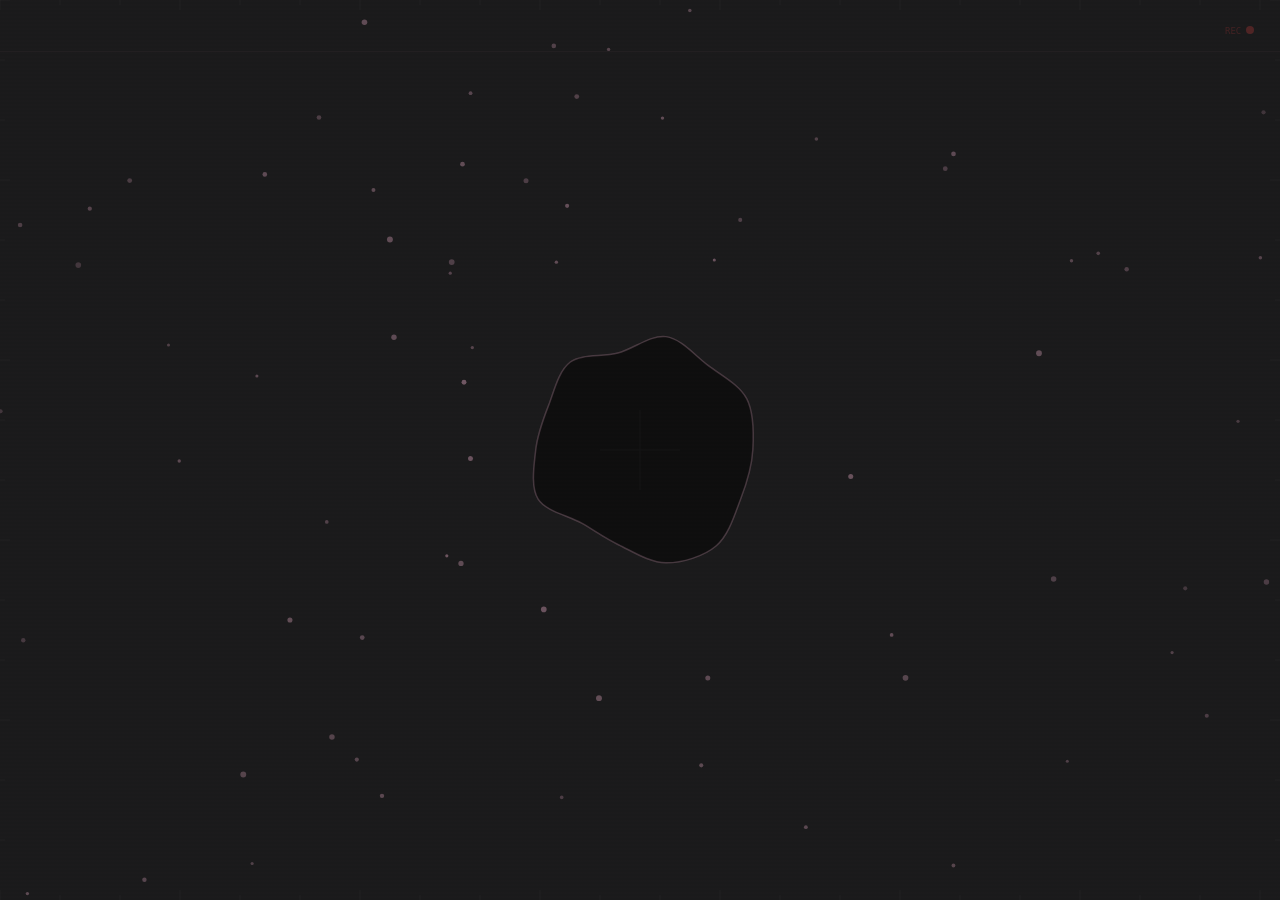
==== commit 4a88a553: "chore: v1.1.4 - legacy code cleanup Remove StandaloneDashboardServer shim and all dashboard_standalo" ====
--- a/anima/UI/index.html
+++ b/anima/UI/index.html
@@ -521,12 +521,13 @@
   transition: max-height 0.35s cubic-bezier(0.4,0,0.2,1), opacity 0.3s ease, padding 0.3s ease;
 }
 .config-row[data-depends].visible {
-  max-height:60px;
+  max-height:160px;
   opacity:1;
   padding:10px 0;
   border-bottom:1px solid var(--card-border);
 }
 .config-label { font-size:var(--font-base); font-weight:500; }
+.config-hint { font-size:11px; color:var(--text-muted); line-height:1.4; margin-top:2px; text-align:left; word-break:break-all; }
 .config-input { font-family:var(--font-mono); font-size:var(--font-base); padding:4px 10px; border-radius:6px; border:1px solid var(--card-border); background:rgba(255,255,255,0.03); color:var(--text); width:100px; text-align:right; -moz-appearance:textfield; }
 .config-input::-webkit-outer-spin-button, .config-input::-webkit-inner-spin-button { -webkit-appearance:none; margin:0; }
 .config-select { font-family:var(--font-mono); font-size:var(--font-base); padding:4px 10px; border-radius:6px; border:1px solid var(--card-border); background:rgba(255,255,255,0.03); color:var(--text); }
@@ -1901,13 +1902,20 @@
 async function apiFetch(path, opts) {
   opts = opts || {};
   if (isPreview) return mockResponse(path.split('?')[0]);
+  var resolvedPath = path;
+  if (resolvedPath.startsWith('/api/')) {
+    var basePath = window.location.pathname;
+    if (basePath.indexOf('/astrbot_plugin_anima') !== -1) {
+      resolvedPath = '/astrbot_plugin_anima' + path;
+    }
+  }
   var token = localStorage.getItem('sylanne_token') || '';
   var headers = {};
   if (token) headers['Authorization'] = 'Bearer ' + token;
   var method = (opts.method || 'GET').toUpperCase();
   if (csrfToken && method !== 'GET') headers['X-CSRF-Token'] = csrfToken;
   if (opts.headers) for (var k in opts.headers) headers[k] = opts.headers[k];
-  var r = await fetch(path, { method: method, headers: headers, body: opts.body || undefined });
+  var r = await fetch(resolvedPath, { method: method, headers: headers, body: opts.body || undefined });
   if (r.status === 401) {
     localStorage.removeItem('sylanne_token');
     if (pollIntervalId) { clearInterval(pollIntervalId); pollIntervalId = null; }
@@ -2827,6 +2835,9 @@
 ];
 
 function classifyConfigKey(key) {
+  if (key === 'embedding_provider_id' || key === 'internal_provider_id' || key === 'worldview_provider_id') {
+    return 'Memory & Assessment';
+  }
   for (var i = 0; i < CONFIG_GROUP_PREFIXES.length; i++) {
     var rule = CONFIG_GROUP_PREFIXES[i];
     if (key.startsWith(rule.prefix)) return rule.group;
@@ -2902,6 +2913,7 @@
       label: meta.description || key,
       label_zh: meta.description || key,
       label_en: CONFIG_EN[meta.description] || meta.description || key,
+      hint: meta.hint || '',
       type: isProvider ? 'provider' : (meta.type === 'bool' ? 'toggle' : (meta.type === 'int' || meta.type === 'float' ? 'number' : 'string')),
       value: values[key] !== undefined ? values[key] : (meta.default !== undefined ? meta.default : ''),
       options: meta.options || null
@@ -3004,7 +3016,13 @@
       }
     }
     var rowClass = 'config-row' + depClass;
-    html += '<div class="' + rowClass + '"' + depAttr + '><span class="config-label">' + itemLabel + '</span>';
+    html += '<div class="' + rowClass + '"' + depAttr + '>';
+    html += '<div style="display:flex;flex-direction:column;gap:2px;max-width:70%;align-items:flex-start;">';
+    html += '<span class="config-label">' + itemLabel + '</span>';
+    if (item.hint) {
+      html += '<span class="config-hint">' + item.hint + '</span>';
+    }
+    html += '</div>';
     if (item.type === 'provider' || item.key.indexOf('provider_id') !== -1) {
       var providers = liveProviders || MOCK_PROVIDERS;
       if (item.key.indexOf('embedding') !== -1) {
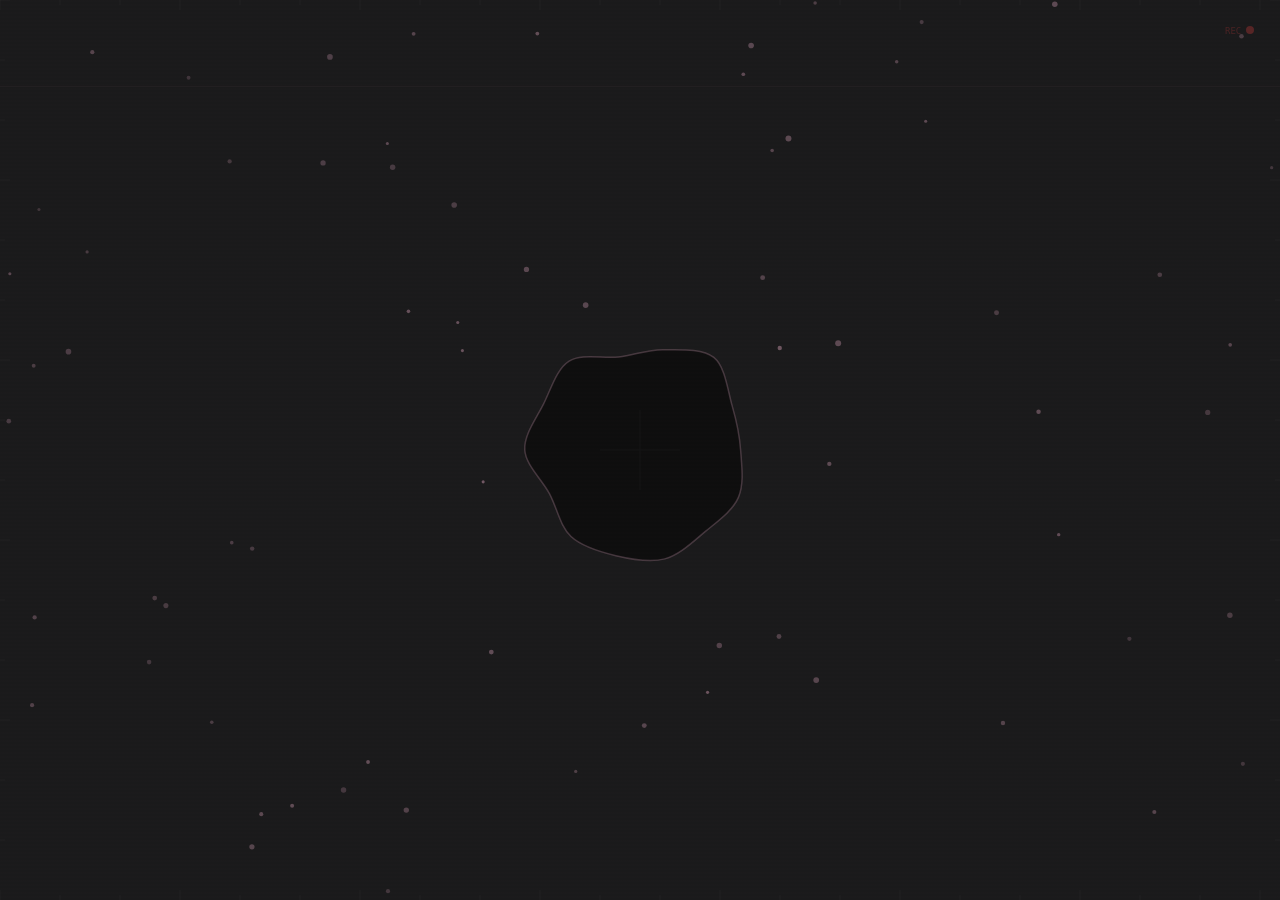
==== commit d428ee34: "@ release: v1.2.2 - compat layer, XSS hardening, provider dropdown fix - Add missing sylanne_alpha/c" ====
--- a/anima/UI/index.html
+++ b/anima/UI/index.html
@@ -1739,6 +1739,14 @@
 }
 
 /* ═══════════════════════════════════════════════════════════════
+   XSS SAFETY — HTML escaping helper
+   ═══════════════════════════════════════════════════════════════ */
+function escHtml(s) {
+  if (s == null) return '';
+  return String(s).replace(/&/g,'&amp;').replace(/</g,'&lt;').replace(/>/g,'&gt;').replace(/"/g,'&quot;').replace(/'/g,'&#39;');
+}
+
+/* ═══════════════════════════════════════════════════════════════
    LLM PROVIDER DATA
    ═══════════════════════════════════════════════════════════════ */
 var MOCK_PROVIDERS = [
@@ -1938,10 +1946,10 @@
     apiFetch('/api/state').then(function(data) {
       var n = (data && data.persona && data.persona.profile && data.persona.profile.name) || 'Sylanne';
       var v = (data && data.version) || '';
-      el.innerHTML = '「' + n + '」<br><span style="font-size:11px;color:var(--text-muted);letter-spacing:1px">OS. Embodiment-' + v + '</span>';
+      el.innerHTML = '「' + escHtml(n) + '」<br><span style="font-size:11px;color:var(--text-muted);letter-spacing:1px">OS. Embodiment-' + escHtml(v) + '</span>';
     }).catch(function() {});
   }
-  el.innerHTML = '「' + name + '」<br><span style="font-size:11px;color:var(--text-muted);letter-spacing:1px">OS. Embodiment' + (version ? '-' + version : '') + '</span>';
+  el.innerHTML = '「' + escHtml(name) + '」<br><span style="font-size:11px;color:var(--text-muted);letter-spacing:1px">OS. Embodiment' + (version ? '-' + escHtml(version) : '') + '</span>';
 }
 
 async function verifyToken(token) {
@@ -2569,8 +2577,8 @@
   var statusColors = { active: '#4caf50', idle: 'var(--amber)', error: 'var(--red)' };
   var statusColor = statusColors[layer.status] || '#555';
   var html = '<div class="card">';
-  html += '<div class="card-title">' + layer.id + ' ' + layer.name + '</div>';
-  html += '<p style="color:var(--text-muted);font-size:0.8rem;margin-bottom:16px;line-height:1.5">' + layer.desc + '</p>';
+  html += '<div class="card-title">' + escHtml(layer.id) + ' ' + escHtml(layer.name) + '</div>';
+  html += '<p style="color:var(--text-muted);font-size:0.8rem;margin-bottom:16px;line-height:1.5">' + escHtml(layer.desc) + '</p>';
   html += '<div class="stat-grid">';
   html += '<div class="stat-box"><div class="stat-val" style="font-size:22px">' + layer.p50 + 'ms</div><div class="stat-lbl">P50</div></div>';
   html += '<div class="stat-box"><div class="stat-val" style="font-size:22px">' + layer.p99 + 'ms</div><div class="stat-lbl">P99</div></div>';
@@ -3287,7 +3295,7 @@
       var time = formatLogTime(l.ts || l.time);
       var msg = l.msg || l.text || l.message || '';
       var layers = l.layers ? ' [' + Object.keys(l.layers).join(',') + ']' : '';
-      return '<div class="log-entry"><span class="log-time">' + time + '</span><span class="log-badge ' + cls + '">' + route + '</span><span class="log-msg">' + msg + layers + '</span></div>';
+      return '<div class="log-entry"><span class="log-time">' + escHtml(time) + '</span><span class="log-badge ' + escHtml(cls) + '">' + escHtml(route) + '</span><span class="log-msg">' + escHtml(msg) + escHtml(layers) + '</span></div>';
     }).join('');
 
     if (lastLogTs === 0) {
@@ -3362,8 +3370,8 @@
       var content = item.content || item.text || item.summary || '';
       var weight = typeof item.weight === 'number' ? item.weight : 0;
       var age = item.age || formatAge(item.created_at);
-      html += '<div class="mem-item"><div class="mem-content">' + content + '</div>';
-      html += '<div class="mem-meta"><span>weight: ' + weight.toFixed(2) + '</span><span>age: ' + age + '</span></div>';
+      html += '<div class="mem-item"><div class="mem-content">' + escHtml(content) + '</div>';
+      html += '<div class="mem-meta"><span>weight: ' + weight.toFixed(2) + '</span><span>age: ' + escHtml(age) + '</span></div>';
       html += '<div class="mem-weight-track"><div class="mem-weight-fill" style="width:' + (weight*100) + '%"></div></div>';
       html += '</div>';
     });
@@ -3709,7 +3717,7 @@
     } else {
       var driftHtml = '';
       p.drift.forEach(function(ev) {
-        driftHtml += '<div class="drift-event"><div class="drift-event-time">' + ev.time + '</div><div class="drift-event-text">' + ev.text + '</div></div>';
+        driftHtml += '<div class="drift-event"><div class="drift-event-time">' + escHtml(ev.time) + '</div><div class="drift-event-text">' + escHtml(ev.text) + '</div></div>';
       });
       driftEl.innerHTML = driftHtml;
     }
@@ -3744,7 +3752,7 @@
   if (!sessions.length) { menu.innerHTML = ''; return; }
   menu.innerHTML = sessions.map(function(key) {
     var cls = key === current ? 'session-opt active' : 'session-opt';
-    return '<button class="' + cls + '" onclick="selectSession(\'' + key.replace(/'/g, "\\'") + '\')">' + key + '</button>';
+    return '<button class="' + cls + '" onclick="selectSession(\'' + key.replace(/\\/g, '\\\\').replace(/'/g, "\\'").replace(/"/g, '&quot;') + '\')">' + escHtml(key) + '</button>';
   }).join('');
 }
 
